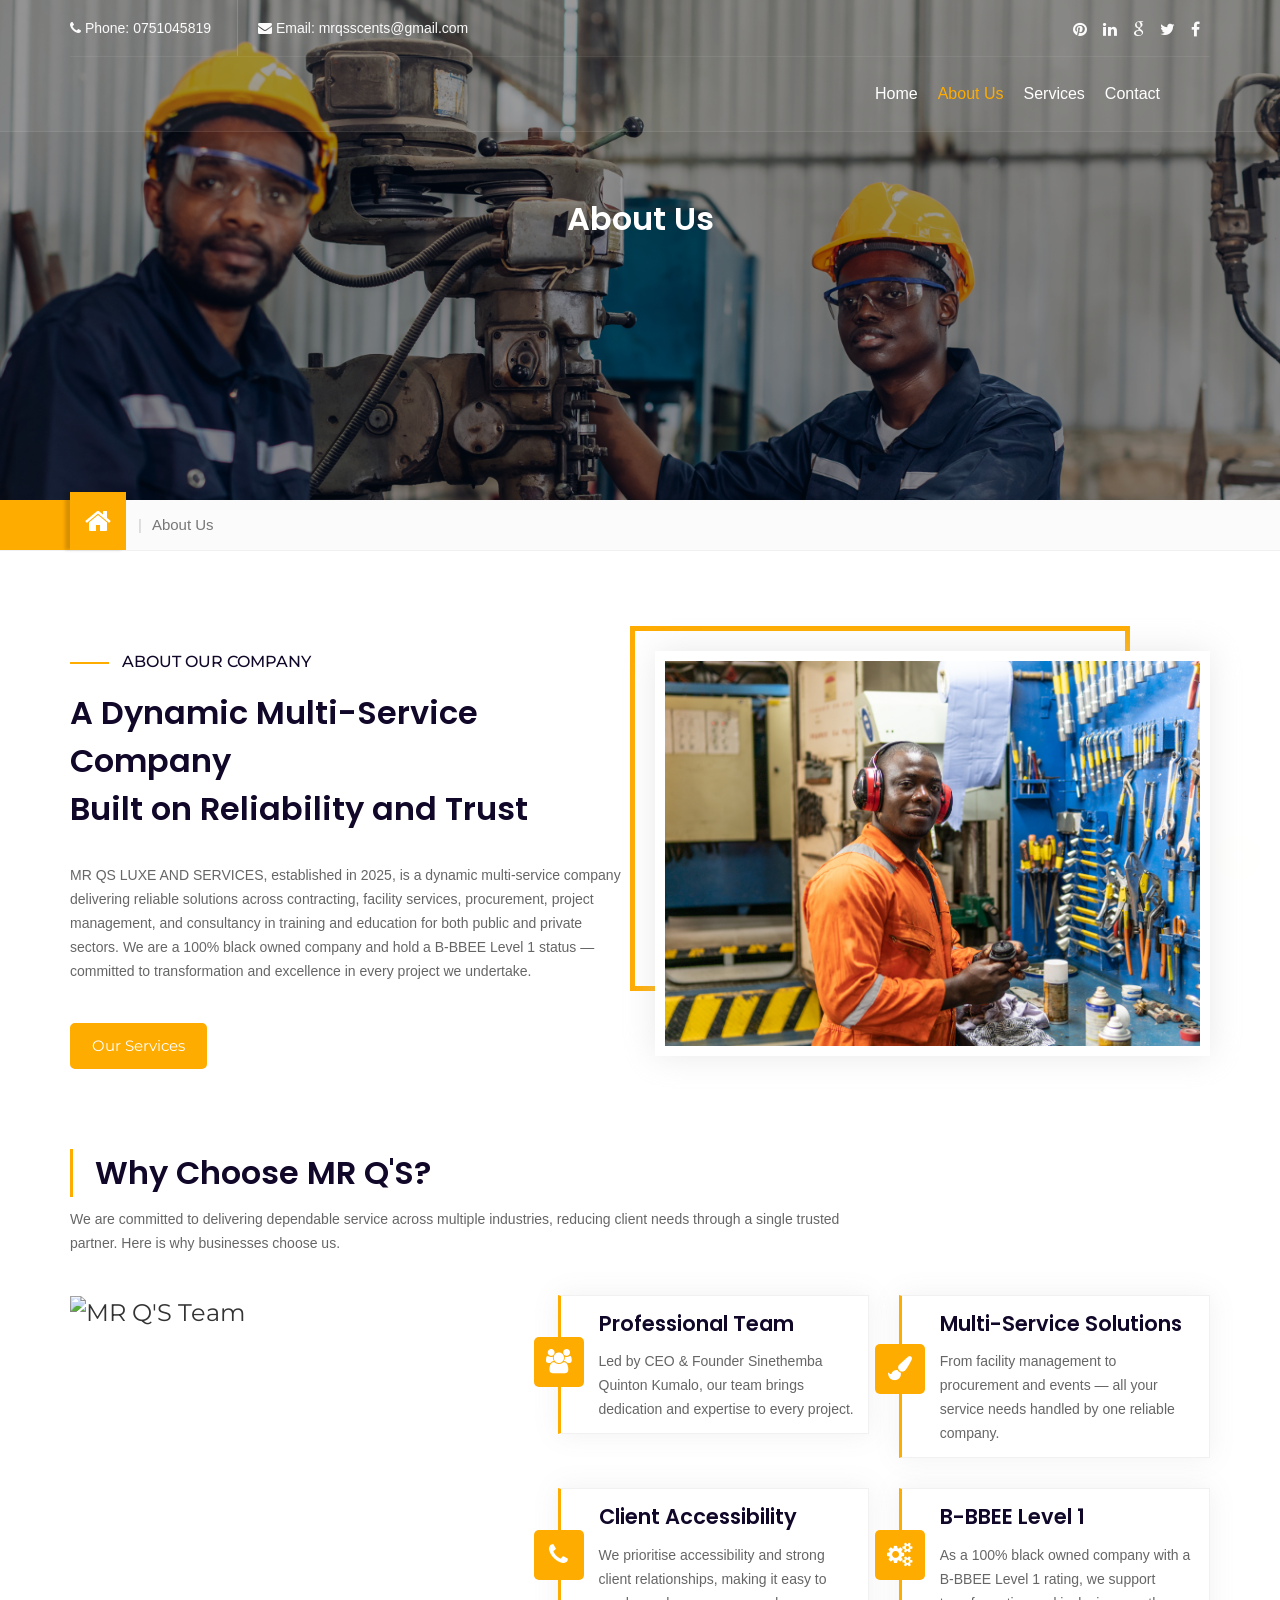
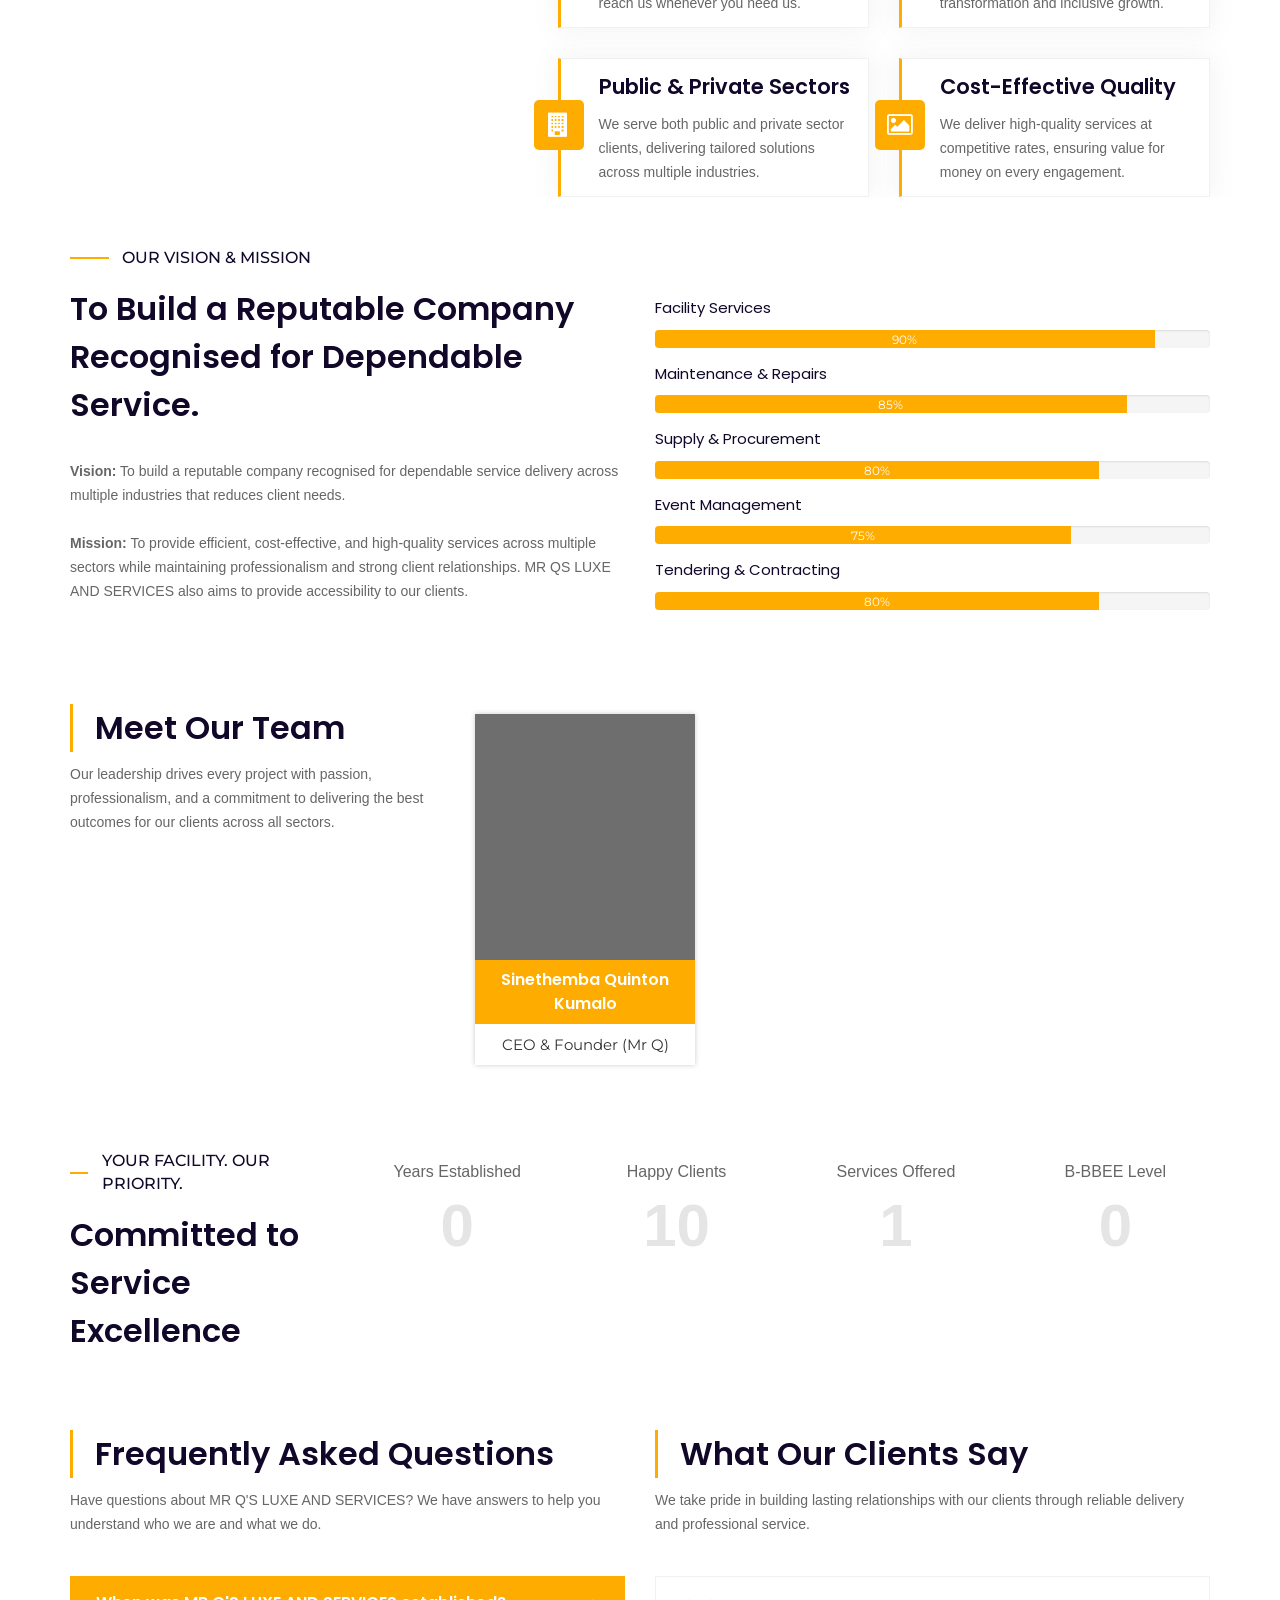
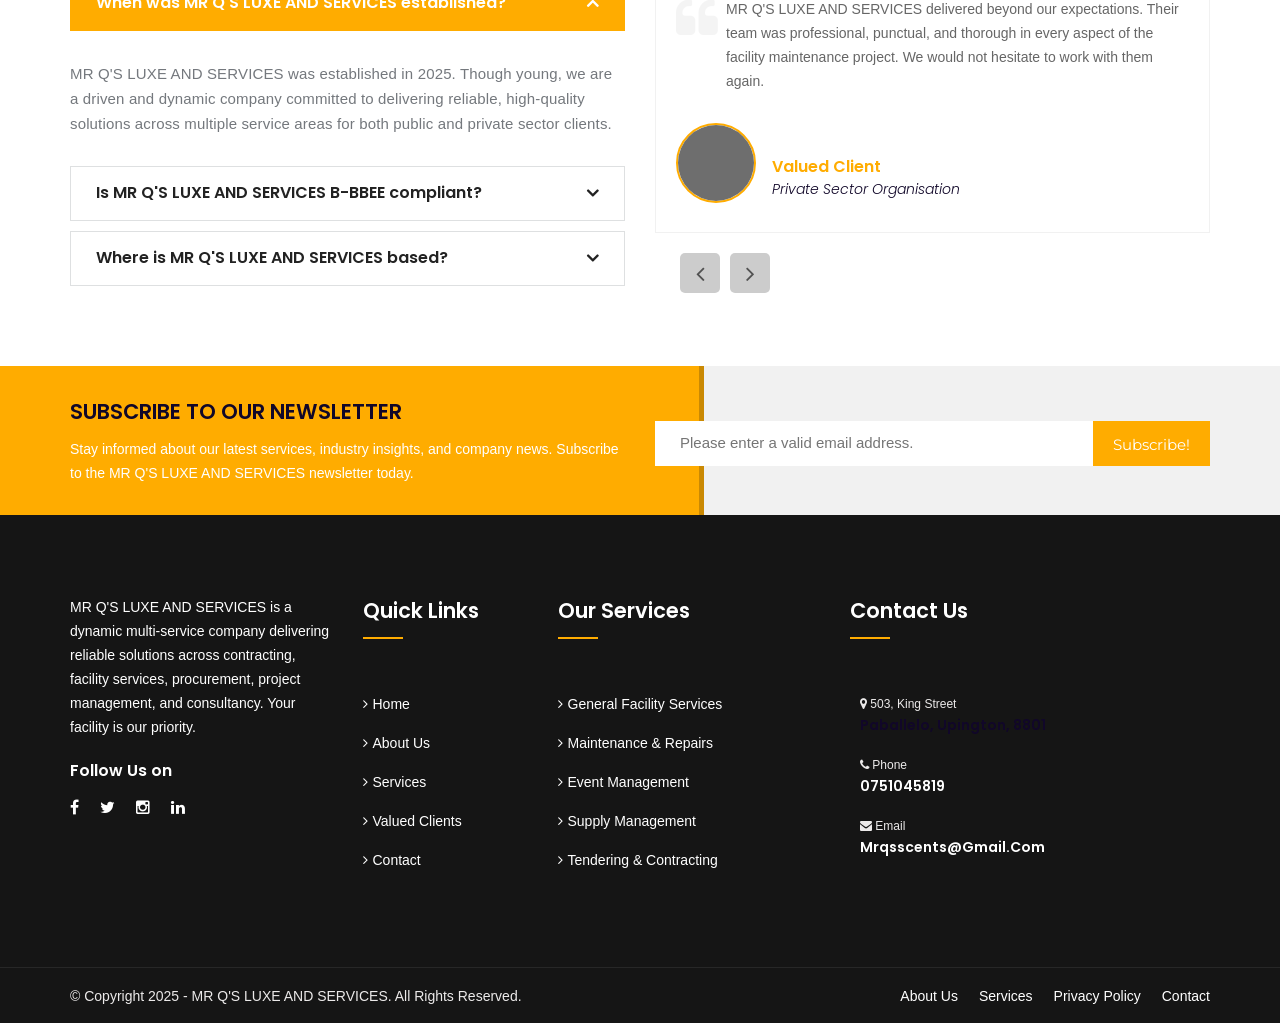
==== about-us.html @ ce166a92 "first commit" ====
<!DOCTYPE html>
<html xmlns="http://www.w3.org/1999/xhtml" lang="zxx">

<head>

    <meta charset="UTF-8">
    <meta name="viewport" content="width=device-width, initial-scale=1">
    <meta name="description" content="About MR Q'S LUXE AND SERVICES - A dynamic multi-service company delivering reliable solutions across multiple sectors.">

    <title>About Us - MR Q'S LUXE & SERVICES</title>
    <!-- Favicon -->
    <link rel="shortcut icon" type="image/x-icon" href="images/favicon.png">

    <!-- Bootstrap core CSS -->
    <link href="css/bootstrap.min.css" rel="stylesheet" type="text/css">

    <!--Default CSS-->
    <link href="css/default.css" rel="stylesheet" type="text/css">

    <!--Custom CSS-->
    <link href="css/style.css" rel="stylesheet" type="text/css">

    <!--Plugin CSS-->
    <link href="css/plugin.css" rel="stylesheet" type="text/css">

    <!--Font Awesome-->
    <link href="css/font-awesome.css" rel="stylesheet" type="text/css">

    <!--[if lt IE 9]> <script src="https://oss.maxcdn.com/html5shiv/3.7.2/html5shiv.min.js"></script> <script src="https://oss.maxcdn.com/respond/1.4.2/respond.min.js"></script><![endif]-->
</head>

<body class="page">
    <!--PRELOADER-->
    <div class="preloader"><div class="spinner"></div></div>

    <!--*Header*-->
    <header id="inner-navigation">

        <!-- top bar -->
        <div class="topbar-section">
            <div class="container">
                <div class="topbar-inner">
                    <div class="top-bar-left pull-left">
                   <ul>
                       <li><i class="fa fa-phone"></i> Phone: 0751045819</li>
                       <li><i class="fa fa-envelope"></i> Email: mrqsscents@gmail.com</li>
                   </ul>
                    </div>
              
                    <div class="top-bar-right pull-right">
                        <ul>
                          <li><a href="#"><i class="fa fa-pinterest"></i></a></li>
                          <li><a href="#"><i class="fa fa-linkedin"></i></a></li>
                          <li><a href="#"><i class="fa fa-google"></i></a></li>
                          <li><a href="#"><i class="fa fa-twitter"></i></a></li>
                          <li><a href="#"><i class="fa fa-facebook"></i></a></li>
                        </ul>
                    </div>
                </div>
            </div>
        </div>

        <!-- navbar start -->
        <nav class="navbar navbar-default navbar-fixed-top navbar-sticky-function navbar-arrow">

            <div class="container">

                <div id="navbar" class="navbar-nav-wrapper pull-right">
                    <ul class="nav navbar-nav navbar-right" id="responsive-menu">
                        <li>
                            <a href="index.html">Home</a>
                        </li>
                        <li class="active">
                            <a href="about-us.html">About Us</a>
                        </li>
                        <li>
                            <a href="services.html">Services</a>
                        </li>
                        <li>
                            <a href="contact-us.html">Contact</a>
                        </li>
                    </ul>
                </div>

            </div>
            
            <div id="slicknav-mobile"></div>
        </nav>
        <!-- navbar end -->
    </header>
    <!--* End Header*-->

    <!-- pagebanner -->
    <section id="pagebanner" style="background-image: url('images/qassets/fmanagement5.jpg'); background-size: cover; background-position: center; background-attachment: fixed; height: 500px;">
        <div class="page-title">
            <h2 class="white text-center">About Us</h2>
        </div>
    </section>
    <!-- End Pagebanner -->

    <!-- breadcrumb -->
    <div class="breadcrumb-main">
        <div class="container">
            <ul class="breadcrumb">
                <li><a href="index.html"><i class="fa fa-home"></i></a></li>
                <li class="active">About Us</li>
            </ul>
        </div>
    </div>
    <!-- End breadcrumb -->

    <!--*About*-->
    <section id="mt_about">
        <div class="container">
            <div class="about_inner">
                <div class="row">

                    <div class="col-md-6 col-sm-12">
                        <div class="about-content">
                            <span class="mar-bottom-15">About Our Company</span>
                            <h2 class="mar-bottom-30">A Dynamic Multi-Service Company <br> Built on Reliability and Trust</h2>
                            <p class="mar-bottom-40">MR QS LUXE AND SERVICES, established in 2025, is a dynamic multi-service company delivering reliable solutions across contracting, facility services, procurement, project management, and consultancy in training and education for both public and private sectors. We are a 100% black owned company and hold a B-BBEE Level 1 status — committed to transformation and excellence in every project we undertake.</p>
                            <a href="services.html" class="btn mt_btn_yellow">Our Services</a>
                        </div>
                    </div>

                    <div class="col-md-6 col-sm-12">
                        <div class="about-img">
                            <img src="images/qassets/maintenance2.jpg">
                        </div>
                    </div>

                </div>
            </div>
        </div>
    </section>
    <!--*End About*-->

    <!--* Choose Us*-->
    <section id="choose_us" class="about_choose_us"> 
        <div class="container">

            <div class="row">
                <div class="col-xs-12">
                    <div class="section_heading">
                        <h2 class="section_title">
                            <span>Why Choose MR Q'S?</span>
                        </h2>
                        <p class="heading_txt">We are committed to delivering dependable service across multiple industries, reducing client needs through a single trusted partner. Here is why businesses choose us.</p>
                    </div>
                </div>
            </div>

            <div class="row">
                <div class="col-md-5 col-sm-12 col-xs-12 mission-image">
                    <img src="images/qassets/fmanagement4.jpg" alt="MR Q'S Team">
                </div>
                <div class="col-md-7 col-sm-12 col-xs-12 mission-list">
                    <div class="row">
                        <div class="col-sm-6">
                            <div class="choose-list mar-bottom-30">
                                <i class="fa fa-users"></i>
                                <h3>Professional Team</h3>
                                <p>Led by CEO &amp; Founder Sinethemba Quinton Kumalo, our team brings dedication and expertise to every project.</p>
                            </div>
                        </div>

                        <div class="col-sm-6">
                            <div class="choose-list mar-bottom-30">
                                <i class="fa fa-paint-brush"></i>
                                <h3>Multi-Service Solutions</h3>
                                <p>From facility management to procurement and events — all your service needs handled by one reliable company.</p>
                            </div>
                        </div>

                        <div class="col-sm-6">
                            <div class="choose-list mar-bottom-30">
                                <i class="fa fa-phone"></i>
                                <h3>Client Accessibility</h3>
                                <p>We prioritise accessibility and strong client relationships, making it easy to reach us whenever you need us.</p>
                            </div>
                        </div>

                        <div class="col-sm-6">
                            <div class="choose-list mar-bottom-30">
                                <i class="fa fa-cogs"></i>
                                <h3>B-BBEE Level 1</h3>
                                <p>As a 100% black owned company with a B-BBEE Level 1 rating, we support transformation and inclusive growth.</p>
                            </div>
                        </div>

                        <div class="col-sm-6">
                            <div class="choose-list">
                                <i class="fa fa-building"></i>
                                <h3>Public &amp; Private Sectors</h3>
                                <p>We serve both public and private sector clients, delivering tailored solutions across multiple industries.</p>
                            </div>
                        </div>

                        <div class="col-sm-6">
                            <div class="choose-list">
                                <i class="fa fa-picture-o"></i>
                                <h3>Cost-Effective Quality</h3>
                                <p>We deliver high-quality services at competitive rates, ensuring value for money on every engagement.</p>
                            </div>
                        </div>
                    </div>
                </div>
            </div>
        </div>
    </section>
    <!--* End choose us*-->

    <!--* Vision & Mission*-->
    <section id="mt_about" class="mission">
        <div class="container">
            <div class="about_inner">
                <div class="row">

                    <div class="col-md-6 col-sm-12 col-xs-12">
                        <div class="about-content">
                            <span class="mar-bottom-15">Our Vision &amp; Mission</span>
                            <h2 class="mar-bottom-30">To Build a Reputable Company <br> Recognised for Dependable Service.</h2>
                            <p><strong>Vision:</strong> To build a reputable company recognised for dependable service delivery across multiple industries that reduces client needs.<br><br>
                            <strong>Mission:</strong> To provide efficient, cost-effective, and high-quality services across multiple sectors while maintaining professionalism and strong client relationships. MR QS LUXE AND SERVICES also aims to provide accessibility to our clients.</p>
                        </div>
                    </div>

                    <div class="col-md-6 col-sm-12">
                        <div class="mission-progress-bar">
                            <div class="progress-wrap">
                                <h5>Facility Services</h5>
                                <div class="progress">
                                  <div class="progress-bar color1" role="progressbar" aria-valuenow="90" aria-valuemin="0" aria-valuemax="100">
                                    <span class="bar-width">90%</span>
                                  </div>
                                </div>
                            </div>

                            <div class="progress-wrap">
                                <h5>Maintenance &amp; Repairs</h5>
                                <div class="progress">
                                  <div class="progress-bar color1" role="progressbar" aria-valuenow="85" aria-valuemin="0" aria-valuemax="100">
                                    <span class="bar-width">85%</span>
                                  </div>
                                </div>
                            </div>

                            <div class="progress-wrap">
                                <h5>Supply &amp; Procurement</h5>
                                <div class="progress">
                                  <div class="progress-bar color1" role="progressbar" aria-valuenow="80" aria-valuemin="0" aria-valuemax="100">
                                    <span class="bar-width">80%</span>
                                  </div>
                                </div>
                            </div>

                            <div class="progress-wrap">
                                <h5>Event Management</h5>
                                <div class="progress">
                                  <div class="progress-bar color1" role="progressbar" aria-valuenow="75" aria-valuemin="0" aria-valuemax="100">
                                    <span class="bar-width">75%</span>
                                  </div>
                                </div>
                            </div>

                            <div class="progress-wrap">
                                <h5>Tendering &amp; Contracting</h5>
                                <div class="progress">
                                  <div class="progress-bar color1" role="progressbar" aria-valuenow="80" aria-valuemin="0" aria-valuemax="100">
                                    <span class="bar-width">80%</span>
                                  </div>
                                </div>
                            </div>
                        </div>
                    </div>

                </div>
            </div>
        </div>
    </section>
    <!--* End Vision & Mission*-->

    <!--*Team*-->
    <section id="const-team" class="about-const-team">
        <div class="container">
            <div class="row">
                <div class="col-md-4 col-sm-12">
                    <div class="section_heading">
                        <h2 class="section_title">
                            <span>Meet Our Team</span>
                        </h2>
                        <p class="heading_txt">Our leadership drives every project with passion, professionalism, and a commitment to delivering the best outcomes for our clients across all sectors.</p>
                    </div>
                </div>
                <div class="col-md-8 col-sm-12">
                    <div class="row slider-team">
                        <div class="col-md-4 item">
                            <div class="team_member">
                                <figure class="effect-julia">
                                    <img src="images/team/team1.png" alt="Sinethemba Quinton Kumalo">
                                </figure>
                                <div class="member_name">
                                    <h4 class="white">Sinethemba Quinton Kumalo</h4>
                                    <span>CEO &amp; Founder (Mr Q)</span>
                                </div>
                                <div class="team-overlay">
                                     <ul class="socialicons">
                                          <li><a href="#"><i class="fa fa-pinterest"></i></a></li>
                                          <li><a href="#"><i class="fa fa-linkedin"></i></a></li>
                                          <li><a href="#"><i class="fa fa-google"></i></a></li>
                                          <li><a href="#"><i class="fa fa-twitter"></i></a></li>
                                          <li><a href="#"><i class="fa fa-facebook"></i></a></li>
                                    </ul>
                                </div>
                            </div>
                        </div>
                    </div>
                </div>
            </div>
        </div>
    </section>
    <!--* End Team*-->

    <!--* Fun And Facts*-->
    <section id="mt_fun">
        <div class="container">
            
            <div class="row">
                <div class="col-md-3 col-sm-12">
                    <div class="fun-content">
                        <span class="mar-bottom-15">YOUR FACILITY. OUR PRIORITY.</span>
                        <h2 class="mar-bottom-0">Committed to Service Excellence</h2>
                    </div>
                </div>
                <div class="col-md-9 col-sm-12">
                    <div class="row facts_row">
                        <div class="col-md-3 col-sm-3 col-xs-6 facts_col">
                            <div class="fun-facts_wrapper text-center">
                                <p class="fun-facts_title mar-bottom-30"> Years Established </p>
                                <p class="fun-facts_figure timer" data-to="1" data-speed="3000"></p>
                            </div>
                        </div>
                        <div class="col-md-3 col-sm-3 col-xs-6 facts_col">
                            <div class="fun-facts_wrapper text-center">
                                <p class="fun-facts_title mar-bottom-30"> Happy Clients </p>
                                <p class="fun-facts_figure timer" data-to="50" data-speed="3000"></p>
                            </div>
                        </div>
                        <div class="col-md-3 col-sm-3 col-xs-6 facts_col">
                            <div class="fun-facts_wrapper text-center">
                                <p class="fun-facts_title mar-bottom-30"> Services Offered </p>
                                <p class="fun-facts_figure timer" data-to="5" data-speed="3000"></p>
                            </div>
                        </div>
                        <div class="col-md-3 col-sm-3 col-xs-6 facts_col">
                            <div class="fun-facts_wrapper text-center">
                                <p class="fun-facts_title mar-bottom-30"> B-BBEE Level </p>
                                <p class="fun-facts_figure timer" data-to="1" data-speed="3000"></p>
                            </div>
                        </div>      
                    </div>
                </div>
            </div>
        </div>
    </section>
    <!--* End Fun And Facts*-->

    <!--* FAQ & Testimonial*-->
    <section id="mt_faq-testi" class="about_mt_faq-testi">
        <div class="container">
            
            <div class="row">
                <div class="col-sm-6 col-xs-12">
                    <div class="section_heading">
                        <h2 class="section_title">
                            <span>Frequently Asked Questions</span>
                        </h2>
                        <p class="heading_txt">Have questions about MR Q'S LUXE AND SERVICES? We have answers to help you understand who we are and what we do.</p>
                    </div>

                    <div class="accrodion-grp faq-accrodion" data-grp-name="faq-accrodion">
                        <div class="accrodion active">
                            <div class="accrodion-title">
                                <h4>When was MR Q'S LUXE AND SERVICES established?</h4>
                            </div>
                            <div class="accrodion-content" style="display: block;">
                                <div class="inner">
                                    <p>MR Q'S LUXE AND SERVICES was established in 2025. Though young, we are a driven and dynamic company committed to delivering reliable, high-quality solutions across multiple service areas for both public and private sector clients.</p>
                                </div>
                            </div>
                        </div>
                        <div class="accrodion">
                            <div class="accrodion-title">
                                <h4>Is MR Q'S LUXE AND SERVICES B-BBEE compliant?</h4>
                            </div>
                            <div class="accrodion-content" style="display: none;">
                                <div class="inner">
                                    <p>Yes. MR Q'S LUXE AND SERVICES is a 100% black owned company and holds a B-BBEE Level 1 rating, making us an ideal partner for organisations that prioritise transformation and procurement compliance.</p>
                                </div>
                            </div>
                        </div>
                        <div class="accrodion">
                            <div class="accrodion-title">
                                <h4>Where is MR Q'S LUXE AND SERVICES based?</h4>
                            </div>
                            <div class="accrodion-content" style="display: none;">
                                <div class="inner">
                                    <p>We are based at 503 King Street, Paballelo, Upington, 8801. We serve clients across the region and are available by phone at 0751045819 or email at mrqsscents@gmail.com.</p>
                                </div>
                            </div>
                        </div>
                    </div>

                </div>

                <div class="col-sm-6 col-xs-12">
                    <div class="mt_testimonial">
                        <div class="section_heading">
                            <h2 class="section_title">
                                <span>What Our Clients Say</span>
                            </h2>
                            <p class="heading_txt">We take pride in building lasting relationships with our clients through reliable delivery and professional service.</p>
                        </div>

                        <div class="row slider-testi">
                            <div class="col-xs-12">
                                <div class="testimonial_main">
                                    <p class="mar-bottom-30">MR Q'S LUXE AND SERVICES delivered beyond our expectations. Their team was professional, punctual, and thorough in every aspect of the facility maintenance project. We would not hesitate to work with them again.</p>
                                    <div class="client-pic"><img src="images/team/member-1.jpg" alt=""></div>
                                    <h4>
                                        <a href="#">Valued Client</a>
                                        <span>Private Sector Organisation</span>
                                    </h4>
                                </div>
                            </div>

                            <div class="col-xs-12">
                                <div class="testimonial_main">
                                    <p class="mar-bottom-30">From concept to completion, the event management service provided by MR Q'S was seamless. Every detail was handled with care and efficiency. Highly recommended.</p>
                                    <div class="client-pic"><img src="images/team/member-2.jpg" alt=""></div>
                                    <h4>
                                        <a href="#">Valued Client</a>
                                        <span>Public Sector Client</span>
                                    </h4>
                                </div>
                            </div>

                            <div class="col-xs-12">
                                <div class="testimonial_main">
                                    <p class="mar-bottom-30">Their procurement and supply management services saved us significant time and cost. A truly reliable partner for any business looking for multi-service solutions.</p>
                                    <div class="client-pic"><img src="images/team/member-3.jpg" alt=""></div>
                                    <h4>
                                        <a href="#">Valued Client</a>
                                        <span>Corporate Client, Upington</span>
                                    </h4>
                                </div>
                            </div>
                            <div class="col-xs-12">
                                <div class="testimonial_main">
                                    <p class="mar-bottom-30">The tendering and contracting support we received from MR Q'S was invaluable. Their attention to quality control and project support made a real difference to our outcomes.</p>
                                    <div class="client-pic"><img src="images/team/member-2.jpg" alt=""></div>
                                    <h4>
                                        <a href="#">Valued Client</a>
                                        <span>Government Department</span>
                                    </h4>
                                </div>
                            </div>
                        </div>
                    </div>
                </div>
            </div>

        </div>
    </section>
    <!--* End FAQ & Testimonial*-->

    <!--*Newsletter*-->
    <div id="newsletter">
        <div class="container">
            <div class="row">
            <div class="col-sm-6 col-xs-12">
                <div class="news-content">
                    <h3>SUBSCRIBE TO OUR NEWSLETTER</h3>
                    <p class="white">Stay informed about our latest services, industry insights, and company news. Subscribe to the MR Q'S LUXE AND SERVICES newsletter today.</p>
                </div>
            </div>
            <div class="col-sm-6 col-xs-12">
                <div class="mailpoet_form">
                    <form target="_self" method="post" action="" novalidate="">
                        <input type="email" class="mailpoet_text" name="" title="Email" placeholder="Please enter a valid email address.">
                        <div class="button"><input type="submit" class="mailpoet_submit" value="Subscribe!"></div>
                    </form>
                </div>
            </div>
            </div>
        </div>    
    </div>
    <!--*End Newsletter*-->

    <!--*Footer*-->
    <footer id="mt_footer">
        <div class="container">
            <div class="row">
                <div class="col-md-3 col-sm-12 col-xs-12">
                    <div class="follow_us">
                        <p>MR Q'S LUXE AND SERVICES is a dynamic multi-service company delivering reliable solutions across contracting, facility services, procurement, project management, and consultancy. Your facility is our priority.</p>

                        <h4>Follow Us on</h4>
                        <ul class="social_icons">
                            <li>
                                <a href="#">
                                    <i class="fa fa-facebook"></i>
                                </a>
                            </li>
                            <li>
                                <a href="#">
                                    <i class="fa fa-twitter"></i>
                                </a>
                            </li>
                            <li>
                                <a href="#">
                                    <i class="fa fa-instagram"></i>
                                </a>
                            </li>
                            <li>
                                <a href="#">
                                    <i class="fa fa-linkedin"></i>
                                </a>
                            </li>
                        </ul>
                    </div>
                </div>
                <div class="col-md-2 col-sm-6 col-xs-12">
                    <div class="mt_contact_ftr">
                        <h3>Quick Links</h3>
                         <ul>
                            <li><a href="index.html"><i class="fa fa-angle-right"></i>Home</a></li>
                            <li><a href="about-us.html"><i class="fa fa-angle-right"></i>About Us</a></li>
                            <li><a href="services.html"><i class="fa fa-angle-right"></i>Services</a></li>
                            <li><a href="partner.html"><i class="fa fa-angle-right"></i>Valued Clients</a></li>
                            <li><a href="contact-us.html"><i class="fa fa-angle-right"></i>Contact</a></li>
                        </ul>
                    </div>
                </div>
                <div class="col-md-3 col-sm-6 col-xs-12">
                    <div class="mt_contact_ftr">
                        <h3>Our Services</h3>
                        <ul>
                            <li><a href="services.html"><i class="fa fa-angle-right"></i>General Facility Services</a></li>
                            <li><a href="services.html"><i class="fa fa-angle-right"></i>Maintenance &amp; Repairs</a></li>
                            <li><a href="services.html"><i class="fa fa-angle-right"></i>Event Management</a></li>
                            <li><a href="services.html"><i class="fa fa-angle-right"></i>Supply Management</a></li>
                            <li><a href="services.html"><i class="fa fa-angle-right"></i>Tendering &amp; Contracting</a></li>
                        </ul>
                    </div>
                </div>
                <div class="col-md-4 col-sm-12 col-xs-12">
                    <div class="mt_post_ftr">
                        <h3>Contact Us</h3>
                        <ul>
                            <li>
                                <div class="post_contnt_ftr">
                                    <p><i class="fa fa-map-marker"></i> 503, King Street</p>
                                    <h4>Paballelo, Upington, 8801</h4>
                                </div>
                            </li>
                            <li>
                                <div class="post_contnt_ftr">
                                    <p><i class="fa fa-phone"></i> Phone</p>
                                    <h4><a href="tel:0751045819">0751045819</a></h4>
                                </div>
                            </li>
                            <li>
                                <div class="post_contnt_ftr">
                                    <p><i class="fa fa-envelope"></i> Email</p>
                                    <h4><a href="mailto:mrqsscents@gmail.com">mrqsscents@gmail.com</a></h4>
                                </div>
                            </li>
                        </ul>
                    </div>
                </div>

            </div>
        </div>
        <div class="mt_footer_copy">
            <div class="container">
                <div class="row">
                    <div class="col-sm-6">
                        <div class="copy_txt">
                            <p>&copy; Copyright 2025 - MR Q'S LUXE AND SERVICES. All Rights Reserved.</p>
                        </div>
                    </div>
                    <div class="col-sm-6">
                        <div class="made_txt">
                           <ul class="pull-right">
                                <li><a href="about-us.html">About Us</a></li>
                                <li><a href="services.html">Services</a></li>
                                <li><a href="#">Privacy Policy</a></li>
                                <li><a href="contact-us.html">Contact</a></li>
                            </ul>
                        </div>
                    </div>
                </div>
            </div>
        </div>
    </footer>
    <!--* End Footer*-->

    <!-- back to top -->
    <a id="back-to-top" href="#" class="btn btn-primary btn-lg back-to-top" role="button" title="" data-placement="left">
        <span class="fa fa-arrow-up"></span>
    </a>

    <!--*Scripts*-->
    <script src="js/jquery-3.2.1.min.js"></script>
    <script src="js/bootstrap.min.js"></script>
    <script src="js/wow.min.js"></script>
    <script src="js/jquery.nav.js"></script>
    <script src="js/slick.js"></script>
    <script src="js/slicknav.js"></script>
    <script src="js/custom-nav.js"></script>
    <script src="js/jquery.easing.min.js"></script>
    <script src="js/jquery.countTo.js"></script>
    <script src="js/jquery.appear.js"></script>
    <script src="js/main.js"></script>

</body>

</html>
---- css/default.css ----
/*------------------------------------------------------------------
* Project:        Nirman
* Author:         CN-InfoTech
* URL:            hthttps://themeforest.net/user/cn-infotech
* Created:        03/22/2019
-------------------------------------------------------------------

*/
/* ========================================= */
/*          Default CSS        */
/* ========================================= */

@import url('https://fonts.googleapis.com/css?family=Poppins');
@import url('https://fonts.googleapis.com/css?family=Montserrat');

* {
  margin: 0;
  padding: 0;
  border: 0;
  outline: 0;
  font-size: 100%;
  background: transparent;
  box-sizing: border-box; 
}

ol, ul {list-style: none; }

:focus {outline: 0; }

.clear {clear: both; line-height: 0; font-size: 0; }

.clearfix:after {
  clear: both;
  content: '.';
  display: block;
  visibility: hidden;
  height: 0; 
}
.clearfix:after .test {color: red; }

.clearfix {display: inline-block; }

* html .clearfix {height: 1%; }

.clearfix {display: block; }

header,
nav,
section,
article,
aside,
footer {
  display: block; }

* {
  margin: 0;
  padding: 0; }

body {
  margin: 0;
  padding: 0;
  font-size: 24px;
  font-family: 'Montserrat', sans-serif;
  overflow-x: hidden; 
}

/* Preloader */

.preloader {
  background-color: #F9B522;
  height: 100%;
  left: 0;
  position: fixed;
  top: 0;
  width: 100%;
  z-index: 9999999;
}
.preloader .spinner {
  width: 60px;
  height: 60px;
  position: absolute;
  top: 50%;
  left: 50%;
  margin-top: -30px;
  margin-left: -30px;
  background-color: #242C33;
  border-radius: 100%;
  -webkit-animation: sk-scaleout 1.0s infinite ease-in-out;
  animation: sk-scaleout 1.0s infinite ease-in-out;
}
@-webkit-keyframes sk-scaleout {
  0% {
    -webkit-transform: scale(0);
  }
  100% {
    -webkit-transform: scale(1);
    opacity: 0;
  }
}
@keyframes sk-scaleout {
  0% {
    -webkit-transform: scale(0);
    transform: scale(0);
  }
  100% {
    -webkit-transform: scale(1);
    transform: scale(1);
    opacity: 0;
  }
}
/* End Preloader */

h1,h2,h3,h4,h5,h6{
  font-weight: 600;
  color: #110729;
  font-family: 'Poppins', sans-serif;
  margin-top:0;
  line-height: 1.5;
}

h1 {
  font-size: 48px;
}

h2 {
  font-size: 32px; 
}

h3 {
  font-size: 21px;
}

h4 {
  font-size: 16px;
}

h5 {
  font-size: 15px;
}

h6 {
  font-size: 13px;
}

@media(max-width: 991px){
  h2{font-size: 28px;}
}

@media(max-width: 735px){
  h2{font-size: 24px;}

  h3{font-size: 18px;}
}

@media(max-width: 360px){
  h2{font-size: 21px;}
}

hr {border: 0.5px solid #444444; }

p {
  font-size: 14px;
  font-weight: 400;
  line-height: 24px;
  margin-bottom: 0;
  color: #666; 
  font-family: 'Roboto', sans-serif;
}

ul {margin: 0; padding: 0;}

ul li {
  font-size: 16px;
  font-weight: 400;
  margin-bottom: 15px;
  line-height: 24px;
  color: #666;
  position: relative;
  padding: 0;
  font-family: 'Roboto', sans-serif;
}


ol {margin: 0; counter-reset: i; position: relative; }

ol li {
  font-size: 16px;
  font-weight: 400;
  margin-bottom: 15px;
  line-height: 24px;
  color: #181d31;
  padding-left: 40px;
  position: relative; 
}

a {color: #181d31;}

a:hover{
  text-decoration: none!important;
  color: #ffac00!important;
  transition: all 0.4s ease; 
}

input[type=text],
input[type=email],
input[type=number],
input[type=search],
input[type=password],
input[type=tel],
textarea,
select {
  font-size: 14px;
  font-weight: 300;
  background-color: #fff;
  border: 1px solid #eee;
  border-radius:0px;
  padding: 10px 20px;
  width: 100%;
  color: #444444;
  margin-bottom: 15px; 
  font-family: 'Roboto', sans-serif;
  height: 42px;
  box-shadow: none;
  margin-bottom: 0;
}

input[type=text]:focus,
input[type=email]:focus,
input[type=number]:focus,
input[type=search]:focus,
input[type=password]:focus,
input[type=tel]:focus,
textarea:focus,
select:focus {
  border-color: #ffac00;
  transition: all 0.5s ease; 
}

select {padding: 10px 20px; border-radius:0;}

textarea {border-radius: 0px; resize: vertical; height: 120px;}

label {
    display: inline-block;
    color: #666;
    margin-bottom: 8px;
    font-weight: 400;
    font-size: 15px;
}

img {max-width: 100%; }

blockquote {
  font-size: 14px;
  font-weight: 300;
  background-color: #FAF8F8;
  margin-bottom: 15px;
  border-left: 4px solid #ffac00;
  padding: 30px 70px 30px 70px;
  line-height: 24px;
  color: #444444;
  margin: 20px 0;
  font-style: italic;
  position: relative; 
}

blockquote:before {
  content: '\f10d';
  font-family: fontawesome;
  font-size: 45px;
  position: absolute;
  top: 26px;
  left: 20px;
  color: #666;
  opacity: 0.1; 
}

blockquote span {position: relative; padding-left: 20px; }

blockquote span:before {
  content: '';
  width: 12px;
  height: 1px;
  background: #ffac00;
  position: absolute;
  left: 0;
  top: 50%;
  margin-top: -2px;
}


/*margin none*/

.mar-0{margin:0 }

/*margin top*/

.mar-top-0{margin-top:0px}

.mar-top-10{margin-top:10px}

.mar-top-15{margin-top:15px}

.mar-top-20{margin-top:20px}

.mar-top-25{margin-top:25px}

.mar-top-30{margin-top:30px}

.mar-top-40{margin-top:40px}

.mar-top-50{margin-top:50px}

.mar-top-60{margin-top:60px}

.mar-top-70{margin-top:70px}

/*margin bottom*/

.mar-bottom-0{margin-bottom:0px}

.mar-bottom-10{margin-bottom:10px}

.mar-bottom-15{margin-bottom:15px}

.mar-bottom-20{margin-bottom:20px}

.mar-bottom-25{margin-bottom:25px}

.mar-bottom-30{margin-bottom:30px}

.mar-bottom-40{margin-bottom:40px}

.mar-bottom-50{margin-bottom:50px}

.mar-bottom-60{margin-bottom:60px}

.mar-bottom-70{margin-bottom:70px}

.mar-bottom-80{margin-bottom:80px}

/*margin top*/

.mar-left-0{margin-left:0px}

.mar-left-10{margin-left:10px}

.mar-left-15{margin-left:15px}

.mar-left-20{margin-left:20px}

.mar-left-25{margin-left:25px}

.mar-left-30{margin-left:30px}

.mar-left-40{margin-left:40px}

.mar-left-50{margin-left:50px}


/*margin right*/

.mar-right-0{margin-right:0px}

.mar-right-10{margin-right:10px}

.mar-right-15{margin-right:15px}

.mar-right-20{margin-right:20px}

.mar-right-25{margin-right:25px}

.mar-right-30{margin-right:30px}

.mar-right-40{margin-right:40px}

.mar-right-50{margin-right:50px}


/*padding*/

.pad-0{padding: 0!important;}

.pad-top-0{padding-top:0px}

.pad-top-5{padding-top:5px}

.pad-top-10{padding-top:10px}

.pad-top-15{padding-top:15px}

.pad-top-20{padding-top:20px}

.pad-top-25{padding-top:25px}

.pad-top-30{padding-top:30px}

.pad-top-40{padding-top:40px}

.pad-top-50{padding-top:50px}

.pad-top-60{padding-top:60px}

.pad-top-70{padding-top:70px}

.pad-bottom-5{padding-bottom:5px}

.pad-bottom-10{padding-bottom:10px}

.pad-bottom-15{padding-bottom:15px}

.pad-bottom-20{padding-bottom:20px}

.pad-bottom-25{padding-bottom:25px}

.pad-bottom-30{padding-bottom:30px}

.pad-bottom-40{padding-bottom:40px}

.pad-bottom-50{padding-bottom:50px}

.pad-bottom-60{padding-bottom:60px}

.pad-bottom-70{padding-bottom:70px}

.pad-bottom-80{padding-bottom:80px}

/*placeholder*/
input::-webkit-input-placeholder { /* Chrome/Opera/Safari */
  font-size: 15px;
}
input::-moz-placeholder { /* Firefox 19+ */
  font-size: 15px;
}
input:-ms-input-placeholder { /* IE 10+ */
  font-size: 15px;
}
input:-moz-placeholder { /* Firefox 18- */
  font-size: 15px;
}


/*color*/
.white{color: #fff!important;}

.line-height{line-height: 1.5;}

.text-uppercase{text-transform: uppercase;}

section{padding:75px 0 80px; position: relative; overflow: hidden;}

.overlay{
    position: absolute;
    top: 0;
    left: 0;
    width: 100%;
    height: 100%;
    background:#00000040;
}

/*heading title*/

.section_heading{margin:0 0px 4rem; padding-right: 30%;}

.section_heading h2.section_title{
    position: relative;
    padding-left: 25px;
}

.section_heading h2.section_title:before {
    content: '';
    height: 100%;
    width: 3px;
    background: #ffac00;
    position: absolute;
    top: 0;
    left: 0;
}
@media(max-width: 812px){

  .page .section_heading h2.section_title{padding-left: 30px;}
}


@media(max-width: 640px){
  .section_heading{padding-right: 0;}
}

/*button*/

.mt_btn_yellow,
input[type="submit"]{
  padding: 10px 20px;
  background: #ffac00;
  font-size: 15px;
  border-radius: 5px;
  display: inline-block;
  color: #ffffff;
  text-decoration: none;
  border: 2px solid #ffac00;
   transition: all 0.5s ease;
}

.mt_btn_yellow:hover,
.mt_btn_yellow:focus,
input[type="submit"]:hover,
input[type="submit"]:focus {
  color: #fff !important;
  background-color: #ffbb2e;
  border-color: #ffbb2e;
  transition: all 0.5s ease;
  text-shadow: initial;
  text-decoration: none; 
}

@media (max-width: 640px) {
  .mt_btn_yellow,
  input[type="submit"] {font-size: 14px; padding: 10px 19px; } 
}

/*pagination*/

.pagination-main{line-height:0.8;} 

.pagination {margin-top: 0px;margin-bottom: 0; }

.pagination {margin-top: 2px;}

.pagination li {padding-left: 0; padding-bottom: 0;  display: inline-block;}

.pagination li:before, .pagination li:after {display: none !important; }

.pagination li a {
  height: 40px;
  line-height: 38px;
  margin-right: 9px;
  padding: 0;
  text-align: center;
  width: 40px;
  color: #444444;
  font-size: 12px;
  border-color: #bfbfbf; 
}

.pagination>li:first-child>a, .pagination>li:first-child>span,
.pagination>li:last-child>a, .pagination>li:last-child>span{border-radius: 0;}

.pagination li a:hover, .pagination li a:focus {
  background-color: #ffac00;
  color: #FFFFFF!important;
  border-color: #ffac00; 
}

.pagination .prev a,
.pagination .next a { border-radius: 0px;}

.pagination li.active a {
    background: #ffac00 !important;
    border-color: #ffac00 !important;
    color: #FFFFFF;
}
---- css/style.css ----
/*------------------------------------------------------------------
* Project:        Nirman
* Author:         CN-InfoTech
* URL:            hthttps://themeforest.net/user/cn-infotech
* Created:        3/22/2019
-------------------------------------------------------------------

- // TABLE OF CONTENTS // -

========================================================================
 

 # Landing Page
 ===============================================
 1) Header
 2) Banner
 3) About
 4) Services
 5) project
 6) Team
 7) Fun And Fact 
 8) Choose Us 
 9) FAQ & Testimonial
 10) Get Started
 11) Partner
 12) Newsletter 
 13) Footer
 14) Error
 15) ComingSoon
 16) Events
 17) Worker Homepage
 18) Video Homepage
 19) Industry Homepage

/* ====================== */
/*         Header         */
/* ====================== */

.topbar-section {
    border-bottom: none; 
    padding: 0;
    float: left;
    width: 100%;
}

.top-bar-left ul li, .top-bar-right ul li {
    display: inline-block;
}

.top-bar-left ul li {
    font-size: 14px;
    border-left: 1px solid #cccccc40;
    color: #fbfbfb;
    font-weight: 300;
    padding: 16px 0 16px 20px;
    margin-left: 20px;
    margin-bottom:0;
}

.top-bar-left ul li:first-child{border: none; padding-left: 0; margin-left: 0;}

.top-bar-right{
    padding: 10px 0 11px;
}

.top-bar-right ul li {
    padding: 0 10px 0 0;
    margin: 0;
}

.top-bar-right ul li a{color: #fbfbfb;}

.top-bar-right ul li a:hover{color: #ffac00;}

.topbar-section .topbar-inner {
    border-bottom: 1px solid rgba(255, 255, 255, 0.07);
    float: left;
    width: 100%;
    padding:0;
}

header#inner-navigation {
    position: absolute;
    top: 0;
    z-index: 9;
    background: rgba(255, 255, 255, 0.05);
    width: 100%;
    border-bottom: 1px solid rgba(255, 255, 255, 0.07);
    left: 0;
}

.navbar.navbar-default.reveal-menu-home.sticky-nav .logo a img, 
.sticky-nav-white .logo a img, 
#inner-navigation .navbar.navbar-sticky-in .logo img{width: auto;}

#inner-navigation .logo {
    margin: 8px 0;
}

#inner-navigation .get-quote {
    margin-top: 14px;
}

.navbar-nav-wrapper{padding-right: 50px;}

#inner-navigation .nav.navbar-nav > li > a{color: #fff; font-size: 16px; letter-spacing: 0;}

.navbar-right{margin-right: 0px;}

#inner-navigation .nav.navbar-nav li ul{border-top-color:  #ffac00;}


.navbar.navbar-default.reveal-menu-home.sticky-nav,
.sticky-nav-white {
  padding: 10px;
  background: #000;
  transition: background 0.5s ease-in-out 0s, padding 0.5s ease-in-out 0s;
  -webkit-transition: background 0.5s ease-in-out 0s, padding 0.5s ease-in-out 0s;
  -moz-transition: background 0.5s ease-in-out 0s, padding 0.5s ease-in-out 0s;
  -o-transition: background 0.5s ease-in-out 0s, padding 0.5s ease-in-out 0s;
  -ms-transition: background 0.5s ease-in-out 0s, padding 0.5s ease-in-out 0s;
  -webkit-box-shadow: 0 1px 5px 0 rgba(0, 0, 0, 0.52);
  -moz-box-shadow: 0 1px 5px 0 rgba(0, 0, 0, 0.52);
  -o-box-shadow: 0 1px 5px 0 rgba(0, 0, 0, 0.52);
  -ms-box-shadow: 0 1px 5px 0 rgba(0, 0, 0, 0.52);
  box-shadow: 0 1px 5px 0 rgba(0, 0, 0, 0.52); 
}

.navbar.navbar-default {
  padding: 10px 0;
  border-bottom: 0; 
}

.sticky-nav-white {
background-color: #FFFFFF !important; 
}

.sticky-nav-white ul.nav.navbar-nav li a {
  color: #444444 !important; 
}

.reveal-menu-home {background-color: transparent; }

.reveal-menu-home ul.nav.navbar-nav li a {color: #444; }

.navbar.navbar-default .navbar-collapse ul.nav.navbar-nav li:last-child {border-bottom: none; } 

.navbar.navbar-default .navbar-collapse ul.nav.navbar-nav li a, #inner-navigation .nav.navbar-nav > li > a {
  font-size: 16px;
  font-family: 'Roboto', sans-serif;
  font-weight: 400;
  color: #FFF;
  padding:25px 0;
  line-height: inherit;
  position: relative; 
}

.navbar.navbar-default .navbar-collapse ul.nav.navbar-nav li.active a, .navbar.navbar-default .navbar-collapse ul.nav.navbar-nav li a:hover {
  background: none;
  color:#ffac00!important;
  transition: all ease-in-out 0.5s; 
}

.navbar.navbar-default .navbar-collapse ul.nav.navbar-nav li:before {display: none; }


.navbar.navbar-default .navbar-collapse ul.nav.navbar-nav li, #inner-navigation .nav.navbar-nav li {
  padding: 0;
  margin-bottom: 0;
  margin-left: 20px; 
}

/*search section*/

.header-search {
    position: relative;
    float: right;
    margin: 0px;
    top: 15px;
}

.header-search i {
    margin-top: 13px;
    color: #fff;
}

 .header-search .search-box-wrap {
    display: none;
    position: absolute;
    right: 0px;
    z-index: 2;
    top: 61px;
    background: rgba(255, 255, 255, 0.05);
    border-width: 0px 1px 1px;
    border-color: rgba(255, 255, 255, 0.07);
    border-style: solid;
    padding: 10px;
}

.navbar-sticky-in .header-search .search-box-wrap{
  background: rgb(92, 82, 86);
}

.header-search .searchform {
    width: 430px;
    max-width: 100%;
    margin: 0px auto;
}

.header-search form.search-form {
    position: relative;
    overflow: hidden;
}

.header-search input.search-field {
    width: 100%;
    margin-bottom: 0px;
    color: rgb(255, 255, 255);
    border-width: 5px;
    border-style: solid;
    border-color: rgba(255, 255, 255, 0.1);
    border-image: initial;
    background: rgba(255, 255, 255, 0.05);
}

.header-search input.search-submit, .header-search input.search-submit:visited {
    background: rgb(255, 172, 0);
    border-color: rgb(255, 172, 0);
    position: absolute;
    top: -3px;
    right: -1px;
    font-size: 14px;
    margin: 0px;
    border-radius: 0px;
    color: #fff;
}

@media(max-width: 1100px){
  .get-quote, .header-search, #inner-navigation .slicknav_nav i.fa.fa-angle-down, 
  #inner-navigation .slicknav_nav i.fa.fa-angle-right{display: none;}
}

@media only screen and (min-width: 768px) and (max-width: 991px) {

  .navbar.navbar-default .navbar-header {
    margin-bottom: 0px;
    margin-top: 0px;
    display: inline-block;
  }

  .navbar.navbar-default .navbar-collapse ul.nav.navbar-nav li, #inner-navigation .nav.navbar-nav li{margin-left: 10px;}

  .navbar.navbar-default .navbar-collapse ul.nav.navbar-nav li a, #inner-navigation .nav.navbar-nav > li > a{font-size: 13px;}

  .navbar.navbar-default .navbar-collapse ul.nav.navbar-nav li {
    margin-bottom: 0;
    padding: 0; 
  } 

   .navbar.navbar-default .navbar-collapse ul.nav.navbar-nav li:first-child {
    margin-left: 0; 
  } 
}

@media (max-width: 991px){
  #inner-navigation .slicknav_btn,  #inner-navigation .navbar-sticky-in.navbar-default .slicknav_btn{top: 27px;}

  #inner-navigation .navbar-sticky-in.navbar-default .slicknav_btn.slicknav_open:before, 
  #inner-navigation .navbar-sticky-in.navbar-default .slicknav_btn.slicknav_collapsed:before{
      color: #ffac00;
  }

   #inner-navigation .slicknav_nav{height: 280px; top: 74px; overflow-y: scroll;}

}

@media only screen and (max-width: 767px) {
  .navbar.navbar-default .navbar-toggle {
    border-color: #ffac00;
    background-color: #ffac00; 
    margin-top: 10px; 
    margin-right: 0;
  }

  .navbar.navbar-default .navbar-toggle .icon-bar {
    background-color: #FFFFFF; 
  } 

  .navbar.navbar-default .navbar-toggle:hover {
      border-color: #FFFFFF;
      background-color: #FFFFFF; 
  }
  .navbar.navbar-default .navbar-toggle:hover .icon-bar {
    background-color: #ffac00; 
  } 

  .navbar.navbar-default .navbar-collapse {
    background: #1F1D26;
    border: none;
    margin-top: 15px;
    max-height: 415px; 
  } 

  .navbar.navbar-default .navbar-collapse ul.nav.navbar-nav li a, #inner-navigation .nav.navbar-nav > li > a{
    color: #B6B3C4!important;
    font-size: 13px;
    font-weight: 400;
    text-transform: uppercase;
    line-height: 1.5;
    }

  .navbar.navbar-default ul.nav.navbar-nav{margin: 0;}

  .navbar.navbar-default .navbar-collapse ul.nav.navbar-nav li{margin: 0;}

  .navbar.navbar-default .navbar-collapse ul.nav.navbar-nav li a {
    padding: 10px 20px;
    border-bottom: 1px solid rgba(255, 255, 255, 0.05); 
  }

  .navbar.navbar-default .navbar-collapse ul.nav.navbar-nav li:last-child a{border-bottom: 0;}
}

@media(max-width: 736px){
  #inner-navigation .slicknav_nav{height: 250px; overflow-y:scroll; }
}

@media only screen and (max-width: 639px) {
  .navbar.navbar-default .navbar-collapse {
    max-height: 225px; 
  } 

  .topbar-section {
      display: none;
  }
}

@media only screen and (max-width: 360px) {
  .navbar.navbar-default.reveal-menu-home.sticky-nav .logo a img,
  .sticky-nav-white .logo a img {
    margin-top: 0px;
    width: 150px;
  } 

  .reveal-menu-home .logo a img {
    margin-top: 0px;
    width: 150px; 
  } 
}


/*innerpage navbar*/

#inner-navigation .navbar {
    border-bottom: 0;
    transition: all ease-in-out 0.5s;
}

#inner-navigation .navbar.navbar-default {
    margin:0;
    height: auto;
    background: transparent;
}

#inner-navigation .navbar-nav{display: inline-block;}

/* Main Menu Dropdown */

#inner-navigation .logo-wrapper {
    width: 100%;
    text-align: center;
    margin-bottom: 20px;
}

#inner-navigation ul.nav-mini{
    padding-top: 3px;
    padding-right: 13px;
}

#inner-navigation ul.nav-mini li {
    display: inline-block;
    margin-right: 10px;
    font-size: 13px;
    background: #00bcd4;
    border-radius: 5px;
    padding: 2px 10px;
}

#inner-navigation ul.nav-mini li:last-child{margin-right: 0px;}

#inner-navigation ul.nav-mini li i{color: #fff; padding-right: 5px;}

#inner-navigation .nav.navbar-nav {
    float: left;
    transition: all ease-in-out 0.5s;
}

#inner-navigation .nav.navbar-nav li a:hover, #inner-navigation  .nav.navbar-nav li.active > a{
    color: #ffac00;
    text-decoration: none;
    background: transparent;
}

#inner-navigation .nav.navbar-nav li a.mt_btn_yellow:hover{
  background:#ffac00;
  color: #fff;
}

#inner-navigation .nav.navbar-nav > li:last-child > a:after {
    display: none;
}

#inner-navigation .nav.navbar-nav li ul {
    z-index: 99999;
    padding: 0;
    margin: 0;
    position: absolute;
    top: 74px;
    left: 0;
    width: 200px;
    display: none;
    background-color: #fff;
    border: 1px solid #f1f1f1;
    border-top: 2px solid #ffac00; 
    -webkit-box-shadow: 0px 0px 12px -3px rgba(0, 0, 0, 0.4);
    -moz-box-shadow: 0px 0px 12px -3px rgba(0, 0, 0, 0.4);
    box-shadow: 0px 0px 12px -3px rgba(0, 0, 0, 0.4);
}

#inner-navigation .nav.navbar-nav li ul li a {
    border-bottom: 1px solid #E6E6E6;
    display: block;
    padding: 14px 20px;
    font-size: 13px;
    -webkit-transition: all 0.2s ease-in-out 0s;
    -moz-transition: all 0.2s ease-in-out 0s;
    -ms-transition: all 0.2s ease-in-out 0s;
    -o-transition: all 0.2s ease-in-out 0s;
    transition: all 0.2s ease-in-out 0s;
    color: #444;
    font-weight: 500;
    letter-spacing: 0.5px;
    line-height: 1.25;
}

#inner-navigation .nav.navbar-nav li ul li a i {
    float: right;
}

#inner-navigation .nav.navbar-nav li > ul > li:last-child > a,
#inner-navigation .navbar-nav li > ul > li > ul > li:last-child > a {
    border-bottom: 0;
}

#inner-navigation .nav.navbar-nav li ul li:hover ul li a {
    color: #444;
}

#inner-navigation .nav.navbar-nav li ul li:hover a, .nav.navbar-nav li ul li ul li:hover a {
    padding-left: 25px;
    padding-right: 15px;
    color: #ffac00;
}

#inner-navigation .nav.navbar-nav li ul li ul {
    position: absolute;
    left: 198px;
    top: -2px;
}

#inner-navigation .nav.navbar-nav li ul li:hover ul li a {
    padding-left: 15px;
    padding-right: 15px;
}

#inner-navigation .nav.navbar-nav li ul li ul li:hover a {
    padding-left: 20px;
    padding-right: 10px;
}

#inner-navigation .nav.navbar-nav li ul li {
    display: block;
    text-align: left;
    margin-left: 0;
}


@media only screen and (max-width: 991px) {
    .logo-wrapper {
        width: 50%;
    }

    .logo img{float: left;}

    #inner-navigation .navbar-nav-wrapper {
        width: 0%;
    }
    #inner-navigation .navbar {
        margin: 0;
        padding: 0;
        -webkit-transition: none;
        -moz-transition: none;
        -ms-transition: none;
        -o-transition: none;
        transition: none;
    }
    #inner-navigation .navbar-brand {
        line-height: 30px;
        -webkit-transition: none;
        -moz-transition: none;
        -ms-transition: none;
        -o-transition: none;
        transition: none;
    }
    #inner-navigation .navbar-arrow > ul > li .arrow-indicator,
    #inner-navigation .navbar-arrow ul ul > li .arrow-indicator {
        display: none;
    }

    #inner-navigation ul.nav-mini{padding-right: 0;}

    #inner-navigation ul.nav-mini li{margin-right: 5px; padding: 2px 6px;}
}

@media (max-width: 767px) {

    #inner-navigation .navbar-nav .open .dropdown-menu > li > a {
        line-height: 23px;
    }
    #inner-navigation .navbar.navbar-default {
        padding: 10px 0;
    }
}


/**
 * Sticky Header
 */

#inner-navigation .navbar.navbar-default{
    padding:0;
    position: relative;
    top: inherit;
    display: inline-block;
    width: 100%;
    background: transparent;
    box-shadow: none;
    float: left;
}

#inner-navigation .navbar-sticky-in.navbar-default{
  background: #fff;
  position: fixed;
  top: 0;
  box-shadow: 0 0 5px #ccc;
}

#inner-navigation .navbar-sticky-in.navbar-default ul.nav.navbar-nav li a, 
#inner-navigation .navbar-sticky-in.navbar-default .nav.navbar-nav > li > a,
#inner-navigation .navbar-sticky-in.navbar-default .header-search i{
  color: #666;
}

#inner-navigation .navbar-sticky-in.navbar-default ul.nav.navbar-nav li a:hover, 
#inner-navigation .navbar-sticky-in.navbar-default .nav.navbar-nav > li > a:hover,
#inner-navigation .navbar-sticky-in.navbar-default .nav.navbar-nav > li.active > a,
#inner-navigation .navbar-sticky-in.navbar-default .header-search i:hover{
  color: #ffac00;
}


#inner-navigation .navbar-sticky-in.navbar-default ul.nav.navbar-nav li a.mt_btn_yellow{color: #fff;}

#inner-navigation .navbar-sticky-in .navbar-nav > li > ul {
    top: 74px;
}

#inner-navigation .transparent-header .navbar-sticky-in {
    padding:0;
    background-color: rgba(0, 0, 0, 0.9);
    margin: 0px;
    border: none;
}


@media only screen and (max-width: 1199px) {}

@media only screen and (max-width: 991px) {

  #inner-navigation .transparent-header .navbar-sticky-in{padding: 10px 0; background: transparent; border: 1px solid rgba(255, 255, 255, 0.2);}

   #inner-navigation .navbar-sticky-in.navbar-default .slicknav_btn{top: 27px;}

  #inner-navigation .slicknav_btn.slicknav_open:before, .slicknav_btn.slicknav_collapsed:before{font-size: 21px; color: #ffac00;}

}

/*====================== */
/*         Banner         */
/* ====================== */

#mt_banner {position: relative; padding: 0;}

#blog_banner{
  position: relative; 
  background-image: url(../images/started-bg1.jpg);
  background-size: auto;
  background-position: center;
  background-attachment: fixed;
  padding: 60px 0 30px;
} 

div#home-banner:before {
    content: '';
    position: absolute;
    top: 0;
    left: 0;
    background:-webkit-linear-gradient(top, #000000 55%, #ffac00);
    height: 100%;
    width: 100%;
}

#mt_banner .s-list{position: relative;}


#mt_banner .banner_caption_text {
  left:110px;
  position: absolute;
  top: 30.5%;
  width: 57%; 
  z-index: 2;
}

#mt_banner .banner_caption_text h1 {
  color: #fff;
  margin:0;
  position: relative;
  font-size: 48px;
}


#mt_banner .banner_caption_text p{font-size:16px; color: #fff; padding: 0; margin: 22px 0 25px;}

#mt_banner .banner_caption_text h3 {
  font-size: 36px;
  font-weight: 300;
}

@media only screen and (min-width: 1200){
  #mt_banner .banner_caption_text{top: 32%;}
}

@media only screen and (max-width: 1100px) {
  #mt_banner .banner_caption_text h1 {
    font-size: 34px; 
  }

  #mt_banner .banner_caption_text{top: 34.5%;} 
}

@media only screen and (max-width: 991px) {
  #mt_banner {height: 600px !important; position: relative; }
}

@media only screen and (max-width: 767px) {

  .caption_slide1{width: 80%;}

  #mt_banner .banner_caption_text{width: 72%; top: 32%; left: 0; margin:0 auto; right: 0;}

  #mt_banner .banner_caption_text h1{
    font-size: 36px;
    line-height: 48px;
    margin-bottom: 0; 
  } 

  #mt_banner .banner_caption_text h3 {
    font-size: 28px;
    margin-bottom: 32px;
    margin-top: 15px; 
  } 
}

@media only screen and (max-width: 480px) {

  .caption_slide1.caption_slide1_center {top: 45%;}

  #mt_banner .banner_caption_text{ left: 0px; right: 0; margin: 0 auto; text-align: center; top: 22%;}

  #mt_banner .banner_caption_text h1, #mt_banner.mt_video .banner_caption_text h1 {font-size: 26px; } 

  #mt_banner .banner_caption_text h1 span{font-size: 21px;}

  #mt_banner .banner_caption_text h3 {font-size: 18px; }
}

/*====================== */
/*         About          */
/* ====================== */

#mt_about {
    position: relative;
    padding:100px 0 35px;
}

#mt_about .about-content{padding-right: 40px; padding-top: 25px;}

#mt_about .about-content span{
    display: block;
    font-size: 16px;
    font-weight: 500;
    padding-left: 52px;
    position: relative;
    color: #110729;
    text-transform: uppercase;
}

#mt_about .about-content span:before {
    content: '';
    height: 2px;
    width: 7%;
    background: #ffac00;
    position: absolute;
    top: 45%;
    left: 0;
}

#mt_about .about-img{
    background: #fff;
    padding: 10px;
    box-shadow: 0 0px 30px #cccccc6e;
    position: relative;
}

#mt_about .about-img:after{
    content: '';
    height: 90%;
    width: 90%;
    border: 5px solid #ffac00;
    position: absolute;
    top: -25px;
    left: -25px;
    z-index: -1;
}

span.about-no {
    background: #ffac00;
    display: inline-block;
    border-radius: 50%;
    width: 80px;
    height: 80px;
    color: #fff;
    line-height: 2.2;
    text-align: center;
    margin-bottom: 30px;
    font-size: 36px;
}

#mt_about .about_services h3{display: block;}

 #mt_about .about_services p{margin-top: 30px;}

#mt_about .about_services .col-sm-4:before {
    content: '';
    position: absolute;
    height: 100%;
    width: 1px;
    background: #cccccc75;
    right: 0;
}

 #mt_about .about_services .col-sm-4:last-child:before {
    background: transparent;
}

#mt_about .about_services p{margin:20px 0 0;}


@media only screen and (min-width: 991px) and (max-width: 1200px) {

  #mt_about .about_sec_img {position: static; }  

   #mt_about .about_sec_img .mt_about_img {
    bottom: 0;
    position: absolute;
    width: 47%; 
  } 
}

@media only screen and (max-width:1100px) {

  #mt_about .about-content h2{font-size: 28px;}

  #mt_about .about_services p{margin: 0;}
}

@media only screen and (max-width:991px) {
  #mt_about{padding-top: 44px;}

  #mt_about .about-content span{padding-left: 66px;}
}

@media only screen and (max-width: 767px) {
  #mt_about .about_services .col-sm-6.mg-1{margin-bottom: 40px;}

  #mt_about .about_services .col-sm-6{padding-left: 15px;}

   #mt_about .about_services .col-sm-4:before{display: none;}
}

@media only screen and (min-width: 768px) and (max-width: 991px) {
  #mt_about .col-sm-7, #mt_about .col-sm-5{width: 100%; } 

  #mt_about .image-rev{margin-top: 40px;} 
}

@media only screen and (max-width: 991px) {
  #mt_about .about_services h2 {font-size: 21px; } 
}

@media only screen and (max-width: 767px) {
  #mt_about .about_services .col-sm-4{margin-bottom: 30px;}

  .about_services{margin-bottom: 25px;}

}

@media only screen and (max-width: 640px) {

  #mt_about .about_services h5{display: block;}

  #mt_about .about_services h2 {font-size: 18px; } 

  #mt_about .about_services .col-sm-6{padding: 0;}
}

@media(max-width: 480px){
  #mt_about .about-content span{padding-left: 50px;}
}

section#choose_us.about_choose_us {
    padding-bottom: 0;
}

.page #mt_about.mission{padding-top: 50px; padding-bottom: 0;}

.page #mt_about .about-content{padding: 0;}

.mission-progress-bar {
    padding-top: 50px;
    display: inline-block;
    width: 100%;
}

.mission-progress-bar .progress{
  height: 18px;
  margin-bottom: 15px;
}

.mission-progress-bar .progress-bar{
  background: #ffac00;
  box-shadow: none;
}

.mission-progress-bar h5{font-weight: 400;}

.page section#const-team.about-const-team .section_heading{padding: 0;}

.page section#mt_fun {
    padding-top: 45px;
}

.page section#mt_faq-testi.about_mt_faq-testi{padding: 75px 0 80px;}


@media(max-width: 1100px){
  #mt_about .about-content{padding-right: 25px;}

  .mission-list .col-sm-6{width: 100%;}
}

@media(max-width: 991px){
  .mission-image{text-align: center; margin-bottom: 30px;}

  #mt_about .about-img{margin-top: 30px; display: inline-block; width: 100%;}

  #mt_about .about-img:after{display: none;}
}

@media(max-width: 767px){
  #mt_about .about-content{padding-right: 0;}
}

@media(max-width: 640px){
  #mt_about .about-content h2{font-size: 24px;}
}


/* ====================== */
/*        Services        */
/* ====================== */

section#mt_services{padding:45px 0 35px;}

section#mt_services .row {
  display: -webkit-flex;
  display: flex;
  -webkit-flex-wrap: wrap;
  flex-wrap: wrap;
}

section#mt_services .row > [class*="col-"] {
  display: -webkit-flex;
  display: flex;
  -webkit-flex-direction: column;
  flex-direction: column;
}

section#mt_services .box img {
  width: 100%;
  height: 580px;
  object-fit: cover;
  object-position: center top;
  display: block;
}

section#mt_services .box .box-content {
  -webkit-flex: 1;
  flex: 1;
}

.box {
  padding:0;
  background: #FFFFFF;
  transition: all 0.5s ease;
  -webkit-transition: all 0.5s ease;
  -moz-transition: all 0.5s ease;
  -o-transition: all 0.5s ease;
  -ms-transition: all 0.5s ease;
  box-shadow: 0px 0px 25px 0px rgba(122,122,122,0.1);
  border: 1px solid #f1f1f1;
  display: -webkit-flex;
  display: flex;
  -webkit-flex-direction: column;
  flex-direction: column;
  height: 100%;
}

.box:hover {
  transition: all 0.5s ease;
  -webkit-transition: all 0.5s ease;
  -moz-transition: all 0.5s ease;
  -o-transition: all 0.5s ease;
  -ms-transition: all 0.5s ease;
  transform: translateY(-5px);
}

.box:after {
    content: '';
    background: #ffac00;
    width: 0;
    height: 2px;
    bottom: 0;
    left: 0;
    position: absolute;
    transition: all ease-in-out 0.5s;
}

.box:hover:after {
    transition: all ease-in-out 0.5s;
    width: 100%;
}

.box .box-content{padding:30px 20px;}

.box .icon {
    border-radius: 50%;
    height: 100px;
    width: 100px;
    background: #ffac00;
    display: inline-block;
}

.box .icon i {
    font-size: 42px;
    color: #fff;
    line-height: 2.4;
    font-weight: 600;
}

/*services style 1*/

section#mt_services.services_one{
  padding: 75px 0 35px;
}

@media(max-width: 735px){
  section#mt_services.services_one .box .box-content h3{font-size: 18px;}
}

/*services style 2*/

section#mt_services.services_two{padding-top: 75px;} 

section#mt_services.services_two .section_heading{
  padding-right: 0;
}

section#mt_services.services_two .services_listing .section_heading{
  padding-right: 30%;
}

.services-chain .box{
  padding:0;
  background: #fff;
  box-shadow:none;
  border-left: 3px solid #ffac00;
  text-align: left;
}

/*innerpages*/

.services-detail span.page-title{
    display: block;
    font-size: 14px;
    font-weight: 500;
    padding-left: 70px;
    position: relative;
    color: #110729;
    text-transform: uppercase;
}

.services-detail span.page-title:before {
    content: '';
    height: 2px;
    width: 7%;
    background: #ffac00;
    position: absolute;
    top: 48%;
    left: 0;
}

.services-detail h3{padding-left: 20px; position: relative;}

.services-detail h3:before {
    content: '';
    height: 100%;
    width: 3px;
    background: #ffac00;
    position: absolute;
    top: 0;
    left: 0;
}

.services-faq{padding: 0 15%;}


@media (max-width: 1100px) and (min-width: 991px){
  #mt_services .box h3{font-size: 18px;}
}

@media only screen and (max-width: 991px){
  #mt_services .box.box-mar{margin-bottom: 30px;}

  #mt_services .slider-services{margin-top: 30px;}

  .services-faq{padding: 0;}
}

@media only screen and (min-width: 768px) and (max-width: 991px) {
  #mt_services .box {margin-bottom: 30px; } 
}

@media (max-width: 736px){
  #mt_services .box{margin-bottom: 30px;}
}

@media (max-width: 639px){
  #mt_services .col-md-4.col-sm-6.col-xs-6{width: 100%;}

  .services-detail span.page-title{padding-left: 50px;}

  section#mt_services.services_two .services_listing .section_heading{padding-right: 0;}
}

/*===================================== */
/*           project Section           */
/* ===================================== */

section#mt_project{padding:68px 0 78px;}

section#mt_project .project_list {
    padding: 0 13px;
}

section#mt_project .col-md-6.col-sm-6.col-xs-12, 
section#mt_project .col-md-4.col-sm-4.col-xs-12,
section#mt_project .col-md-3.col-sm-3.col-xs-12,
section#mt_project .col-sm-12.col-xs-12{
    padding: 2px;
}

section#mt_project .project-image{
    position: relative;
    overflow: hidden;
    background: #000;
    text-align: center;
    cursor: pointer;
}

section#mt_project .project-image img {
    position: relative;
    display: block;
    min-height: 100%;
    max-width: 100%;
    opacity: 0.8;
    opacity: 0.7;
    -webkit-transition: opacity 0.35s;
    transition: opacity 0.35s;
}

section#mt_project .project-image:hover img {
    opacity: 0.4;
    transition: all 0.3s ease-in-out;
}

section#mt_project .project-image .project-overlay{
    position: absolute;
    top: 0;
    left: 0;
    width: 100%;
    height: 100%;
}

section#mt_project .project-image .project-overlay{
    padding:20px;
    color: #fff;
    text-transform: uppercase;
    font-size: 1.25em;
    -webkit-backface-visibility: hidden;
    backface-visibility: hidden;
}

section#mt_project .project-image .project-overlay::before, section#mt_project .project-image .project-overlay::after {
    position: absolute;
    left: 20px;
    right: 20px;
    top: 20px;
    bottom: 20px;
    content: '';
    opacity: 0;
    -webkit-transition: opacity 0.35s, -webkit-transform 0.35s;
    transition: opacity 0.35s, transform 0.35s;
}

section#mt_project .project-image .project-overlay:before {
  content: '';
    border-top: 1px solid #fff;
    border-bottom: 1px solid #fff;
    -webkit-transform: scale(0,1);
    transform: scale(0,1);
}

section#mt_project .project-image .project-overlay:after {
  content: '';
    border-right: 1px solid #fff;
    border-left: 1px solid #fff;
    -webkit-transform: scale(1,0);
    transform: scale(1,0);
}


section#mt_project .project-image h3{
  text-transform: uppercase;
  position: relative;
  padding-top: 28%;
  -webkit-transition: -webkit-transform 0.35s;
  transition: transform 0.35s;
  -webkit-transform: translate3d(0,-20px,0);
  transform: translate3d(0,-20px,0);
  margin-bottom: 0;
}

section#mt_project .project-image.project-big h3{
  padding-top: 18%;
}

section#mt_project .project-image p {
    padding:0 20px;
    opacity: 0;
    -webkit-transition: opacity 0.35s, -webkit-transform 0.35s;
    transition: opacity 0.35s, transform 0.35s;
    -webkit-transform: translate3d(0,20px,0);
    transform: translate3d(0,20px,0);
}

section#mt_project .project-image:hover h2, section#mt_project .project-image:hover p {
    opacity: 1;
    -webkit-transform: translate3d(0,0,0);
    transform: translate3d(0,0,0);
}

section#mt_project .project-image:hover .project-overlay:before, section#mt_project .project-image:hover .project-overlay:after {
    opacity: 1;
    -webkit-transform: scale(1);
    transform: scale(1);
}

section#mt_project .project-button a{
  border: 1px solid #06bbe4;
  padding: 10px 20px;
  color: #06bbe4;
  font-size: 15px;
  border-radius: 0px;
  background: transparent;
  transition: all ease-in-out 0.5s;
  text-align: center;
}

section#mt_project .project-button a:hover{
  background:#06bbe4;
  border-color: #06bbe4;
  color: #fff; 
  transition: all ease-in-out 0.5s;
}

@media(max-width: 991px){
  section#mt_project .project-image .project-overlay{
    padding: 15px;
  }

  section#mt_project .project-image .project-overlay::before, section#mt_project .project-image .project-overlay::after{
    left: 10px;
    right: 10px;
    top: 10px;
    bottom: 10px;
  }
}

@media(max-width: 735px){
  section#mt_project{padding-bottom: 65px;}
}


@media(max-width: 480px){
  section#mt_project .project-image.project-big h3{
    padding-top: 8%;
    margin: 0;
    display: inline;
  } 

  section#mt_project .project-image.project-big p{
    font-size: 13px;
  }
}

.modal.in .modal-dialog{margin: 2% auto; overflow: hidden;}

.modal-content{border: none; border-radius: 0px;}

.modal-body{
  overflow:hidden; 
  padding:15px 15px 0;
}

.ekko-lightbox .modal-footer{
  padding:15px 0 15px;
  border: none;
  font-size: 15px;
  text-align: center!important;
}

.ekko-lightbox-nav-overlay{
    position: absolute;
    bottom: 0px;
    background: transparent;
    padding:2px 10px;
}

.ekko-lightbox-nav-overlay a {
  padding: 0 5px;
}

.ekko-lightbox-nav-overlay a:focus{text-decoration: none;}

.modal-header.hide{display: block!important; position: absolute; right: 0;}

.modal-header .close {
    margin-top: 0px;
    background: #000;
    opacity: 1;
    color: #fff;
    border-radius: 50%;
    height: 30px;
    width: 30px;
    position: relative;
    right: -8px;
    top: -8px;
    z-index: 2;
}

.ekko-lightbox-nav-overlay a span{padding: inherit!important;}

@media(max-width: 991px){
  section#mt_project{padding-top: 100px;}
}

/*innerpages*/
.page section#mt_project{padding-bottom: 30px;}

#project_details{padding-bottom: 30px;}

#project_details .project_description {
    padding-left: 30px;
}

#project_details .project_description ul li {
    margin-bottom: 0;
    line-height: 2.4;
    width: 49%;
    display: inline-block;
    border: 1px solid #f1f1f1;
    margin-bottom: 10px;
    padding: 2px 10px;
    font-size: 15px;
}

#project_details .project_description ul li i {
    color: #ffac00;
    padding-right: 5px;
}

#project_details .slick-slide {
    opacity: 0.5;
}

#project_details .slick-slide.slick-active {
    opacity: 1;
}

#project_details .slick-prev, #project_details .slick-next{
  background: #ffac00;
  left: 0;
}

#project_details .slick-next{
  left: inherit;
  right: 0;
}

#project_details .slick-prev:before, #project_details .slick-next:before{
  font-size: 36px;
}

@media(max-width: 911px){
  #project_details .project_description{padding: 0; margin-top: 30px;}
}

@media(max-width: 480px){
  #project_details .project_description ul li{width: 100%;}
}

/* ====================== */
/*          Team          */
/* ====================== */
  
section#const-team{padding: 70px 0 70px;}

section#const-team .section_heading {
    padding-right: 0;
}

section#const-team .team_member{
  box-shadow: 0 0 5px #ccc;
  overflow: hidden;
  position: relative;
  background:#fbfbfb;
  transition: all ease-in-out 0.5s;
}

section#const-team .team_member:before {
    position: absolute;
    top: 0;
    left: 100%;
    height: 100%;
    width: 100%;
    content: '';
    background: #0000007a;
    transition: all ease-in-out 0.5s;
}

section#const-team .team_member:hover:before{
  left: 0;
}

section#const-team .member_name{
    background: #ffac00;
    text-align: center;
    position: relative;
    z-index: 1;
}

 .team-overlay{
    position: absolute;
    right: 0;
    left: 0;
    bottom: -44px;
    margin: 0 auto;
    text-align: center;
}

 .team_member:hover .team-overlay {
    bottom:100px;
    transition: all ease-in-out 0.5s;
}

 ul.socialicons li {
    display: inline-block;
    padding: 0;
    margin: 0;
    transition: all ease-in-out 0.5s;
}

 ul.socialicons li a i{color: #111; background: #fff; height: 35px; width: 35px; text-align: center; line-height: 2.2;}

ul.socialicons li a i:hover{background:#ffac00; color:#fff;}

section#const-team .member_name h4{margin-bottom: 0; padding: 8px 0;}

section#const-team .member_name span{font-size: 15px; background:#fff; display: inline-block; width: 100%; padding: 10px 0;}

section#const-team .slick-initialized .slick-slide{padding: 10px 15px;}

section#const-team .slick-prev, section#const-team .slick-next{
  top: 42%;
  background: #ffac00;
}

section#const-team .slick-prev:before, section#const-team .slick-next:before{
  font-size: 32px;
  line-height: 1.3;
}
      
/*innerpages*/
.page section#const-team{padding-bottom: 30px}

.page section#const-team .section_heading {
    padding-right: 30%;
}

@media(max-width: 911px){
  .page section#const-team .team_member img{width: 100%;}

  .page section#const-team .col-md-3.col-sm-6.col-xs-12.item{margin-bottom: 30px;}
}

/* ============================= */
/*          Fun And Fact         */
/* ============================= */

#mt_fun {
  padding:80px 0 0;
}

#mt_fun .fun-content span{
  display: block;
    font-size: 16px;
    font-weight: 500;
    padding-left: 32px;
    position: relative;
    color: #110729;
}

#mt_fun .fun-content span:before{
    content: '';
    height: 2px;
    width: 7%;
    background: #ffac00;
    position: absolute;
    top: 48%;
    left: 0;
}

#mt_fun .fun-facts_figure {
  font-weight: 600;
  font-size:60px;
  color: #e5e5e5;
}

#mt_fun .fun-facts_title {
  font-size: 16px;
  text-transform: capitalize;
}

#mt_fun .fun-facts_title:before {
  content: "";
  display: block;
  height: 2px;
  width: 40px;
  margin: 0 auto;
  margin-bottom: 8px; 
}

@media(max-width: 1100px){
  #mt_fun{padding-top: 75px;}
}

@media(max-width: 991px){
  section#mt_fun{overflow: visible; padding-top: 50px;}

  .fun-content{margin-bottom: 40px;}

  #mt_fun .fun-content span{padding-left: 66px;}
}

@media(max-width: 736px){
  .fun-facts_wrapper{margin-bottom: 30px;}
}

@media(max-width: 640px){
  #mt_fun .fun-facts_figure{font-size: 36px;}
}

@media(max-width: 480px){
  #mt_fun .fun-content span{padding-left: 50px;}
}

@media (max-width: 359px){
  #mt_fun .col-md-3.col-sm-3.col-xs-6.facts_col{
    width: 100%;
  }
}



/* ============================= */
/*          Choose Us        */
/* ============================= */

section#choose_us{
  padding-top: 45px;
}

.choose-list {
    border-width: 1px 1px 1px 3px;
    border-color: #f1f1f1 #f1f1f1 #f1f1f1 #ffac00;
    border-style: solid;
    padding: 12px 12px 12px 38px;
    background: #fff;
    position: relative;
    box-shadow: 0px 0px 25px 0px rgba(122,122,122,0.1);
}

.choose-list h3{margin-bottom: 10px;} 

.choose-list  p{margin: 0;}

.choose-list i {
    position: absolute;
    left: -27px;
    top: 30%;
    background: #ffac00;
    border-radius: 5px;
    padding: 10px;
    font-size: 24px;
    height: 50px;
    width: 50px;
    color: #fff;
    text-align: center;
    line-height: 1.2;
    height: 50px;
}

.mission-image img{width: 87%;}

@media(max-width: 991px){
  .choose-list{margin-bottom: 30px;}

  section#choose_us{padding-bottom: 0;}

  .choose-list i{top: 24%;}

  .mission-image img{width: auto;}
}

@media(max-width: 811px){

  .choose-list{padding-left: 100px;}

  .choose-list i{left: 27px; top: 25%;}
}

/* ====================== */
/*      FAQ & Testimonials      */
/* ====================== */
section#mt_faq-testi{
  padding:0;
}

section#mt_faq-testi .section_heading{padding: 0;}

.accrodion-grp .accrodion + .accrodion {
  margin-top: 10px;
}
.accrodion-grp .accrodion .accrodion-title {
  border: 1px solid #DEE0E1;
  background: #FFFFFF;
  padding: 14.5px 25px;
  cursor: pointer;
  -webkit-transition: all .4s ease;
  transition: all .4s ease;
}
.accrodion-grp .accrodion .accrodion-title h4 {
  margin: 0;
  position: relative;
  color: #222222;
}
.accrodion-grp .accrodion .accrodion-title h4:before {
  content: '\f107';
  font-family: 'FontAwesome';
  color: #222222;
  font-size: 20px;
  position: absolute;
  top: 50%;
  right: 0px;
  -webkit-transform: translateY(-50%);
          transform: translateY(-50%);
}
.accrodion-grp .accrodion .accrodion-content {
  padding-top: 10px;
}
.accrodion-grp .accrodion .accrodion-content .inner {
  padding: 20px 0px;
}
.accrodion-grp .accrodion .accrodion-content p {
  margin: 0;
  font-size: 15px;
  line-height: 25px;
  letter-spacing: .01em;
  color: #74787D;
}
.accrodion-grp .accrodion.active .accrodion-title {
  background: #ffac00;
  border-color:#ffac00;
}
.accrodion-grp .accrodion.active .accrodion-title h4:before {
  content: '\f106';
  color: #fff;
}

.accrodion-grp .accrodion.active .accrodion-title h4{
  color: #fff;
}

.mt_testimonial .slick-slider{margin: 0 -15px;}

.mt_testimonial .testimonial_main{
  border-bottom:1px dashed #f1f1f1;
  background: #fff;
  padding:0px 30px 10px;
  position: relative;
}

.mt_testimonial .testimonial_main p{position: relative; padding-left: 50px;}

.mt_testimonial .testimonial_main p:before {
    content: "\f10d";
    font-family: fontawesome;
    font-size: 45px;
    left: 0px;
    opacity: 0.2;
    position: absolute;
    top: 10px;
    color: #ccc;
}

.mt_testimonial .testimonial_main h4 {
    display: inline-block;
    vertical-align: super;
    padding-left: 10px;
}

.mt_testimonial .testimonial_main h4 span{font-size: 14px; display: block; font-style: italic; font-weight: 300;}

.mt_testimonial .testimonial_main h4 a{
  color: #ffac00;
}

.client-pic{
  width: 80px;
  height: 80px;
  border-radius: 50%;
  border:2px solid #ffac00;
  overflow: hidden; 
  display: inline-block;
}

.mt_testimonial .slick-dots{bottom: -30px;}

.mt_testimonial .slick-prev, .mt_testimonial .slick-next {
    left: 40px;
    bottom: -60px;
    top: inherit;
    background: #ccc;
    border-radius: 5px;
    line-height: 2;
    transition: all ease-in-out 0.5s;
}

.mt_testimonial .slick-next{
  left: 90px;
}

.mt_testimonial .slick-prev:hover, .mt_testimonial .slick-next:hover, 
.mt_testimonial .slick-prev:focus, .mt_testimonial .slick-next:focus{
  background: #ffac00;
  transition: all ease-in-out 0.5s;
} 

.mt_testimonial .slick-prev:before, .mt_testimonial .slick-next:before{
  color: #333;
  font-size: 24px;
}

/*innerpages*/

.page .mt_testimonial{padding-bottom: 30px;} 

.page .mt_testimonial .testimonial_main {
    padding: 20px;
    border: 1px solid #f1f1f1;
}

@media(max-width: 911px){
  .page .mt_testimonial .col-md-4.col-sm-6.col-xs-12{margin-bottom: 30px;}
}

@media only screen and (max-width: 767px) {
  .mt_testimonial{margin-top: 30px;}
}


@media only screen and (max-width: 480px) {
  .accrodion-grp .accrodion .accrodion-title{padding: 14.5px 10px;}

  .mt_testimonial .testimonial_main{padding: 0 0 10px;}
}

/* ============================= */
/*          Get Started          */
/* ============================= */
#mt_get_started {
  padding:0 0 10px;
}

#mt_get_started .watch_inner{
  padding: 50px 0px 0 50px;
  position: relative;
}

#mt_get_started .watch_inner .watch_content{
    padding: 40px;
    background: #ffac00;
    position: absolute;
    top: 0;
    left: 0;
    width: 50%;
}

.watch_inner img {
    border: 8px solid #fff;
    box-shadow: 0 0 10px #ccc;
}

#mt_get_started .watch_content{text-align: left; margin: 0; width: auto;}

#mt_get_started .watch_content h2{text-align: left; color: #ffac00; }

#mt_get_started .watch_content p{margin: 0; color: #fff;}

#mt_get_started a{border: 1px solid #fff;}

#mt_get_started .pulses button.play-btn {
    font-size: 16px;
    transition: all ease-in-out 0.5s;
    position: absolute;
    right: 20%;
    top: 48%;
    animation: pulse 1.5s cubic-bezier(0.66, 0.66, 0.88, 1.86) infinite;
}

#mt_get_started  .pulses button.play-btn:before {
    content: "";
    border: 2px solid #ffffff;
    height: 90px;
    position: absolute;
    width: 90px;
    left: -5px;
    top: -5px;
    border-radius: 50%;
}

#mt_get_started .pulses button.play-btn i {
    font-size: 28px;
    border: 3px solid #ffac00;
    height: 80px;
    width: 80px;
    line-height: 2.8;
    text-align: center;
    color: #fff;
    border-radius: 50%;
    background: #ffac00;
    transition: all ease-in-out 0.5s;
    padding-left: 5px;
}

#mt_get_started .pulses button.play-btn:hover i{
  color: #ffac00;
  border-color: #fff;
  background: #fff;
  transition: all ease-in-out 0.5s;
}


.page #mt_get_started{padding:45px 0 80px;}

@media (max-width: 1100px){
  #mt_get_started a{margin-top: 80px;}
}

@media (max-width:991px){
  #mt_get_started{padding-bottom: 40px;}

  #mt_get_started .watch_inner .watch_content{padding:25px; width: 60%; }

  #mt_get_started,  #mt_get_started .watch_content,
  #mt_get_started .watch_content h2{text-align: center;}

  #mt_get_started .col-sm-9, #mt_get_started .col-sm-3{width: 100%;}

  #mt_get_started a{float: none!important; margin-top: 30px;}
}

@media only screen and (max-width: 767px) {
  #mt_get_started .watch_content{width: 100%;}

  #mt_get_started .watch_inner .watch_content{padding: 20px;}
}


@media only screen and (max-width: 735px) {

  #mt_get_started{padding:15px 0 0px;}

  #mt_get_started .watch_inner{padding: 0;}

  #mt_get_started .watch_inner .watch_content{position: inherit; width: 90%; margin:-30px auto 0;}

  #mt_get_started .pulses button.play-btn{right: 45%; top: 10%;}

  #mt_get_started .watch_content h1 {
    font-size: 28px;
    margin-bottom: 15px; 
  }

  #mt_get_started .watch_content h2{font-size: 24px;}
}

@media(max-width:567px){
  #mt_get_started .pulses button.play-btn {
    right: 40%;
    top: 11%;
  }

  #mt_get_started .watch_inner .watch_content{margin: 0; width: 100%;}

  #mt_get_started .pulses button.play-btn i{font-size: 18px; height: 60px; width: 60px; line-height: 3;}

  #mt_get_started .pulses button.play-btn:before{width: 70px; height: 70px;}
}

@media(max-width:479px){
  #mt_get_started .pulses button.play-btn {
    top: 6%;
  } 
}


/* ====================== */
/*         Partner         */
/* ====================== */
#mt_partner{padding: 0 0 113px;}

#mt_partner .slick-dots{bottom: -40px;}

/*innerpages*/
.page #mt_partner{padding: 75px 0 50px;}

.partner-img {
    border: 1px solid #f1f1f1;
    margin-bottom: 30px;
    padding: 10px;
}

.page #mt_partner.core_partner{padding-bottom: 0;}

.core_partner .core_list{
  border: 1px solid #f1f1f1;
  box-shadow: 0px 0px 15px 0px rgba(122,122,122,0.1);
  padding: 15px;
  margin: 15px 0;
}

.page #mt_partner.super_partner{padding-top: 60px;}

@media(max-width: 767px){
  .partner-img{text-align: center;}
}

/* ====================== */
/*         Newsletter         */
/* ====================== */

#newsletter{ 
    padding: 30px 0;
    background: #f1f1f1;
    position: relative;
  }

#newsletter:before {
  background: #ffac00;
  content: '';
  height: 100%;
  width: 55%;
  position: absolute;
  top: 0;
  left: 0;
  border-right: 5px solid #ca8903;
}

#newsletter .mailpoet_form {
    margin-top: 25px;
    position: relative;
    overflow:hidden;
    background: #fff;
}

#newsletter .mailpoet_form input.mailpoet_text {
    border: none;
    padding: 16px 142px 16px 25px;
    margin: 0;
    border-radius: 0;
    background: transparent;
    height: 45px;
}

#newsletter input[type="submit"] {
    border: none;
    background: #ffac00;
    position: absolute;
    top: 0;
    right: 0;
    color: #fff;
    margin: 0;
    padding: 13px 20px 12px;
    border-radius: 0;
}


@media (max-width:736px){

  #newsletter:before{width: 100%;}

  #newsletter input[type="submit"]{color: #ffac00; background: #333;}

}

@media (max-width: 480px){
  #newsletter input[type="submit"] {
    width: 100%;
    position: inherit;
  }

  #newsletter .news-content{text-align: center;}

  #newsletter .mailpoet_form input.mailpoet_text {
    padding: 16px 25px 16px 25px;
  }
}



/* ====================== */
/*         Footer         */
/* ====================== */

#mt_footer {
    background: #000 url(../images/footer-bg.jpg) no-repeat;
    background-size: 100%;
    padding-top: 80px;
    position: relative;
}

#mt_footer:before {
    content: '';
    position: absolute;
    background: #000000d6;
    height: 100%;
    width: 100%;
    top: 0;
}

#mt_footer h3 {
  color: #fff;
  margin: 0 0 65px; 
  position: relative;
}

#mt_footer h3:before {
  content: '';
  position: absolute;
  bottom: -12px;
  height: 2px;
  width: 40px;
  background: #ffac00;
  left: 0;
}
#mt_footer .footer-time {
    width: 70%;
    margin-bottom: 25px;
}

#mt_footer .footer-time p{margin-bottom: 5px;}

#mt_footer .footer-time span {
    float: right;
}

#mt_footer .follow_us a {display: inline-block; margin-bottom: 30px; }

#mt_footer .follow_us p, #mt_footer .follow_us h4 {color: #FFFFFF; }

#mt_footer .follow_us h4 {margin-bottom: 5px; margin-top: 20px; }

#mt_footer .follow_us .social_icons li {
  display: inline-block;
  line-height: 0;
  margin-bottom: 0;
  padding-left: 0;
  padding-right: 15px; 
}
#mt_footer .follow_us .social_icons li:before {
  display: none; }

#mt_footer .follow_us .social_icons li a {color: #fff; margin-bottom: 0; }

#mt_footer .follow_us .social_icons li a:hover {color: #ffac00; }

#mt_footer .mt_contact_ftr {float: left; width: 100%; }

#mt_footer .mt_contact_ftr li {
  padding-left: 0;
  width: 100%;
  float: left; 
}

#mt_footer .mt_contact_ftr li span {
  display: inline-block;
  float: left;
  margin-right: 0;
  font-size: 28px;
  color: #FFFFFF;
}

#mt_footer .mt_contact_ftr li a {
  display: inline-block;
  float: left;
  width: 85%;
  color: #FFFFFF;
  font-size: 14px; 
}

#mt_footer .mt_contact_ftr li a:hover {color: #ffac00; }

#mt_footer .post_contnt_ftr {
  clear: both; 
  display: inline-block;
  padding-left: 10px;
  vertical-align: top;
}

#mt_footer .mt_contact_ftr li a i{padding-right: 5px;}

#mt_footer .mt_post_ftr li {padding: 0; }

#mt_footer .mt_post_ftr li:last-child{margin-bottom: 0;}

#mt_footer .mt_post_ftr ul.thumbs li{padding: 0 5px; margin-bottom: 10px;}

#mt_footer .mt_post_ftr ul.thumbs li img{width: 100%;}

#mt_footer .mt_post_ftr li:before,  #mt_footer .mt_contact_ftr li:before {display: none; }

#mt_footer .mt_post_ftr li h4 {
  font-size: 14px;
  line-height: 19px;
  margin-bottom: 3px;
  text-transform: capitalize;
}

#mt_footer .mt_post_ftr li a{color: #FFFFFF; }


#mt_footer .mt_post_ftr li a:hover{color: #ffac00; }

#mt_footer .mt_post_ftr li p {
  color: #eceaea; 
  margin-bottom: 0;
  font-size: 12px;
}

#mt_footer .single-tweet .name {
    color: #19d0fa;
    font-size: 16px;
    margin-top: 8px;
}

#mt_footer .mt_footer_copy {
    border-top: 1px solid #f1f1f1;
    margin-top: 80px;
    padding: 16px 0 5px;
}

#mt_footer .mt_footer_copy .copy_txt p {color: #eceaea;}

#mt_footer .mt_footer_copy .made_txt i {color: #e91e63; margin-left: 5px; }

#mt_footer .mt_footer_copy .made_txt ul li{display: inline-block; margin: 0; padding-left: 15px; vertical-align: top;}

#mt_footer .mt_footer_copy .made_txt ul li a{color: #fff; font-size: 14px; font-weight: 300;}

@media (max-width: 1100px) and (min-width: 991px){
  ul.socialicons li a {
    padding: 6px 10px;
    font-size: 12px;
  }
}

@media only screen and (max-width: 991px) {

  #mt_footer {
    background-size: cover;
    background-attachment:initial;
  }

  #mt_footer .col-md-4.col-sm-12.col-xs-12, #mt_footer .col-md-3.col-sm-6.col-xs-12, 
  #mt_footer .col-md-2.col-sm-6.col-xs-12, #mt_footer .col-md-3.col-sm-12.col-xs-12 {
    margin-bottom: 30px;
  }

  #mt_footer .mt_contact_ftr li:last-child, #mt_footer .mt_post_ftr li:last-child{margin-bottom: 0;}

  #mt_footer .mt_footer_copy .copy_txt p {text-align: center; }

  #mt_footer .mt_footer_copy .made_txt p {text-align: center; } 
}

@media only screen and (max-width: 767px){

  #mt_footer{padding-top: 40px;}

   #mt_footer .mt_footer_copy{margin-top: 40px;}

  #mt_footer h3{margin-bottom: 40px;}

  #mt_footer .mt_footer_copy .copy_txt p{margin-bottom: 5px;}

  #mt_footer .footer-time{width: 100%;}

  .made_txt {
    text-align: center;
    margin-top: 10px;
  }

  .made_txt ul {
      float: none!important;
      display: inline-block;
  }
}

@media only screen and (max-width: 639px){
  #mt_footer .col-md-3.col-sm-3.col-xs-6, #mt_footer .col-md-4.col-sm-4.col-xs-6{width: 100%;}

  #mt_footer .mt_contact_ftr{margin-bottom: 40px;}
}

@media only screen and (max-width: 480px) {

  #mt_footer .mt_post_ftr li img {width: 25%; } 

  #mt_footer .post_contnt_ftr{padding: 10px 0 0; width: 100%;}
}


/* ================================== */
/*            Back to Top          */
/* ================================== */

#back-to-top{
    cursor: pointer;
    position: fixed;
    bottom: 20px;
    right: 20px;
    display:none;
    background-color:#ffac00; 
    border:none;
    border-radius: 50%;
    height: 45px;
    width: 45px;
    text-align: center;
    padding: 10px 0 0;
    z-index: 1;
}

#back-to-top:hover{
    opacity: 0.8;
    color: #fff;
    background-color:#ffac00; 
}

#back-to-top:hover span{color: #fff;}


/*homepage version 1.1*/

/*------------------------------------------------------*/
/* FULL WIDTH ANIMATED LAYERS 
/*------------------------------------------------------*/
#home-banner{
  overflow: hidden;
  height: 700px;
  position: relative;
  background: #000000;
}
#home-banner:hover{
  cursor: -moz-grab;
  cursor: -webkit-grab;
}
#home-banner:active{
  cursor: -moz-grabbing;
  cursor: -webkit-grabbing;
}
#home-banner > .carousel-inner > .item > img,
#home-banner > .carousel-inner > .item > a > img{
  opacity: 0.4;
  width: 100%;
  height: 700px;
  object-fit: cover;
  object-position: center;
}
/*---------- ROTATE AND SCALE CLOCK WISE EFFECT ----------*/
.ps_rotate_scale_c {
  opacity: 1;
  -webkit-transform: scale(1) rotate(0deg);
  transform: scale(1) rotate(0deg);
}
.ps_rotate_scale_c .item {
  top: 0;
  z-index: 1;
  opacity: 0;
  width: 100%;
  position: absolute;
  left: 0;
  display: block;
  -webkit-transform: scale(2) rotate(45deg);
  transform: scale(2) rotate(45deg);
  -webkit-transition: -webkit-transform 2s cubic-bezier(0.230, 1.000, 0.320, 1.000) 0s, opacity cubic-bezier(0.230, 1.000, 0.320, 1.000) 2s;
  transition: transform 2s cubic-bezier(0.230, 1.000, 0.320, 1.000) 0s, opacity cubic-bezier(0.230, 1.000, 0.320, 1.000) 2s;
}
.ps_rotate_scale_c .item:first-child {
  top: auto;
  position: relative;
}
.ps_rotate_scale_c .item.active {
  opacity: 1;
  z-index: 2;
  -webkit-transform: scale(1) rotate(0deg);
  transform: scale(1) rotate(0deg);
  -webkit-transition: -webkit-transform 2s cubic-bezier(0.230, 1.000, 0.320, 1.000) 0s, opacity cubic-bezier(0.230, 1.000, 0.320, 1.000) 2s;
  transition: transform 2s cubic-bezier(0.230, 1.000, 0.320, 1.000) 0s, opacity cubic-bezier(0.230, 1.000, 0.320, 1.000) 2s;
}
/*---------- INDICATORS CONTROL ----------*/
.ps_indicators_l > .carousel-indicators {
  left: 0;
  width: 100%;
  bottom: 5%;
  right: 0;
  margin: auto;
  z-index: 1;
}
.ps_indicators_l > .carousel-indicators li {
  width: 30px;
  height: 4px;
  background: rgba(255, 255, 255, 1);
  border: none;
  padding: inherit;
  transition:  all ease-in-out 0.5s;
}
.ps_indicators_l > .carousel-indicators .active {
  background: #ffac00;
  height:10px;
  transition:  all ease-in-out 0.5s;
}
/*---------- LEFT/RIGHT CONTROL ----------*/
.ps_control_rotate_f .carousel-control {
  top: 55%;
  opacity: 0;
  width: 50px;
  height: 50px;
  z-index: 1;
  color: #000000;
  display: block;
  font-size: 34px;
  cursor: pointer;
  overflow: hidden;
  line-height: 48px;
  text-shadow: none;
  position: absolute;
  font-weight: normal;
  background: #fff;
}
.ps_control_rotate_f:hover .carousel-control{
  opacity: 1;
  -webkit-transition: all 1s cubic-bezier(0.230, 1.000, 0.320, 1.000);
  transition: all 1s cubic-bezier(0.230, 1.000, 0.320, 1.000);
}

.ps_control_rotate_f .carousel-control.left {
  left: 3%;
  -webkit-border-radius: 0;
  border-radius: 0;
}
.ps_control_rotate_f .carousel-control.right {
  right: 3%;
  -webkit-border-radius: 0;
  border-radius: 0;
}
.ps_control_rotate_f .carousel-control.left:hover,
.ps_control_rotate_f .carousel-control.right:hover{
  color: #ffffff!important;
  background: #ffac00;
}
.ps_control_rotate_f .carousel-control.left>span:nth-child(1){
  left: 45%;
}
.ps_control_rotate_f .carousel-control.right>span:nth-child(1){
  right: 45%;
}


/*------------------------------------------------------*/
/* RESPONSIVE
/*------------------------------------------------------*/
@media(min-width: 1500px){
  #home-banner > .carousel-inner > .item > img,
  #home-banner > .carousel-inner > .item > a > img{width: 100%;}
}


@media (max-width: 639px){

  #home-banner{height: 500px;}

  #mt_banner .banner_caption_text{ width: 70%; top:30%;}

  #mt_banner .banner_caption_text h1{
    font-size: 32px;
    line-height: 40px;
    margin-bottom: 15px;
    position: relative; 
  } 

  .caption_slide > h1{font-size: 28px;}

  .ps_control_rotate_f .carousel-control {
    top: inherit;
    bottom: 4%;
    display: block;
  }  

}


/*------------------------------------------------------*/
/* SLIDING TIMING FUNCTIONS
/*------------------------------------------------------*/

/*---------- ps_ease ----------*/
.ps_ease .carousel-inner > .item{
  -webkit-transition-timing-function: ease;
  -moz-transition-timing-function: ease;
  -ms-transition-timing-function: ease;
  -o-transition-timing-function: ease;
  transition-timing-function: ease;
}
@media all and (transform-3d), (-webkit-transform-3d){
  .ps_ease .carousel-inner > .item {
    -webkit-transition-timing-function: ease;
    -moz-transition-timing-function: ease;
    -ms-transition-timing-function: ease;
    -o-transition-timing-function: ease;
    transition-timing-function: ease;
  }
}

/*---------- ps_easeInOut ----------*/
.ps_easeInOut .carousel-inner > .item{
  -webkit-transition-timing-function: ease-in-out;
  -moz-transition-timing-function: ease-in-out;
  -ms-transition-timing-function: ease-in-out;
  -o-transition-timing-function: ease-in-out;
  transition-timing-function: ease-in-out;
}
@media all and (transform-3d), (-webkit-transform-3d){
  .ps_easeInOut .carousel-inner > .item {
    -webkit-transition-timing-function: ease-in-out;
    -moz-transition-timing-function: ease-in-out;
    -ms-transition-timing-function: ease-in-out;
    -o-transition-timing-function: ease-in-out;
    transition-timing-function: ease-in-out;
  }
}

/*---------- ps_speedy ----------*/
.ps_speedy .carousel-inner > .item{
  -webkit-transition-timing-function: cubic-bezier(0,1,0,1);
  -moz-transition-timing-function: cubic-bezier(0,1,0,1);
  -ms-transition-timing-function: cubic-bezier(0,1,0,1);
  -o-transition-timing-function: cubic-bezier(0,1,0,1);
  transition-timing-function: cubic-bezier(0,1,0,1);
}
@media all and (transform-3d), (-webkit-transform-3d){
  .ps_speedy .carousel-inner > .item {
    -webkit-transition-timing-function: cubic-bezier(0,1,0,1);
    -moz-transition-timing-function: cubic-bezier(0,1,0,1);
    -ms-transition-timing-function: cubic-bezier(0,1,0,1);
    -o-transition-timing-function: cubic-bezier(0,1,0,1);
    transition-timing-function: cubic-bezier(0,1,0,1);
  }
}

/*---------- ps_slowSpeedy ----------*/
.ps_slowSpeedy .carousel-inner > .item{
  -webkit-transition-timing-function: cubic-bezier(0.3,1,0,1);
  -moz-transition-timing-function: cubic-bezier(0.3,1,0,1);
  -ms-transition-timing-function: cubic-bezier(0.3,1,0,1);
  -o-transition-timing-function: cubic-bezier(0.3,1,0,1);
  transition-timing-function: cubic-bezier(0.3,1,0,1);
}
@media all and (transform-3d), (-webkit-transform-3d){
  .ps_slowSpeedy .carousel-inner > .item {
    -webkit-transition-timing-function: cubic-bezier(0.3,1,0,1);
    -moz-transition-timing-function: cubic-bezier(0.3,1,0,1);
    -ms-transition-timing-function: cubic-bezier(0.3,1,0,1);
    -o-transition-timing-function: cubic-bezier(0.3,1,0,1);
    transition-timing-function: cubic-bezier(0.3,1,0,1);
  }
}

/*---------- ps_easeOutInCubic ----------*/
.ps_easeOutInCubic .carousel-inner > .item{
  -webkit-transition-timing-function: cubic-bezier(0.22,0.81,0.01,0.99);
  -moz-transition-timing-function: cubic-bezier(0.22,0.81,0.01,0.99);
  -ms-transition-timing-function: cubic-bezier(0.22,0.81,0.01,0.99);
  -o-transition-timing-function: cubic-bezier(0.22,0.81,0.01,0.99);
  transition-timing-function: cubic-bezier(0.22,0.81,0.01,0.99);
}
@media all and (transform-3d), (-webkit-transform-3d){
  .ps_easeOutInCubic .carousel-inner > .item {
    -webkit-transition-timing-function: cubic-bezier(0.22,0.81,0.01,0.99);
    -moz-transition-timing-function: cubic-bezier(0.22,0.81,0.01,0.99);
    -ms-transition-timing-function: cubic-bezier(0.22,0.81,0.01,0.99);
    -o-transition-timing-function: cubic-bezier(0.22,0.81,0.01,0.99);
    transition-timing-function: cubic-bezier(0.22,0.81,0.01,0.99);
  }
}

/*---------- ps_swing ----------*/
.ps_swing .carousel-inner > .item{
  -webkit-transition-timing-function: cubic-bezier(.02,.01,.47,1);
  -moz-transition-timing-function: cubic-bezier(.02,.01,.47,1);
  -ms-transition-timing-function: cubic-bezier(.02,.01,.47,1);
  -o-transition-timing-function: cubic-bezier(.02,.01,.47,1);
  transition-timing-function: cubic-bezier(.02,.01,.47,1);
}
@media all and (transform-3d), (-webkit-transform-3d){
  .ps_swing .carousel-inner > .item {
    -webkit-transition-timing-function: cubic-bezier(.02,.01,.47,1);
    -moz-transition-timing-function: cubic-bezier(.02,.01,.47,1);
    -ms-transition-timing-function: cubic-bezier(.02,.01,.47,1);
    -o-transition-timing-function: cubic-bezier(.02,.01,.47,1);
    transition-timing-function: cubic-bezier(.02,.01,.47,1);
  }
}

/*---------- ps_easeOutCubic ----------*/
.ps_easeOutCubic .carousel-inner > .item{
  -webkit-transition-timing-function: cubic-bezier(.215,.61,.355,1);
  -moz-transition-timing-function: cubic-bezier(.215,.61,.355,1);
  -ms-transition-timing-function: cubic-bezier(.215,.61,.355,1);
  -o-transition-timing-function: cubic-bezier(.215,.61,.355,1);
  transition-timing-function: cubic-bezier(.215,.61,.355,1);
}
@media all and (transform-3d), (-webkit-transform-3d){
  .ps_easeOutCubic .carousel-inner > .item {
    -webkit-transition-timing-function: cubic-bezier(.215,.61,.355,1);
    -moz-transition-timing-function: cubic-bezier(.215,.61,.355,1);
    -ms-transition-timing-function: cubic-bezier(.215,.61,.355,1);
    -o-transition-timing-function: cubic-bezier(.215,.61,.355,1);
    transition-timing-function: cubic-bezier(.215,.61,.355,1);
  }
}

/*---------- ps_easeInOutCubic ----------*/
.ps_easeInOutCubic .carousel-inner > .item{
  -webkit-transition-timing-function: cubic-bezier(.645,.045,.355,1);
  -moz-transition-timing-function: cubic-bezier(.645,.045,.355,1);
  -ms-transition-timing-function: cubic-bezier(.645,.045,.355,1);
  -o-transition-timing-function: cubic-bezier(.645,.045,.355,1);
  transition-timing-function: cubic-bezier(.645,.045,.355,1);
}
@media all and (transform-3d), (-webkit-transform-3d){
  .ps_easeInOutCubic .carousel-inner > .item {
    -webkit-transition-timing-function: cubic-bezier(.645,.045,.355,1);
    -moz-transition-timing-function: cubic-bezier(.645,.045,.355,1);
    -ms-transition-timing-function: cubic-bezier(.645,.045,.355,1);
    -o-transition-timing-function: cubic-bezier(.645,.045,.355,1);
    transition-timing-function: cubic-bezier(.645,.045,.355,1);
  }
}

/*---------- ps_easeOutCirc ----------*/
.ps_easeOutCirc .carousel-inner > .item{
  -webkit-transition-timing-function: cubic-bezier(.075,.82,.165,1);
  -moz-transition-timing-function: cubic-bezier(.075,.82,.165,1);
  -ms-transition-timing-function: cubic-bezier(.075,.82,.165,1);
  -o-transition-timing-function: cubic-bezier(.075,.82,.165,1);
  transition-timing-function: cubic-bezier(.075,.82,.165,1);
}
@media all and (transform-3d), (-webkit-transform-3d){
  .ps_easeOutCirc .carousel-inner > .item {
    -webkit-transition-timing-function: cubic-bezier(.075,.82,.165,1);
    -moz-transition-timing-function: cubic-bezier(.075,.82,.165,1);
    -ms-transition-timing-function: cubic-bezier(.075,.82,.165,1);
    -o-transition-timing-function: cubic-bezier(.075,.82,.165,1);
    transition-timing-function: cubic-bezier(.075,.82,.165,1);
  }
}

/*---------- ps_easeOutExpo ----------*/
.ps_easeOutExpo .carousel-inner > .item{
  -webkit-transition-timing-function: cubic-bezier(.19,1,.22,1);
  -moz-transition-timing-function: cubic-bezier(.19,1,.22,1);
  -ms-transition-timing-function: cubic-bezier(.19,1,.22,1);
  -o-transition-timing-function: cubic-bezier(.19,1,.22,1);
  transition-timing-function: cubic-bezier(.19,1,.22,1);
}
@media all and (transform-3d), (-webkit-transform-3d){
  .ps_easeOutExpo .carousel-inner > .item {
    -webkit-transition-timing-function: cubic-bezier(.19,1,.22,1);
    -moz-transition-timing-function: cubic-bezier(.19,1,.22,1);
    -ms-transition-timing-function: cubic-bezier(.19,1,.22,1);
    -o-transition-timing-function: cubic-bezier(.19,1,.22,1);
    transition-timing-function: cubic-bezier(.19,1,.22,1);
  }
}

/*---------- ps_easeInQuad ----------*/
.ps_easeInQuad .carousel-inner > .item{
  -webkit-transition-timing-function: cubic-bezier(.55,.085,.68,.53);
  -moz-transition-timing-function: cubic-bezier(.55,.085,.68,.53);
  -ms-transition-timing-function: cubic-bezier(.55,.085,.68,.53);
  -o-transition-timing-function: cubic-bezier(.55,.085,.68,.53);
  transition-timing-function: cubic-bezier(.55,.085,.68,.53);
}
@media all and (transform-3d), (-webkit-transform-3d){
  .ps_easeInQuad .carousel-inner > .item {
    -webkit-transition-timing-function: cubic-bezier(.55,.085,.68,.53);
    -moz-transition-timing-function: cubic-bezier(.55,.085,.68,.53);
    -ms-transition-timing-function: cubic-bezier(.55,.085,.68,.53);
    -o-transition-timing-function: cubic-bezier(.55,.085,.68,.53);
    transition-timing-function: cubic-bezier(.55,.085,.68,.53);
  }
}

/*---------- ps_easeOutQuad ----------*/
.ps_easeOutQuad .carousel-inner > .item{
  -webkit-transition-timing-function: cubic-bezier(.25,.46,.45,.94);
  -moz-transition-timing-function: cubic-bezier(.25,.46,.45,.94);
  -ms-transition-timing-function: cubic-bezier(.25,.46,.45,.94);
  -o-transition-timing-function: cubic-bezier(.25,.46,.45,.94);
  transition-timing-function: cubic-bezier(.25,.46,.45,.94);
}
@media all and (transform-3d), (-webkit-transform-3d){
  .ps_easeOutQuad .carousel-inner > .item {
    -webkit-transition-timing-function: cubic-bezier(.25,.46,.45,.94);
    -moz-transition-timing-function: cubic-bezier(.25,.46,.45,.94);
    -ms-transition-timing-function: cubic-bezier(.25,.46,.45,.94);
    -o-transition-timing-function: cubic-bezier(.25,.46,.45,.94);
    transition-timing-function: cubic-bezier(.25,.46,.45,.94);
  }
}

/*---------- ps_easeInOutQuad ----------*/
.ps_easeInOutQuad .carousel-inner > .item{
  -webkit-transition-timing-function: cubic-bezier(.455,.03,.515,.955);
  -moz-transition-timing-function: cubic-bezier(.455,.03,.515,.955);
  -ms-transition-timing-function: cubic-bezier(.455,.03,.515,.955);
  -o-transition-timing-function: cubic-bezier(.455,.03,.515,.955);
  transition-timing-function: cubic-bezier(.455,.03,.515,.955);
}
@media all and (transform-3d), (-webkit-transform-3d){
  .ps_easeInOutQuad .carousel-inner > .item {
    -webkit-transition-timing-function: cubic-bezier(.455,.03,.515,.955);
    -moz-transition-timing-function: cubic-bezier(.455,.03,.515,.955);
    -ms-transition-timing-function: cubic-bezier(.455,.03,.515,.955);
    -o-transition-timing-function: cubic-bezier(.455,.03,.515,.955);
    transition-timing-function: cubic-bezier(.455,.03,.515,.955);
  }
}

/*---------- ps_easeOutQuart ----------*/
.ps_easeOutQuart .carousel-inner > .item{
  -webkit-transition-timing-function: cubic-bezier(.165,.84,.44,1);
  -moz-transition-timing-function: cubic-bezier(.165,.84,.44,1);
  -ms-transition-timing-function: cubic-bezier(.165,.84,.44,1);
  -o-transition-timing-function: cubic-bezier(.165,.84,.44,1);
  transition-timing-function: cubic-bezier(.165,.84,.44,1);
}
@media all and (transform-3d), (-webkit-transform-3d){
  .ps_easeOutQuart .carousel-inner > .item {
    -webkit-transition-timing-function: cubic-bezier(.165,.84,.44,1);
    -moz-transition-timing-function: cubic-bezier(.165,.84,.44,1);
    -ms-transition-timing-function: cubic-bezier(.165,.84,.44,1);
    -o-transition-timing-function: cubic-bezier(.165,.84,.44,1);
    transition-timing-function: cubic-bezier(.165,.84,.44,1);
  }
}

/*---------- ps_easeInOutQuart ----------*/
.ps_easeInOutQuart .carousel-inner > .item{
  -webkit-transition-timing-function: cubic-bezier(.77,0,.175,1);
  -moz-transition-timing-function: cubic-bezier(.77,0,.175,1);
  -ms-transition-timing-function: cubic-bezier(.77,0,.175,1);
  -o-transition-timing-function: cubic-bezier(.77,0,.175,1);
  transition-timing-function: cubic-bezier(.77,0,.175,1);
}
@media all and (transform-3d), (-webkit-transform-3d){
  .ps_easeInOutQuart .carousel-inner > .item {
    -webkit-transition-timing-function: cubic-bezier(.77,0,.175,1);
    -moz-transition-timing-function: cubic-bezier(.77,0,.175,1);
    -ms-transition-timing-function: cubic-bezier(.77,0,.175,1);
    -o-transition-timing-function: cubic-bezier(.77,0,.175,1);
    transition-timing-function: cubic-bezier(.77,0,.175,1);
  }
}

/*---------- ps_easeOutQuint ----------*/
.ps_easeOutQuint .carousel-inner > .item{
  -webkit-transition-timing-function: cubic-bezier(.23,1,.32,1);
  -moz-transition-timing-function: cubic-bezier(.23,1,.32,1);
  -ms-transition-timing-function: cubic-bezier(.23,1,.32,1);
  -o-transition-timing-function: cubic-bezier(.23,1,.32,1);
  transition-timing-function: cubic-bezier(.23,1,.32,1);
}
@media all and (transform-3d), (-webkit-transform-3d){
  .ps_easeOutQuint .carousel-inner > .item {
    -webkit-transition-timing-function: cubic-bezier(.23,1,.32,1);
    -moz-transition-timing-function: cubic-bezier(.23,1,.32,1);
    -ms-transition-timing-function: cubic-bezier(.23,1,.32,1);
    -o-transition-timing-function: cubic-bezier(.23,1,.32,1);
    transition-timing-function: cubic-bezier(.23,1,.32,1);
  }
}

/*---------- ps_easeInSine ----------*/
.ps_easeInSine .carousel-inner > .item{
  -webkit-transition-timing-function: cubic-bezier(.47,0,.745,.715);
  -moz-transition-timing-function: cubic-bezier(.47,0,.745,.715);
  -ms-transition-timing-function: cubic-bezier(.47,0,.745,.715);
  -o-transition-timing-function: cubic-bezier(.47,0,.745,.715);
  transition-timing-function: cubic-bezier(.47,0,.745,.715);
}
@media all and (transform-3d), (-webkit-transform-3d){
  .ps_easeInSine .carousel-inner > .item {
    -webkit-transition-timing-function: cubic-bezier(.47,0,.745,.715);
    -moz-transition-timing-function: cubic-bezier(.47,0,.745,.715);
    -ms-transition-timing-function: cubic-bezier(.47,0,.745,.715);
    -o-transition-timing-function: cubic-bezier(.47,0,.745,.715);
    transition-timing-function: cubic-bezier(.47,0,.745,.715);
  }
}

/*---------- ps_easeOutSine ----------*/
.ps_easeOutSine .carousel-inner > .item{
  -webkit-transition-timing-function: cubic-bezier(.39,.575,.565,1);
  -moz-transition-timing-function: cubic-bezier(.39,.575,.565,1);
  -ms-transition-timing-function: cubic-bezier(.39,.575,.565,1);
  -o-transition-timing-function: cubic-bezier(.39,.575,.565,1);
  transition-timing-function: cubic-bezier(.39,.575,.565,1);
}
@media all and (transform-3d), (-webkit-transform-3d){
  .ps_easeOutSine .carousel-inner > .item {
    -webkit-transition-timing-function: cubic-bezier(.39,.575,.565,1);
    -moz-transition-timing-function: cubic-bezier(.39,.575,.565,1);
    -ms-transition-timing-function: cubic-bezier(.39,.575,.565,1);
    -o-transition-timing-function: cubic-bezier(.39,.575,.565,1);
    transition-timing-function: cubic-bezier(.39,.575,.565,1);
  }
}

/*---------- ps_easeInOutSine ----------*/
.ps_easeInOutSine .carousel-inner > .item{
  -webkit-transition-timing-function: cubic-bezier(.445,.05,.55,.95);
  -moz-transition-timing-function: cubic-bezier(.445,.05,.55,.95);
  -ms-transition-timing-function: cubic-bezier(.445,.05,.55,.95);
  -o-transition-timing-function: cubic-bezier(.445,.05,.55,.95);
  transition-timing-function: cubic-bezier(.445,.05,.55,.95);
}
@media all and (transform-3d), (-webkit-transform-3d){
  .ps_easeInOutSine .carousel-inner > .item {
    -webkit-transition-timing-function: cubic-bezier(.445,.05,.55,.95);
    -moz-transition-timing-function: cubic-bezier(.445,.05,.55,.95);
    -ms-transition-timing-function: cubic-bezier(.445,.05,.55,.95);
    -o-transition-timing-function: cubic-bezier(.445,.05,.55,.95);
    transition-timing-function: cubic-bezier(.445,.05,.55,.95);
  }
}


/*------------------------------------------------------*/
/* FULL WIDTH ANIMATED LAYERS ONE
/*------------------------------------------------------*/
#home-banner>.carousel-inner>.item {
    overflow: hidden;
}
.caption_slide1{
  top: 50%;
  left: 9%;
  width: 45%;
  right: auto;
  height: -webkit-fit-content;
  height: -moz-fit-content;
  height: fit-content;
  -webkit-transform: translateY(calc(-50% + 55px));
  transform: translateY(calc(-50% + 55px));
  text-align: left;
  position: absolute;
  -webkit-animation-delay: 0s;
  animation-delay: 0s;
  -webkit-animation-duration: 2s;
  animation-duration: 2s;
  -webkit-animation-timing-function: cubic-bezier(.165,.84,.44,1);
  animation-timing-function: cubic-bezier(.165,.84,.44,1);
  z-index: 1;
}

.video-banner .caption_slide1{top: 50%;}

.caption_slide1 > h1{
  font-size: 52px;
  letter-spacing: 1px;
  margin-bottom: 0;
}

.caption_slide1 > span {
    display: block;
    font-size: 16px;
    font-weight: 500;
    padding-left: 62px;
    position: relative;
    letter-spacing: 1px;
}

.caption_slide1 > span:before {
    content: '';
    height: 2px;
    width: 6%;
    background: #ffac00;
    position: absolute;
    top: 46%;
    left: 0;
}

/*------------------------------------------------------*/
/* RESPONSIVE
/*------------------------------------------------------*/

@media(min-width: 1400px){
  .caption_slide1{width: 40%;}
}

@media(max-width: 1100px){
  .caption_slide1{width: 55%;}
}

@media(max-width:991px ){

  .caption_slide1 > h1{font-size: 40px;}

  .caption_slide1 > h2{font-size: 32px;}

  .ps_control_rotate_f .carousel-control.left{left: 0;}
  
  .ps_control_rotate_f .carousel-control.right{right: 0; } 

  .caption_slide1{left: 10%;}

}

@media(max-width: 811px){

  .caption_slide1 > h1{font-size: 40px;}

}

@media (max-width: 639px){

  .caption_slide1{
    width: 80%;
  }

  .caption_slide1 > h1{font-size: 32px;}
}

@media(max-width: 360px){
  .caption_slide1 > h1{font-size: 24px;}

  .caption_slide1 > span{padding-left: 35px;}
}

@media(max-width: 359px){
  .caption_slide1{margin-top: 20px;}
}
/*------------------------------------------------------*/
/* ANIMATION EFFECTS
/*------------------------------------------------------*/
.kbrns_zoomInOut > .carousel-inner > .item > img,
.kbrns_zoomInOut > .carousel-inner > .item > a > img{
  -webkit-transform-origin: 100% 0%;
  -moz-transform-origin: 100% 0%;
  -ms-transform-origin: 100% 0%;
  -o-transform-origin: 100% 0%;
  transform-origin: 100% 0%;
  -webkit-animation: kbrns_zoomInOut 25s linear 0s infinite alternate;
  -moz-animation: kbrns_zoomInOut 25s linear 0s infinite alternate;
  -o-animation: kbrns_zoomInOut 25s linear 0s infinite alternate;
  -ms-animation: kbrns_zoomInOut 25s linear 0s infinite alternate;
  animation: kbrns_zoomInOut 25s linear 0s infinite alternate;
}
/*---------- ANIMATION ----------*/
@-webkit-keyframes kbrns_zoomInOut {
  0% {
    -webkit-transform: scale(1);
  }
  100% {
    -webkit-transform: scale(1.2);
  }
}
@-moz-keyframes kbrns_zoomInOut {
  0% {
    -moz-transform: scale(1);
  }
  100% {
    -moz-transform: scale(1.2);
  }
}
@-ms-keyframes kbrns_zoomInOut {
  0% {
    -ms-transform: scale(1);
  }
  100% {
    -ms-transform: scale(1.2);
  }
}

@-o-keyframes kbrns_zoomInOut {
  0% {
    -o-transform: scale(1);
  }
  100% {
    -o-transform: scale(1.2);
  }
}
@keyframes kbrns_zoomInOut {
  0% {
    transform: scale(1);
  }
  100% {
    transform: scale(1.2);
  }
}


#pagebanner{
  background: url(../images/pagebanner.jpg) no-repeat;
  background-size:100%;
  background-attachment: fixed;
  background-position: bottom;
  height: 300px;
  width: 100%;
}

#pagebanner:before{
  content: '';
  background: #00000068;
  height: 100%;
  width: 100%;
  position: absolute;
  top: 0;
  left: 0;
  right: 0;
}

#pagebanner .page-title{
  padding-top: 120px;
  position: relative;
  z-index: 1;
}

@media(max-width: 911px){
  #pagebanner{background-attachment: initial;} 
}

@media(max-width: 767px){
  #pagebanner{background-size: cover;}
}

@media(max-width: 639px){
  #pagebanner .page-title{padding-top: 90px;}
}

/* ========================================= */
/*            BREADCRUMB           */
/* ========================================= */

.breadcrumb-main {
    border-bottom: 1px solid #f1f1f1;
    width: 100%;
    display: inline-block;
    background: #fbfbfb;
    position: relative;
}

.breadcrumb-main:before {
    content: '';
    background: #ffac00;
    height: 100%;
    width: 50%;
    position: absolute;
    left: 0;
}

.breadcrumb-main .breadcrumb{
  background: #fbfbfb; 
  margin-bottom: 0; 
  padding-bottom: 13px; 
  position: relative; 
  padding: 5px 15px 11px 50px;
  z-index: 1;
  border-radius: 0;
}

.breadcrumb-main .breadcrumb>li {
    margin-bottom: 0;
    padding-left: 0;
    font-size: 15px;
    line-height: inherit;
}

.breadcrumb-main .breadcrumb>li+li:before {
    content: '|';
    padding: 0 10px 0 2px;
}
.breadcrumb-main .breadcrumb>li+li:nth-child(2n):before{
    padding: 0 10px 0 12px;
}

.breadcrumb-main .breadcrumb i {
    font-size: 28px;
    position: absolute;
    left: -50px;
    top: -38px;
    background: #ffac00;
    color: #fff;
    padding: 15px;
    box-shadow: -5px 0px 3px 0px #00000028;
}

/* ====================== */
/*         Contact        */
/* ====================== */

#mt_contact{padding: 75px 0 80px;}

.contact-info ul{text-align: center; margin-bottom: 30px;}

.contact-info ul li {padding: 0 25px 0 0; display: inline-block; margin-bottom: 0;}

.contact-info ul li:last-child{padding: 0;}

.contact-info ul li i{color: #ffac00; padding-right:5px;}

.contact-inner {
    text-align: center;
}

#mt_contact .map_info {overflow: hidden; }

#mt_contact .map{
    overflow: hidden;
    border-radius: 10px;
    margin-bottom: 30px;
}

#mt_contact .map.map1{border-radius: 0;}


#mt_contact .contact_form h3 {line-height: 35px; margin-bottom: 40px; }

#mt_contact .contact_form #submit-btn {
  margin-bottom: 0;
  position: relative; 
}

#mt_contact .contact_form textarea {resize: none !important; height: 150px; }

#mt_contact .contact-inner{text-align: left;}

#mt_contact .contact-info ul{text-align: inherit;}

#mt_contact .contact-info ul li{display: block; padding: 0 0 20px;}

/*contact page two*/
#mt_contact.contact-main .contact-info ul li {
    display: inline-block;
    padding: 15px 30px;
    border: 1px solid #f1f1f1;
    background: #fbfbfb;
}

#mt_contact.contact-main .contact-info ul{margin-bottom: 0;}

/*contact page three*/

#mt_contact.contact-main1{
  padding-top: 0;
}

@media(max-width: 1100px){
  #mt_contact.contact-main .contact-info ul li{padding: 15px 24px;}
}

@media(max-width: 991px){
  #mt_contact.contact-main .contact-info ul li{margin-bottom: 15px;}
}

@media only screen and (max-width: 767px) {
  #mt_contact .map_info{margin: 30px 0 0;}

  #mt_contact .map_info{margin: 0 0 30px;}
}

@media only screen and (max-width: 640px) {
  #mt_get_started .watch_content{width: 100%;}

  #mt_contact .contact-inner{padding: 0px;}

  #mt_contact .contact_form{margin-bottom: 0;} 

  #mt_contact h2 {margin-bottom: 30px; }

  #mt_contact .contact-inner{text-align: center;}
}

@media only screen and (max-width: 480px) {
  #mt_contact.contact-main .contact-info ul li{width: 100%;}

  #mt_contact .contact_form {padding:0; }

  #mt_contact .contact_form h3 {
  font-size: 18px;
  line-height: 27px;
  margin-bottom: 28px; 
  } 

  .contact-info ul{text-align: left;}
}

/* ====================== */
/*         Career        */
/* ====================== */

#mt_career .accrodion-grp .accrodion .accrodion-title{padding: 10px 25px;}

#mt_position{padding-top: 0;}

#mt_position .extra-content {
    padding: 10px 0 20px;
    color: #ffac00;
    display: block;
    font-size: 14px;
    font-weight: 500;
}

@media(max-width: 991px){
  .accrodion-grp .accrodion .accrodion-title{padding: 10px 15px;}

  .accrodion-grp .accrodion .accrodion-title h4{font-size: 14px;}

  #mt_position .col-md-4.col-sm-12.col-xs-12{margin-bottom: 30px;}
}

@media(max-width: 767px){
  #mt_career .contact_form{margin-top: 30px;}
}

@media(max-width: 480px){
  #mt_position .col-md-4.col-sm-6.col-xs-6{width: 100%; margin-bottom: 30px;}

  #mt_career .accrodion-grp .accrodion .accrodion-title h4{font-size: 12px;}
}

/* ====================== */
/*         history      */
/* ====================== */

#mt_history{
  padding-bottom: 0px;
}

.history-timeline {
    position: relative;
}
.history-timeline.history-time-mb {
    display: none;
}
.history-lt-rt {
    position: relative;
}
.history-lt-rt.history-lt {
    text-align: right;
}
.expand-history {
    display: inline-block;
    width: 91%;
    margin-top: 95px;
    padding: 0 30px 0;
    margin-right: 25px;
}
.history-rt .expand-history {
    margin-right: 0;
    margin-left: 25px;
}
.history-head h5 {
    padding: 3px 15px;
    font-weight: 400;
    color: #ffac00;
    border: 1px solid #ffac00;
    display: inline-block;
    margin-bottom: 30px;
}
.expand-history .expand-history-content {
    position: relative;
    background: #fff;
    min-height: 155px;
    padding: 40px 20px;
    box-shadow: 0 0px 15px #e4e4e4;
}
.expand-history .expand-history-content:after {
    content: "\f04b";
    font-family: fontawesome;
    font-size: 35px;
    position: absolute;
    right: -22px;
    top: 22px;
    color: #fff;
    text-shadow: 20px 0px 24px #eee;
}
.history-rt .expand-history .expand-history-content:after { 
    right: initial;
    left: -22px;
    transform: rotate(180deg);
}
.history-head:before {
    content: "";
    position: absolute;
    bottom: -238px;
    right: 0;
    width: 2px;
    height: 250px;
    background: #ffac00;
    border-radius: 50%;
}
.history-rt .expand-history .history-head:before{
    right: inherit;
    left: 0;
}
.history-head {
    position: absolute;
    top: 0;
}
.history-lt .expand-history .history-head{
    right: -16px
}
.history-rt .expand-history .history-head{
    left: -16px;
}

.image-history {
    width: 80%;
    margin: 0 auto 80px;
}
.image-history:before {
    content: "";
    position: absolute;
    border: 2px solid #fbfbfbad;
    top: 10px;
    left: 65px;
    right: 66px;
    bottom: 10px;
    -webkit-transition: all .6s ease-in-out; -o-transition: all .6s ease-in-out;
    transition: all .6s ease-in-out;
}
.image-history:hover:before{
    background: #fbfbfb52;
    -webkit-transition: all .6s ease-in-out;
    -o-transition: all .6s ease-in-out;
    transition: all .6s ease-in-out;
}

@media(max-width: 911px){

  .history-rt .expand-history{margin-left: 0;}

  .expand-history{margin-right: 0;}

  .history-rt .expand-history .history-head{padding-left: 20px;}

  .history-lt .expand-history .history-head{padding-right: 20px;}

  .expand-history .expand-history-content{padding: 20px;}

  .history-head:before{bottom: -85px; height: 182px;}
}

@media(max-width: 640px){

  #mt_history{padding-bottom: 80px;}

  .expand-history .expand-history-content{min-height: inherit;}

  .expand-history .expand-history-content:after{display: none;}

  .expand-history {
        width: 100%;
        padding: 0 20px 0 0;
    }
    .image-history {
        width: 100%;
        margin: 50px auto 80px;
    }
    .image-history:before{
        left: 10px;
        right: 10px;
    }

    .expand-history {
        padding: 0;
        margin-right: 0;
    }
    .expand-history p{
        text-align: center;
    }
    .expand-history p:after{
        display: none;
    }
    .history-timeline{
        display: none;
    }
    .history-timeline.history-time-mb {
        display: block;
    }
    .history-time-mb .history-lt-rt .expand-history {
        margin-top: 60px;
    }
    .history-time-mb .history-lt-rt .image-history {
        margin: 30px auto 0px;
    }
    .history-timeline .col-xs-6 {
        width: 100%;
    }
    .history-lt .expand-history .history-head, .history-rt .expand-history .history-head{
        right: inherit;
        left: inherit;
        text-align: center;
        position: inherit;
        padding: 0;
    }
    .history-head:before{
        display: none;
    }

    .history-rt .expand-history{
        margin-left: 0;
    }
}

/* ====================== */
/*         Shop      */
/* ====================== */

.our_store{ padding: 75px 0 50px;}

.our_store .col-sm-3.col-xs-12{padding: 0 10px;}

.rt-product-wrapper {
    border: 1px solid #f1f1f1;
    transition: all 0.5s;
    margin-bottom: 30px;
}

.rt-product-wrapper:hover {
    border-bottom-color: #ffac00;
    transition: all 0.5s;
    box-shadow: 0 0 5px #cccccc52;
}

.rt-product-wrapper .product-image img{
  transition: all 0.5s;
}

.rt-product-wrapper:hover .product-image img{
  transform: rotate(15deg) scale(1.2);
  transition: all 0.5s;
}

.product-thumbnail-wrapper {
    position: relative;
    overflow:hidden;
}

.rt-product-wrapper .product-label span {
    position: absolute;
    bottom: 0;
    left: 0;
    padding: 5px 15px;
    background: #333;
    text-align: center;
    text-transform: uppercase;
    color: #fff;
    font-size: 15px;
}

.rt-product-wrapper .product-label span.hot{
  background:#ffac00;
  text-align: center;
  left: inherit;
  right: 0;
}

.rt-product-meta-wrapper {
    text-align: center;
    background: #fff;
    padding: 28px 15px 30px;
}

.product-categories , .product-categories a{color: #ffac00; font-size: 14px;}

h3.product_title{margin: 15px 0; }

.rt-product-meta-wrapper del{opacity: 0.6; font-size: 16px;}

.rt-product-meta-wrapper ins {
    padding-left: 15px;
    text-decoration: none;
    font-size: 16px;
}

.rt-cartprice-wrapper span.price{
    display: inline-block;
    width: 100%;
}

.rt-product-meta-wrapper .btn_red{margin-bottom: 0;}

.our_store .slick-prev, .our_store .slick-next {
    top: -50px;
    border: 1px solid #ccc;
    background: #fff;
    text-align: center;
    height: 35px;
    width: 35px;
    margin-top: 0;
    line-height: inherit;
}

.our_store .slick-prev {
    right: 55px;
    left: inherit;
}

.our_store .slick-next{right: 10px;}

.our_store .slick-prev:before, .our_store  .slick-next:before{
  font-size: 28px;
  color: #666;
}

.our_store .slick-prev:hover, .our_store .slick-prev:focus, .our_store .slick-next:hover, .our_store .slick-next:focus,
.our_store .slick-prev:visited, .our_store .slick-next:visited{
    color: #666;
    outline: none;
    background: #ffac00;
    border-color:#ffac00;
    transition: all 0.5s; 
}

.our_store .slick-prev:hover:before, .our_store .slick-prev:focus:before, 
.our_store .slick-next:hover:before, .our_store .slick-next:focus:before{
  color: #fff;
  transition: all 0.5s;
}

@media(max-width: 1100px){
  .rt-product-meta-wrapper{padding:28px 5px 30px;}
}

/*store detail*/

.store-detail{padding: 75px 0 0px;}

.store-detail .slider.slider-thumbs{margin-top: 2px;}

.store-detail .slider.slider-thumbs .slick-slide{opacity: 0.5;}

.store-detail .slider.slider-thumbs .slick-slide.slick-active{opacity: 1;}

.store-detail .slider.slider-thumbs .slick-prev, .store-detail .slider.slider-thumbs .slick-next{top: 45%;}

.store-detail .slider.slider-thumbs .slick-prev{left: 0;}

.store-detail .slider.slider-thumbs .slick-next{right: 0;}

.store-detail .slider.slider-thumbs .slick-prev:before, .store-detail .slider.slider-thumbs .slick-next:before{color:#eb262a; opacity: 1;}

.store-detail .rt-product-meta-wrapper{background: transparent; text-align: left; padding: 0;}

.store-detail .quantity-buttons{display: inline-block;}

.store-detail span.rt-price-amount{font-weight: 600; font-size: 18px;}

.single-product-summary .product-details_short-description {
    position: relative;
    display: inline-block;
    width: 100%;
    vertical-align: middle;
}

.single-product-summary .product-details_short-description p{margin-bottom: 0;}

.single-product-summary form.cart {
    position: relative;
    display: inline-block;
    width: 100%;
    vertical-align: middle;
}

span.quantity-buttons input {
    width: 40%;
    text-align: left;
    margin: 0;
    height: 42px;
}

input.quantity-input {
    padding: 2px 0 2px 10px;
    border: 1px solid #ccc;
    text-align: center;
    margin-bottom: 0;
}

.single-product-summary .product_meta>span {
    display: block;
    margin: 10px 0;
}

.single-product-summary .product_meta a, .single-product-summary .product_meta span {
    font-size: 14px;
    line-height: 1.82em;
    letter-spacing: .12em;
    font-weight: 600;
    text-transform: uppercase;
    color: #333;
}

.single-product-summary .product_meta a:hover{color:#eb262a;}

.our_store.related_store{padding-top: 0;}

#store-tab-main .nav-tabs {
    border-color:#f1f1f1;
}

#store-tab-main .nav-tabs>li{margin: 0;}

#store-tab-main .nav-tabs>li>a{
    position: relative;
    display: inline-block;
    vertical-align: top;
    padding: 14px 17px 14px;
    font-size: 21px;
    text-align: center;
    font-weight: 300;
    color: #ffac00;
    background: transparent;
    border-radius: 0;
    margin: 0;
    line-height: inherit;
    border: none;
}

#store-tab-main .nav-tabs>li>a:hover, #store-tab-main .nav-tabs>li.active>a, 
#store-tab-main .nav-tabs>li.active>a, #store-tab-main .nav-tabs>li.active>a:focus{
    color: #fff!important;
    border: none;
    background: #ffac00;
}

#store-tab-main  .tab-content{
    border: 1px solid #f1f1f1;
    padding: 30px;
    border-top: 1px solid transparent;
}

.shopping-main {
    position: absolute;
    right: 90px;
}

.shopping-cart-holder .header-cart {
    position: relative;
    display: table-cell;
    vertical-align: middle;
    padding: 25px 0 0;
}

.shopping-cart-holder .header-cart span.cart-icon path {
    fill: #fff;
}

#inner-navigation .navbar-sticky-in.navbar-default .shopping-cart-holder .header-cart span.cart-icon path,
.home-2 .shopping-cart-holder .header-cart span.cart-icon path{
  fill: #000;
}

.shopping-cart-holder .header-cart:hover {
    color: #818491;
}

.shopping-cart-holder .header-cart .cart-number {
    position: relative;
    top: 0px;
    right: 10px;
    font-weight: 500;
    font-size: 10px;
    border-radius: 100%;
    background-color: #ffac00;
    color: #fff;
    width: 15px;
    height: 15px;
    text-align: center;
    line-height: 15px;
    display: inline-block;
}

.shopping-cart-dropdown {
    position: absolute;
    top: 75px;
    right:0px;
    width: 260px;
    background-color: #fff;
    text-align: left;
    z-index: 1000;
    opacity: 0;
    visibility: hidden;
    box-sizing: border-box;
    -webkit-transition: all .35s cubic-bezier(.53,.01,.18,1);
    -moz-transition: all .35s cubic-bezier(.53,.01,.18,1);
    transition: all .35s cubic-bezier(.53,.01,.18,1);
    box-shadow: 0 5px 5px 0 rgba(0,0,0,.03);
}

.shopping-cart-holder:hover .shopping-cart-dropdown {
    opacity: 1;
    visibility: visible;
}

.shopping-cart-dropdown ul {
    margin: 22px 20px;
    padding: 0;
}


.shopping-cart-dropdown ul li {
    position: relative;
    display: table;
    table-layout: fixed;
    height: 100%;
    width: 100%;
    padding: 0px 0 5px;
    box-sizing: border-box;
}

.shopping-cart-dropdown ul li:first-child {
    padding-top: 0;
}

.shopping-cart-dropdown ul li:last-child {
    padding-bottom: 0;
}

.shopping-cart-dropdown .item-image-holder {
    position: relative;
    display: table-cell;
    height: 100%;
    width: 75px;
}

.shopping-cart-dropdown .item-image-holder img {
    display: block;
    width: 75px;
    height: 75px;
    border-radius: 50%;
}

.shopping-cart-dropdown .item-info-holder {
    position: relative;
    display: table-cell;
    height: 100%;
    width: 100%;
    vertical-align: middle;
    padding-left: 14px;
}

.shopping-cart-dropdown .item-info-holder .product-title {
    display: block;
    margin: 0;
    padding: 0 20px 0 0;
    box-sizing: border-box;
    line-height: 1.2em;
}

.shopping-cart-dropdown .item-info-holder .rt-price-amount, .shopping-cart-dropdown .item-info-holder .rt-quantity {
    display: inline-block;
    font-size: 16px;
    color: #c78665;
    font-weight: 600;
    margin-top: 3px;
}

.shopping-cart-dropdown .item-info-holder .remove i{
    position: absolute;
    top: -1px;
    right: 0;
    font-size: 22px;
    line-height: 1;
}

.shopping-cart-dropdown .cart-bottom {
    padding: 16px 0 0;
    border-top: 1px solid #e1e1e1;
}

.shopping-cart-dropdown .cart-bottom .subtotal-holder {
    position: relative;
    display: table;
    width: 100%;
    margin: 0 0 17px;
}

.shopping-cart-dropdown .cart-bottom a.mt_btn_yellow{
    padding: 5px 18px;
    width: 48%;
    float: left;
    color: #fff;
    margin: 0 1%;
}

.shopping-cart-dropdown .cart-bottom a:hover{
  opacity: 0.9;
  color: #fff;
}

@media(max-width: 1100px){
  .shopping-main{right: 36px;}
}

@media(max-width: 991px){
  .navbar-sticky-in .shopping-cart-holder .header-cart{padding-top: 22px;}

}

@media(max-width: 767px){
  .single-product-summary{margin-top: 30px;}
}


/*checkout*/

.checkout-inner h3, .cart-inner h3, .account-inner h3{position: relative; padding-left: 25px;}

.checkout-inner h3:before, .cart-inner h3:before, .account-inner h3:before{
    content: '';
    height: 100%;
    width: 3px;
    background: #ffac00;
    position: absolute;
    top: 0;
    left: 0;
}

.checkout-inner .checkout-coupon{
    position: relative;
    display: block;
    padding: 30px 30px;
    list-style: none;
    background-color: transparent;
    border: 1px solid #e1e1e1;
    width: 100%;
    font-size: 16px;
}

.checkout-inner .checkout-coupon a{float: right; color: #ffac00;}

.checkout-info, .checkout-order{margin-bottom: 20px;}

.checkout-info label span{padding-left: 5px;}

.checkout-info label abbr[data-original-title], .checkout-infolabel abbr[title]{border: none;}

.checkout-info .form-control, .checkout-info textarea.form-control{
  height: 42px;
  box-shadow: none;
  background: #fff;
  border-color: #eeeeee;
  border-radius: 0px;
}

.checkout-info textarea.form-control{min-height: 174px;}

table.shop_table.rt-checkout-review-order-table{width: 100%;}

table.shop_table.rt-checkout-review-order-table tr{border: 1px solid #f1f1f1;}

table.shop_table.rt-checkout-review-order-table tr th, 
table.shop_table.rt-checkout-review-order-table tr td{padding:10px 15px; font-size: 15px; border: 1px solid #f1f1f1;}

table.shop_table.rt-checkout-review-order-table thead, table.shop_table.rt-checkout-review-order-table tr.order-total{
  background: #fbfbfb;
}

.checkout-place-order button{margin:15px 0 0;}


/*cart*/

.cart-table-list thead{width: 100%;}

.cart-table-list th, .cart-table-list td{text-align: center;}

.cart-table-list .product-thumbnail img {
    width: 30%;
    margin-right: 15px;
}

.cart-inner .checkout-order{margin: 30px 0 20px;}

.cart-table-list table td.actions .coupon {
    position: relative;
    display: inline-block;
    vertical-align: middle;
    float: left;
}

.cart-table-list .coupon input[type=text]{
    width: 250px;
    margin-left: 22px;
    box-shadow: none;
    border: 1px solid #f1f1f1;
    background: #fff;
    height: 35px;
    vertical-align: top;
    padding-left: 10px;
}

.cart-table-list table td.actions .coupon button{
    color: #ffac00;
    background-color: transparent;
    border: 1px solid #ffac00;
    border-radius: 0px;
}

.cart-table-list table td.actions .coupon button.update_cart{
  background: #ffac00;
  color: #fff;
  border-color:#ffac00;
}

.cart-table-list table td.actions .button {
    margin: 0 0 0 22px;
}

@media(max-width: 991px){

  .cart-table-list .quantity-buttons{position: relative;}

}

@media(max-width: 568px){
  .cart-table-list table.shop_table.rt-checkout-review-order-table{display: inline-block; overflow-x: scroll;}
}

@media(max-width: 479px){

  .checkout-inner .checkout-coupon{text-align: center;}

  .checkout-inner .checkout-coupon a{float: none; }
}

/*account*/

.account-inner.lost-pswrd{width: 60%; margin: 0 auto;}

.account-inner span{color: #666; font-size: 15px;}

.account-inner button.mt_btn_yellow{margin-right: 15px;}

.account-inner input[type="checkbox"]{
  display: inline-block;
}

p.lt-pswrd{margin-bottom: 20px;}

@media(max-width: 991px){
  .account-inner{width: 100%;}
}

@media(max-width: 767px){
  .account-inner.registration{margin-top: 30px;}
}

@media(max-width: 640px){
  .account-inner.lost-pswrd{width: 100%;}

  span.quantity-buttons input{width: 70%;}

  .cart-table-list table td.actions .coupon button.update_cart{margin-top: 10px;}
}

@media(max-width: 480px){
  .cart-table-list table td.actions .coupon button{margin-top: 10px;}
}

/* ====================== */
/*         Error      */
/* ====================== */


#error .notfound .notfound-404 {
    position: relative;
    width: 220px;
    height: 220px;
    margin: 0px auto 20px;
}

#error .notfound .notfound-404>div:first-child {
    position: absolute;
    left: 0;
    right: 0;
    top: 0;
    bottom: 0;
    background: #ffac00;
    border: 5px dashed #fff;
    border-radius: 50%;
}


#error .notfound .notfound-404 h1 {
    font-size: 90px;
    position: absolute;
    top: 50%;
    -webkit-transform: translate(-50%, -50%);
    -ms-transform: translate(-50%, -50%);
    transform: translate(-50%, -50%);
    left: 50%;
    line-height: 40px;
}

/*error page 2*/

#error.error-1{padding: 120px 0;} 

#error.error-1 .button span {
    font-size: 16px;
}

#error.error-1 .notfound{position: inherit; left: inherit; top: inherit; transform: none;}

#error.error-1 .notfound .notfound-404>div:first-child{border-radius: 10px; background: #110729;}

#error.error-1 .notfound .notfound-404 {
    position: relative;
     width: inherit;
     height: inherit; 
    padding: 85px 140px;
    margin: 0 auto;
}

#error.error-1 .notfound .notfound-404 h1 {
    font-size: 70px;
    top: 48%;
  }

  @media(max-width: 911px){
    .error-content {
      text-align: center;
      margin-top: 30px;
    }
  }

@media(max-width: 360px){
  .error-content .mt_btn_yellow{
    width: 100%;
  }
}

/* ====================== */
/*         Coming soon      */
/* ====================== */

#coming{
  background: url(../images/pagebanner.jpg) no-repeat;
  background-size:100%;
  background-attachment: fixed;
  background-position: center;
  width: 100%;
  height: 100vh;
  padding: 160px 0;
  background-size: cover;
}

#coming:before{
  content: '';
  background: #fff;
  height: 100%;
  width: 52%;
  position: absolute;
  top: 0;
  left: 0;
  right: 0;
  z-index: 1;
}

#coming:after{
  content: '';
  background: #00000068;
  height: 100%;
  width: 100%;
  position: absolute;
  top: 0;
  left: 0;
  right: 0;
}

#coming .container{position: relative; z-index: 2;}

#coming .top-bar-right ul li a{color: rgb(204, 204, 204); font-size: 21px;}

#coming .count-content {
    padding-left: 15%;
}

#coming .count-content #demo {
    position: relative;
    font-size: 76px;
    font-weight:600;
    color: #fff;
    display: inline-block;
    line-height: 2.2;
    background: #ffffff30;
    border-left:5px solid #ffac00; 
}

#coming .count-content #demo span {
    font-size: 24px;
    padding: 0 10px;
}

/*coming page two*/
#coming.coming-1{padding: 100px 0;}

#coming.coming-1:before{background: #ffffff20; width: 80%; transform: skew(-45deg); left: 120px; }

#coming.coming-1 .coming-main{width: 60%; margin: 0 auto;}

#coming.coming-1 .coming-main h1{font-size: 60px;}

#coming.coming-1 .count-content{padding: 0;}

#coming.coming-1 .count-content #demo{
  border: none;
  background: transparent;
  font-size: 58px;
} 

#coming.coming-1 .mailpoet_form {
    position: relative;
    overflow: hidden;
    background: #fff;
    height: 42px;
    width: 80%;
    margin: 0 auto;
}

#coming.coming-1 input.mailpoet_submit {
    position: absolute;
    right: 0;
    top: 0;
    border-radius: 0;
    padding: 9px 20px;
}

@media(max-width: 911px){
  #coming{height: auto; background-attachment: initial;}

  #coming .count-content #demo{font-size: 48px;}

  #coming.coming-1 .mailpoet_form{width: 100%; display: inline-block;}
}

@media(max-width: 811px) and (min-width: 768px){
  #coming{height:100vh }
}

@media(max-width: 767px){
  #coming:before{display: none;}

  #coming .count-content{padding: 0; margin-top: 60px;}

  .coming-main{text-align: center;}

  .coming-content h1, .coming-content p{color: #fff;}

  .act-counter{padding: 15px;}

  #coming.coming-1 .coming-main{width: 100%; display: inline-block;}
}

@media(max-width: 480px){

  #coming .count-content{margin-top: 0;}

  #coming.coming-1 .mailpoet_form{overflow: visible;}

  #coming.coming-1 input.mailpoet_submit{position: inherit;}
}

/* ====================== */
/*         Events      */
/* ====================== */

#event ul#nav-tabs-wrapper {
    padding: 0;
    background: transparent;
    border: 1px solid #f1f1f1;
    box-shadow: none;
    border-radius: 0px;
    margin: 0;
}

#event .nav-pills>li{margin: 0;}

#event .nav-pills>li>a{
  border-radius: 0px;
  border: none;
  padding: 15px;
  margin: 0;
  transition: all ease-in-out 0.5s;
}

#event .nav-pills>li.active>a:after, #event .nav-pills>li.active>a:before{
   position: absolute;
    right: -30px;
    left: auto;
    top: 50%;
    margin-top: -15px;
    content: '';
    display: block;
    border: 15px solid #ffac00;
    border-top-color: rgba(0, 0, 0, 0);
    border-bottom-color: rgba(0, 0, 0, 0);
    border-right-color: rgba(0, 0, 0, 0);
    z-index: 9;
} 

#event .nav-pills>li.active>a:before{  
    right: -31px;
    border: 15px solid #f1f1f1;
    border-top-color: rgba(0, 0, 0, 0);
    border-bottom-color: rgba(0, 0, 0, 0);
    border-right-color: rgba(0, 0, 0, 0);  
}   


#event .nav-pills>li.active>a, #event .nav-pills>li.active>a:focus, #event .nav-pills>li.active>a:hover,
#event .nav>li>a:focus, #event .nav>li>a:hover{
  background: #ffac00;
  transition: all ease-in-out 0.5s;
  border: none;
  color: #fff!important;
}

.event-inner .event-box-content{position: relative;}

.event-inner .event-box-content{
  padding: 20px; 
  border-width: 2px 1px 1px;
  border-top-color: #ffac00;
  border-color: #f1f1f1;
  border-style: solid;
}

.event-inner .event-date{
    position: absolute;
    width: 80px;
    height: 80px;
    right: 10px;
    top: -45px;
    border: 3px solid #FBFBFB;
    background-color: #ffac00;
    text-align: center;
    padding: 12px 13px 13px;
    font-size: 18px;
}

@media(max-width: 767px){
  #event .nav-pills>li.active>a:after, #event .nav-pills>li.active>a:before{display: none;}

  #event ul#nav-tabs-wrapper{margin-bottom: 30px;}

  .event-inner{margin-bottom: 30px;}
}


/* ====================== */
/*         WORKER   */
/* ====================== */


/*header*/

.worker header#inner-navigation{
    position: relative;
    top: inherit;
    z-index: inherit;
    width: 100%;
    left: inherit;
    float: left;
    width: 100%;
}

.worker .topbar-section {
    background: #182333;
}

.worker .topbar-section .topbar-inner{border: none;}

.worker .top-bar-left{
    background: #ffac00;
}

.worker .top-bar-left ul li{
  padding: 9px 15px;
  margin: 0;
  border-color:#fdc34a; 
}

.worker .top-bar-right {
    padding: 4px 0 4px;
}

.worker .slicknav_btn.slicknav_open:before, .worker .slicknav_btn.slicknav_collapsed:before{
  color: #ffac00;
}

.worker .navbar.navbar-default .navbar-collapse ul.nav.navbar-nav li a, .worker #inner-navigation .nav.navbar-nav > li > a{
  color: #666;
}

.worker #inner-navigation .shopping-cart-holder .header-cart span.cart-icon path{
    fill: #000;
}

.worker .header-search i{color: #666;}

/*slider*/

.worker #home-banner{
  display: inline-block;
  width: 100%;
  height: 500px;
}

.worker #home-banner .caption_slide1{
  top: 9%;
}

.worker #home-banner .carousel-control{
  top: 42%;
}

/*services*/

.worker section#mt_services {
    padding: 0px 0 80px;
    overflow: visible;
}

.worker section#mt_services .services-inner{margin-top: -60px;} 

.worker section#mt_services .col-md-4.col-sm-6.col-xs-12,
.worker section#mt_services .col-md-4.col-sm-12{padding: 0;}

.worker section#mt_services .box{border: none;}

@media(max-width: 911px){
  .worker section#mt_services .col-md-4.col-sm-6.col-xs-12,
.worker section#mt_services .col-md-4.col-sm-12{padding: 0 15px;}
}

/*about us*/

.worker #mt_about{
  background: url(../images/about-bg.jpg) no-repeat;
  background-size: cover;
  background-position: bottom left; 
  background-attachment: fixed;
  padding-bottom: 80px;
  z-index: 1;
}

.worker #mt_about.mission{padding-top: 75px;}

.worker #mt_about .about-content{padding: 0 0 0 40px;}

.worker #mt_about .about-img:after{left: inherit; right: -25px;}

.worker #mt_about.mission .about-content{padding:0; }

@media(max-width: 991px){
  .worker #mt_about{background-attachment: initial;}

  .worker #mt_about .about-img, .worker .mission-progress-bar{margin:0 0 30px}

  .worker #mt_about .about-content{padding: 0;}
}

/*choose us*/

.worker section#choose_us{
  background: #ffac00;
}

.worker section#choose_us:before {
    content: '';
    background: #fff;
    width: 70%;
    position: absolute;
    height: 100%;
    top: 0;
    transform: skew(-30deg);
    left: -220px;
}

.worker .choose-list{
  border-left:3px solid #ffac00; 
  border: none;
}

@media(max-width: 991px){
  .worker .section_heading h2.section_title{padding-left: 30px;}

  .worker #choose_us .section_heading h2.section_title:before{background: #fff;}
}

/*fun fact*/

.worker section#mt_fun{
  background: #182333;
  padding: 75px 0 80px;
}

.worker section#mt_fun:before {
    content: '';
    background: #fff;
    position: absolute;
    left: -78px;
    height: 100%;
    width: 50%;
    top: 0;
    transform: skew(-30deg);
}

.worker #mt_fun .fun-facts_title{color: #ffac00;}

.worker #mt_fun .fun-facts_title:before{background: #ffac00;}

@media(max-width: 480px){
  .worker section#mt_fun:before{display: none;}

  .worker section#mt_fun .fun-content span, .worker section#mt_fun .fun-content h2{color: #fff;}
}

/*project*/

.worker section#mt_project{padding:75px 0 140px;}

/*started*/
.worker #mt_get_started {overflow: visible; padding-bottom: 0;}

.worker #mt_get_started .watch_inner .watch_content{
  padding: 85px 40px;
  z-index: 1;
}

.worker #mt_get_started .pulses button.play-btn{top: 32%;}

.worker #mt_get_started .watch_inner{padding-top: 0;}

.worker #mt_get_started .watch_inner img{border: none; width: 100%; margin-top: -60px; box-shadow: none;}

@media(max-width: 911px){
  .worker #mt_get_started .watch_inner .watch_content{padding: 25px; top: -88px;}

  .worker #mt_get_started .pulses button.play-btn{top: 18%;}
}

@media(max-width: 767px){
  .worker #mt_get_started .watch_inner .watch_content{top: -106px;}
}

@media(max-width: 735px){
  .worker #mt_get_started .watch_inner .watch_content {
    position: inherit;
    width: 100%;
    top: inherit;
    margin: 0;
  }

  .worker #mt_get_started .pulses button.play-btn{top: 10%;}
}

@media(max-width: 639px){
  .worker #mt_get_started .pulses button.play-btn{top: 0;}

  .worker section#mt_project{padding-top: 80px;}
}

@media(max-width: 360px){
  .worker #mt_get_started .pulses button.play-btn{top: -32px;}
}

/*team*/

.worker section#const-team{overflow: visible; padding-top: 100px;}

.worker section#const-team:before{
  content: '';
  background:#182333;
  height: 49%;
  width: 100%;
  position: absolute;
  top: 0;

} 

.worker section#const-team h2.section_title:before {
    background: #fff;
}

.worker section#const-team .section_heading{padding-right: 30%;}


/*testi*/

.worker #mt_faq-testi{
  background:#fbfbfb url(../images/testi-bg.jpg) no-repeat;
  background-position: bottom right;
  background-size: 100%; 
  background-attachment: fixed;
  padding: 75px 0 80px;
}

.worker .mt_testimonial .testimonial_main{padding: 30px;}

.worker .mt_testimonial .slick-prev, .worker .mt_testimonial .slick-next{
  top: 0;
  bottom: inherit;
  left: inherit;
  right: 90px;
  background: #182333;
}

.worker .mt_testimonial .slick-prev:before, .worker .mt_testimonial .slick-next:before{color: #fff;}

.worker .mt_testimonial .slick-next{
  left: inherit;
  right: 40px;
}

@media(max-width: 911px){
  .worker #mt_faq-testi{background-attachment: initial;}

  .worker .mt_testimonial .testimonial_main h4{width: 100%;}
}

/*partner*/
.worker #mt_partner {
    padding: 55px 0 80px;
    background: #182333;
}

/*blog*/

.worker #mt_blog{
  background:url(../images/blog-bg.jpg) no-repeat;
  background-position: bottom;
  background-size: cover; 
  background-attachment: fixed;
}

.worker #mt_blog .post-detail_container{background: #fff;}

@media(max-width: 911px){
  .worker #mt_blog{background-attachment: initial;}
}

/* ====================== */
/*         HOMEPAGE 3    */
/* ====================== */

#home-banner.video-banner{height: 630px;}

#home-banner.video-banner:before{display: none;}

#home-banner.video-banner .home-banner_vid:before {
    content: '';
    position: absolute;
    top: 0;
    left: 0;
    background: -webkit-linear-gradient(top, #0000006e 55%, #ffac00a6);
    height: 100%;
    width: 100%;
    z-index: 1;
}

#home-banner.video-banner .home-banner_vid {
    top: 0;
    left: 0;
    right: 0;
    bottom: 0;
    width: 100%;
    position: relative;
}

#home-banner.video-banner .home-banner_vid > video {
    width: 100%;
}

/* ====================== */
/*         HOMEPAGE 4    */
/* ====================== */

/*heading*/
.industry .section_heading{padding: 0; width: 60%; margin: 0 auto 4rem;}

.industry .section_heading h2.section_title:before {
    content: '';
    height: 4px;
    width: 8%;
    background: #ffac00;
    position: absolute;
    bottom: -12px;
    left: 0;
    right: 0;
    margin: 0 auto;
    top: inherit;
}

@media(max-width: 1100px){
  .industry .section_heading{width: 70%;}
}

@media(max-width: 735px){
  .industry .section_heading{width: 90%;}
}

/*header*/
.industry .topbar-section{
  background: #ffac00; 
}

.industry .topbar-section .topbar-inner{border: none;}

.industry .top-bar-left ul li{
  padding: 9px 15px;
  margin: 0;
}

.industry .top-bar-right {
    padding: 2px 0 2px;
}

.industry .slicknav_btn.slicknav_open:before, .industry .slicknav_btn.slicknav_collapsed:before{
  color: #ffac00;
}

.industry #inner-navigation .navbar.navbar-default{
  background: #fff;
}

.industry .navbar.navbar-default .navbar-collapse ul.nav.navbar-nav li a, .industry #inner-navigation .nav.navbar-nav > li > a{
  color: #666;
}

.industry #inner-navigation .shopping-cart-holder .header-cart span.cart-icon path{
    fill: #000;
}

.worker .header-search i{color: #666;}


/*about us*/

.industry #mt_about {
    background: url(../images/about-bg.jpg) no-repeat;
    background-size: 100%;
    background-position: bottom left;
    background-attachment: fixed;
    padding-bottom: 90px;
    z-index: 1;
}

.industry #mt_about  .small-img {
    width: 60%;
    position: absolute;
    z-index: 1;
    bottom: -72px;
    left: 70px;
    border: 10px solid #fff;
    box-shadow: 0 0px 30px #cccccc6e;
}

.industry #mt_about  .fun-facts_figure{
  font-weight: 500;
  font-size: 42px;
  color: #ffac00;
  line-height: 1.5;
}

.industry #mt_about  .fun-facts_wrapper{
    border: 1px solid #f1f1f1;
    background: #fff;
}

.industry .fun-facts_wrapper .fun-facts_title{border-top: 1px solid #f1f1f1; padding: 10px 0;}

@media(max-width: 1100px){
  .industry #mt_about{
    background-size: cover;
    background-position: inherit;
    background-attachment: initial;
  }
}

@media(max-width: 991px){
  .industry #mt_about .small-img{bottom: -30px;}
}

/*services*/
.industry #mt_services{padding:75px 0 80px;}

.industry #mt_services .box {
    box-shadow: 0px 0px 10px 0px rgba(122,122,122,0.1);
}

.industry #mt_services .slick-prev, .industry #mt_services .slick-next{
  top: 41%;
  background: #ffac00;
  margin-top: 0;
}

.industry #mt_services .slick-prev:before, .industry #mt_services .slick-next:before{
  font-size: 40px;
}

@media(max-width: 991px){
.industry #mt_services .box{margin-bottom: 0;}
}

/*choose_us*/

.industry #choose_us{
   background: url(../images/service-bg.jpg) no-repeat;
    background-size: cover;
    background-position: bottom left;
    background-attachment: fixed;
    padding:75px 0 80px;
    z-index: 1;
}

.industry #choose_us:before{
  content: '';
  background: #00000070;
  top: 0;
  position: absolute;
  height: 100%;
  width: 100%;
}

@media(max-width: 1100px){
.industry #choose_us{background-attachment: initial;}

.industry #choose_us .choose-list{margin: 0 0 30px;}
}

/*team*/

.industry section#const-team{
  background: #182333;
  padding: 75px 0 80px;
}

.industry section#const-team .team_member{
  box-shadow: none;
}

.industry section#const-team .team-overlay{bottom: -116px; transition: all ease-in-out 0.5s;}

.industry section#const-team .team_member:hover .team-overlay{
  bottom: 4%;
  transition: all ease-in-out 0.5s;
}


.industry section#const-team .member_name{background: transparent;}

.industry section#const-team .member_name h4 {
    padding: 10px 0;
    background: #ffac00;
}

.industry section#const-team .member_name p{padding:15px;}

.industry section#const-team .slick-prev, .industry section#const-team .slick-next{top: 30px;}

@media(max-width: 1100px){
.industry section#const-team ul.socialicons li a{
    padding: 0;
    font-size: 16px;
  }
}

/*ads*/

.industry section#ads{
  background:#1a2f4c;
  padding: 30px 0; 
}

.industry section#ads p{font-size: 18px;}

.industry section#ads p a{color: #fff; text-decoration: underline;}

.industry section#ads p a:hover{color: #fff!important; opacity: 0.8;}

/*faq-testi*/
.industry section#mt_faq-testi{padding: 75px 0 80px;}

.industry section#mt_faq-testi .section_heading{width: 100%;}

@media(max-width: 735px){
  .industry .mt_testimonial .slick-prev, .industry .mt_testimonial .slick-next{left: inherit; bottom: 0px; right: 25px;}

  .industry .mt_testimonial .slick-prev{right: 90px;}
}

@media(max-width: 359px){
  .industry .mt_testimonial .slick-prev, .industry .mt_testimonial .slick-next{bottom: -10%;}
}

/*started*/
.industry section#mt_get_started{
  background: url(../images/watch_inner.jpg) no-repeat;
    background-size: cover;
    background-position: bottom left;
    background-attachment: fixed;
    padding:75px 0 80px;
    z-index: 1;
}

.industry section#mt_get_started:before{
  content: '';
  background: #00000060;
  top: 0;
  position: absolute;
  height: 100%;
  width: 100%;
  left: 0;
}

.industry section#mt_get_started:after {
    content: '';
    background: #ffffff2e;
    height: 100%;
    width: 50%;
    position: absolute;
    top: 0;
    right: 0px;
    transform: skew(45deg);
}

.industry section#mt_get_started .section_heading{margin-bottom: 0; position: relative; z-index: 1;}

.industry #mt_get_started .watch_inner .watch_content, 
.industry #mt_get_started .pulses button.play-btn{position: inherit;}

.industry #mt_get_started a{border: 2px solid #ffac00;;}

@media(max-width: 1100px){
  .industry section#mt_get_started{background-attachment: initial;}
}

@media(max-width: 639px){
  .industry section#mt_get_started:after{width: 70%;}
}

/*partner*/
.industry section#mt_partner{
  background: #182333;
  padding: 45px 0 40px;
}


@media(max-width: 823px){
  .wow{
    visibility: visible !important;
   -webkit-animation: none !important;
   -moz-animation: none !important;
   -o-animation: none !important;
   -ms-animation: none !important;
   animation: none !important;
  }
}
---- css/plugin.css ----
/* 
/*------------------------------------------------------------------
* Project:        RhinoBuilder
* Author:         CN-InfoTech
* URL:            hthttps://themeforest.net/user/cn-infotech
* Created:        3/22/2019
-------------------------------------------------------------------

- // TABLE OF CONTENTS // -

========================================================================
 
 1.* Animate Css
 2.* Slick
 3.* SlickNav
 4.* Lightbox
 4.* Modal Video



@charset "UTF-8";

/*!
 * animate.css -http://daneden.me/animate
 * Version - 3.5.2
 * Licensed under the MIT license - http://opensource.org/licenses/MIT
 *
 * Copyright (c) 2017 Daniel Eden
 */

.animated {
  animation-duration: 1s;
  animation-fill-mode: both;
}

.animated.infinite {
  animation-iteration-count: infinite;
}

.animated.hinge {
  animation-duration: 2s;
}

.animated.flipOutX,
.animated.flipOutY,
.animated.bounceIn,
.animated.bounceOut {
  animation-duration: .75s;
}

@keyframes bounce {
  from, 20%, 53%, 80%, to {
    animation-timing-function: cubic-bezier(0.215, 0.610, 0.355, 1.000);
    transform: translate3d(0,0,0);
  }

  40%, 43% {
    animation-timing-function: cubic-bezier(0.755, 0.050, 0.855, 0.060);
    transform: translate3d(0, -30px, 0);
  }

  70% {
    animation-timing-function: cubic-bezier(0.755, 0.050, 0.855, 0.060);
    transform: translate3d(0, -15px, 0);
  }

  90% {
    transform: translate3d(0,-4px,0);
  }
}

.bounce {
  animation-name: bounce;
  transform-origin: center bottom;
}

@keyframes flash {
  from, 50%, to {
    opacity: 1;
  }

  25%, 75% {
    opacity: 0;
  }
}

.flash {
  animation-name: flash;
}

/* originally authored by Nick Pettit - https://github.com/nickpettit/glide */

@keyframes pulse {
  from {
    transform: scale3d(1, 1, 1);
  }

  50% {
    transform: scale3d(1.05, 1.05, 1.05);
  }

  to {
    transform: scale3d(1, 1, 1);
  }
}

.pulse {
  animation-name: pulse;
}

@keyframes rubberBand {
  from {
    transform: scale3d(1, 1, 1);
  }

  30% {
    transform: scale3d(1.25, 0.75, 1);
  }

  40% {
    transform: scale3d(0.75, 1.25, 1);
  }

  50% {
    transform: scale3d(1.15, 0.85, 1);
  }

  65% {
    transform: scale3d(.95, 1.05, 1);
  }

  75% {
    transform: scale3d(1.05, .95, 1);
  }

  to {
    transform: scale3d(1, 1, 1);
  }
}

.rubberBand {
  animation-name: rubberBand;
}

@keyframes shake {
  from, to {
    transform: translate3d(0, 0, 0);
  }

  10%, 30%, 50%, 70%, 90% {
    transform: translate3d(-10px, 0, 0);
  }

  20%, 40%, 60%, 80% {
    transform: translate3d(10px, 0, 0);
  }
}

.shake {
  animation-name: shake;
}

@keyframes headShake {
  0% {
    transform: translateX(0);
  }

  6.5% {
    transform: translateX(-6px) rotateY(-9deg);
  }

  18.5% {
    transform: translateX(5px) rotateY(7deg);
  }

  31.5% {
    transform: translateX(-3px) rotateY(-5deg);
  }

  43.5% {
    transform: translateX(2px) rotateY(3deg);
  }

  50% {
    transform: translateX(0);
  }
}

.headShake {
  animation-timing-function: ease-in-out;
  animation-name: headShake;
}

@keyframes swing {
  20% {
    transform: rotate3d(0, 0, 1, 15deg);
  }

  40% {
    transform: rotate3d(0, 0, 1, -10deg);
  }

  60% {
    transform: rotate3d(0, 0, 1, 5deg);
  }

  80% {
    transform: rotate3d(0, 0, 1, -5deg);
  }

  to {
    transform: rotate3d(0, 0, 1, 0deg);
  }
}

.swing {
  transform-origin: top center;
  animation-name: swing;
}

@keyframes tada {
  from {
    transform: scale3d(1, 1, 1);
  }

  10%, 20% {
    transform: scale3d(.9, .9, .9) rotate3d(0, 0, 1, -3deg);
  }

  30%, 50%, 70%, 90% {
    transform: scale3d(1.1, 1.1, 1.1) rotate3d(0, 0, 1, 3deg);
  }

  40%, 60%, 80% {
    transform: scale3d(1.1, 1.1, 1.1) rotate3d(0, 0, 1, -3deg);
  }

  to {
    transform: scale3d(1, 1, 1);
  }
}

.tada {
  animation-name: tada;
}

/* originally authored by Nick Pettit - https://github.com/nickpettit/glide */

@keyframes wobble {
  from {
    transform: none;
  }

  15% {
    transform: translate3d(-25%, 0, 0) rotate3d(0, 0, 1, -5deg);
  }

  30% {
    transform: translate3d(20%, 0, 0) rotate3d(0, 0, 1, 3deg);
  }

  45% {
    transform: translate3d(-15%, 0, 0) rotate3d(0, 0, 1, -3deg);
  }

  60% {
    transform: translate3d(10%, 0, 0) rotate3d(0, 0, 1, 2deg);
  }

  75% {
    transform: translate3d(-5%, 0, 0) rotate3d(0, 0, 1, -1deg);
  }

  to {
    transform: none;
  }
}

.wobble {
  animation-name: wobble;
}

@keyframes jello {
  from, 11.1%, to {
    transform: none;
  }

  22.2% {
    transform: skewX(-12.5deg) skewY(-12.5deg);
  }

  33.3% {
    transform: skewX(6.25deg) skewY(6.25deg);
  }

  44.4% {
    transform: skewX(-3.125deg) skewY(-3.125deg);
  }

  55.5% {
    transform: skewX(1.5625deg) skewY(1.5625deg);
  }

  66.6% {
    transform: skewX(-0.78125deg) skewY(-0.78125deg);
  }

  77.7% {
    transform: skewX(0.390625deg) skewY(0.390625deg);
  }

  88.8% {
    transform: skewX(-0.1953125deg) skewY(-0.1953125deg);
  }
}

.jello {
  animation-name: jello;
  transform-origin: center;
}

@keyframes bounceIn {
  from, 20%, 40%, 60%, 80%, to {
    animation-timing-function: cubic-bezier(0.215, 0.610, 0.355, 1.000);
  }

  0% {
    opacity: 0;
    transform: scale3d(.3, .3, .3);
  }

  20% {
    transform: scale3d(1.1, 1.1, 1.1);
  }

  40% {
    transform: scale3d(.9, .9, .9);
  }

  60% {
    opacity: 1;
    transform: scale3d(1.03, 1.03, 1.03);
  }

  80% {
    transform: scale3d(.97, .97, .97);
  }

  to {
    opacity: 1;
    transform: scale3d(1, 1, 1);
  }
}

.bounceIn {
  animation-name: bounceIn;
}

@keyframes bounceInDown {
  from, 60%, 75%, 90%, to {
    animation-timing-function: cubic-bezier(0.215, 0.610, 0.355, 1.000);
  }

  0% {
    opacity: 0;
    transform: translate3d(0, -3000px, 0);
  }

  60% {
    opacity: 1;
    transform: translate3d(0, 25px, 0);
  }

  75% {
    transform: translate3d(0, -10px, 0);
  }

  90% {
    transform: translate3d(0, 5px, 0);
  }

  to {
    transform: none;
  }
}

.bounceInDown {
  animation-name: bounceInDown;
}

@keyframes bounceInLeft {
  from, 60%, 75%, 90%, to {
    animation-timing-function: cubic-bezier(0.215, 0.610, 0.355, 1.000);
  }

  0% {
    opacity: 0;
    transform: translate3d(-3000px, 0, 0);
  }

  60% {
    opacity: 1;
    transform: translate3d(25px, 0, 0);
  }

  75% {
    transform: translate3d(-10px, 0, 0);
  }

  90% {
    transform: translate3d(5px, 0, 0);
  }

  to {
    transform: none;
  }
}

.bounceInLeft {
  animation-name: bounceInLeft;
}

@keyframes bounceInRight {
  from, 60%, 75%, 90%, to {
    animation-timing-function: cubic-bezier(0.215, 0.610, 0.355, 1.000);
  }

  from {
    opacity: 0;
    transform: translate3d(3000px, 0, 0);
  }

  60% {
    opacity: 1;
    transform: translate3d(-25px, 0, 0);
  }

  75% {
    transform: translate3d(10px, 0, 0);
  }

  90% {
    transform: translate3d(-5px, 0, 0);
  }

  to {
    transform: none;
  }
}

.bounceInRight {
  animation-name: bounceInRight;
}

@keyframes bounceInUp {
  from, 60%, 75%, 90%, to {
    animation-timing-function: cubic-bezier(0.215, 0.610, 0.355, 1.000);
  }

  from {
    opacity: 0;
    transform: translate3d(0, 3000px, 0);
  }

  60% {
    opacity: 1;
    transform: translate3d(0, -20px, 0);
  }

  75% {
    transform: translate3d(0, 10px, 0);
  }

  90% {
    transform: translate3d(0, -5px, 0);
  }

  to {
    transform: translate3d(0, 0, 0);
  }
}

.bounceInUp {
  animation-name: bounceInUp;
}

@keyframes bounceOut {
  20% {
    transform: scale3d(.9, .9, .9);
  }

  50%, 55% {
    opacity: 1;
    transform: scale3d(1.1, 1.1, 1.1);
  }

  to {
    opacity: 0;
    transform: scale3d(.3, .3, .3);
  }
}

.bounceOut {
  animation-name: bounceOut;
}

@keyframes bounceOutDown {
  20% {
    transform: translate3d(0, 10px, 0);
  }

  40%, 45% {
    opacity: 1;
    transform: translate3d(0, -20px, 0);
  }

  to {
    opacity: 0;
    transform: translate3d(0, 2000px, 0);
  }
}

.bounceOutDown {
  animation-name: bounceOutDown;
}

@keyframes bounceOutLeft {
  20% {
    opacity: 1;
    transform: translate3d(20px, 0, 0);
  }

  to {
    opacity: 0;
    transform: translate3d(-2000px, 0, 0);
  }
}

.bounceOutLeft {
  animation-name: bounceOutLeft;
}

@keyframes bounceOutRight {
  20% {
    opacity: 1;
    transform: translate3d(-20px, 0, 0);
  }

  to {
    opacity: 0;
    transform: translate3d(2000px, 0, 0);
  }
}

.bounceOutRight {
  animation-name: bounceOutRight;
}

@keyframes bounceOutUp {
  20% {
    transform: translate3d(0, -10px, 0);
  }

  40%, 45% {
    opacity: 1;
    transform: translate3d(0, 20px, 0);
  }

  to {
    opacity: 0;
    transform: translate3d(0, -2000px, 0);
  }
}

.bounceOutUp {
  animation-name: bounceOutUp;
}

@keyframes fadeIn {
  from {
    opacity: 0;
  }

  to {
    opacity: 1;
  }
}

.fadeIn {
  animation-name: fadeIn;
}

@keyframes fadeInDown {
  from {
    opacity: 0;
    transform: translate3d(0, -100%, 0);
  }

  to {
    opacity: 1;
    transform: none;
  }
}

.fadeInDown {
  animation-name: fadeInDown;
}

@keyframes fadeInDownBig {
  from {
    opacity: 0;
    transform: translate3d(0, -2000px, 0);
  }

  to {
    opacity: 1;
    transform: none;
  }
}

.fadeInDownBig {
  animation-name: fadeInDownBig;
}

@keyframes fadeInLeft {
  from {
    opacity: 0;
    transform: translate3d(-100%, 0, 0);
  }

  to {
    opacity: 1;
    transform: none;
  }
}

.fadeInLeft {
  animation-name: fadeInLeft;
}

@keyframes fadeInLeftBig {
  from {
    opacity: 0;
    transform: translate3d(-2000px, 0, 0);
  }

  to {
    opacity: 1;
    transform: none;
  }
}

.fadeInLeftBig {
  animation-name: fadeInLeftBig;
}

@keyframes fadeInRight {
  from {
    opacity: 0;
    transform: translate3d(100%, 0, 0);
  }

  to {
    opacity: 1;
    transform: none;
  }
}

.fadeInRight {
  animation-name: fadeInRight;
}

@keyframes fadeInRightBig {
  from {
    opacity: 0;
    transform: translate3d(2000px, 0, 0);
  }

  to {
    opacity: 1;
    transform: none;
  }
}

.fadeInRightBig {
  animation-name: fadeInRightBig;
}

@keyframes fadeInUp {
  from {
    opacity: 0;
    transform: translate3d(0, 100%, 0);
  }

  to {
    opacity: 1;
    transform: none;
  }
}

.fadeInUp {
  animation-name: fadeInUp;
}

@keyframes fadeInUpBig {
  from {
    opacity: 0;
    transform: translate3d(0, 2000px, 0);
  }

  to {
    opacity: 1;
    transform: none;
  }
}

.fadeInUpBig {
  animation-name: fadeInUpBig;
}

@keyframes fadeOut {
  from {
    opacity: 1;
  }

  to {
    opacity: 0;
  }
}

.fadeOut {
  animation-name: fadeOut;
}

@keyframes fadeOutDown {
  from {
    opacity: 1;
  }

  to {
    opacity: 0;
    transform: translate3d(0, 100%, 0);
  }
}

.fadeOutDown {
  animation-name: fadeOutDown;
}

@keyframes fadeOutDownBig {
  from {
    opacity: 1;
  }

  to {
    opacity: 0;
    transform: translate3d(0, 2000px, 0);
  }
}

.fadeOutDownBig {
  animation-name: fadeOutDownBig;
}

@keyframes fadeOutLeft {
  from {
    opacity: 1;
  }

  to {
    opacity: 0;
    transform: translate3d(-100%, 0, 0);
  }
}

.fadeOutLeft {
  animation-name: fadeOutLeft;
}

@keyframes fadeOutLeftBig {
  from {
    opacity: 1;
  }

  to {
    opacity: 0;
    transform: translate3d(-2000px, 0, 0);
  }
}

.fadeOutLeftBig {
  animation-name: fadeOutLeftBig;
}

@keyframes fadeOutRight {
  from {
    opacity: 1;
  }

  to {
    opacity: 0;
    transform: translate3d(100%, 0, 0);
  }
}

.fadeOutRight {
  animation-name: fadeOutRight;
}

@keyframes fadeOutRightBig {
  from {
    opacity: 1;
  }

  to {
    opacity: 0;
    transform: translate3d(2000px, 0, 0);
  }
}

.fadeOutRightBig {
  animation-name: fadeOutRightBig;
}

@keyframes fadeOutUp {
  from {
    opacity: 1;
  }

  to {
    opacity: 0;
    transform: translate3d(0, -100%, 0);
  }
}

.fadeOutUp {
  animation-name: fadeOutUp;
}

@keyframes fadeOutUpBig {
  from {
    opacity: 1;
  }

  to {
    opacity: 0;
    transform: translate3d(0, -2000px, 0);
  }
}

.fadeOutUpBig {
  animation-name: fadeOutUpBig;
}

@keyframes flip {
  from {
    transform: perspective(400px) rotate3d(0, 1, 0, -360deg);
    animation-timing-function: ease-out;
  }

  40% {
    transform: perspective(400px) translate3d(0, 0, 150px) rotate3d(0, 1, 0, -190deg);
    animation-timing-function: ease-out;
  }

  50% {
    transform: perspective(400px) translate3d(0, 0, 150px) rotate3d(0, 1, 0, -170deg);
    animation-timing-function: ease-in;
  }

  80% {
    transform: perspective(400px) scale3d(.95, .95, .95);
    animation-timing-function: ease-in;
  }

  to {
    transform: perspective(400px);
    animation-timing-function: ease-in;
  }
}

.animated.flip {
  -webkit-backface-visibility: visible;
  backface-visibility: visible;
  animation-name: flip;
}

@keyframes flipInX {
  from {
    transform: perspective(400px) rotate3d(1, 0, 0, 90deg);
    animation-timing-function: ease-in;
    opacity: 0;
  }

  40% {
    transform: perspective(400px) rotate3d(1, 0, 0, -20deg);
    animation-timing-function: ease-in;
  }

  60% {
    transform: perspective(400px) rotate3d(1, 0, 0, 10deg);
    opacity: 1;
  }

  80% {
    transform: perspective(400px) rotate3d(1, 0, 0, -5deg);
  }

  to {
    transform: perspective(400px);
  }
}

.flipInX {
  -webkit-backface-visibility: visible !important;
  backface-visibility: visible !important;
  animation-name: flipInX;
}

@keyframes flipInY {
  from {
    transform: perspective(400px) rotate3d(0, 1, 0, 90deg);
    animation-timing-function: ease-in;
    opacity: 0;
  }

  40% {
    transform: perspective(400px) rotate3d(0, 1, 0, -20deg);
    animation-timing-function: ease-in;
  }

  60% {
    transform: perspective(400px) rotate3d(0, 1, 0, 10deg);
    opacity: 1;
  }

  80% {
    transform: perspective(400px) rotate3d(0, 1, 0, -5deg);
  }

  to {
    transform: perspective(400px);
  }
}

.flipInY {
  -webkit-backface-visibility: visible !important;
  backface-visibility: visible !important;
  animation-name: flipInY;
}

@keyframes flipOutX {
  from {
    transform: perspective(400px);
  }

  30% {
    transform: perspective(400px) rotate3d(1, 0, 0, -20deg);
    opacity: 1;
  }

  to {
    transform: perspective(400px) rotate3d(1, 0, 0, 90deg);
    opacity: 0;
  }
}

.flipOutX {
  animation-name: flipOutX;
  -webkit-backface-visibility: visible !important;
  backface-visibility: visible !important;
}

@keyframes flipOutY {
  from {
    transform: perspective(400px);
  }

  30% {
    transform: perspective(400px) rotate3d(0, 1, 0, -15deg);
    opacity: 1;
  }

  to {
    transform: perspective(400px) rotate3d(0, 1, 0, 90deg);
    opacity: 0;
  }
}

.flipOutY {
  -webkit-backface-visibility: visible !important;
  backface-visibility: visible !important;
  animation-name: flipOutY;
}

@keyframes lightSpeedIn {
  from {
    transform: translate3d(100%, 0, 0) skewX(-30deg);
    opacity: 0;
  }

  60% {
    transform: skewX(20deg);
    opacity: 1;
  }

  80% {
    transform: skewX(-5deg);
    opacity: 1;
  }

  to {
    transform: none;
    opacity: 1;
  }
}

.lightSpeedIn {
  animation-name: lightSpeedIn;
  animation-timing-function: ease-out;
}

@keyframes lightSpeedOut {
  from {
    opacity: 1;
  }

  to {
    transform: translate3d(100%, 0, 0) skewX(30deg);
    opacity: 0;
  }
}

.lightSpeedOut {
  animation-name: lightSpeedOut;
  animation-timing-function: ease-in;
}

@keyframes rotateIn {
  from {
    transform-origin: center;
    transform: rotate3d(0, 0, 1, -200deg);
    opacity: 0;
  }

  to {
    transform-origin: center;
    transform: none;
    opacity: 1;
  }
}

.rotateIn {
  animation-name: rotateIn;
}

@keyframes rotateInDownLeft {
  from {
    transform-origin: left bottom;
    transform: rotate3d(0, 0, 1, -45deg);
    opacity: 0;
  }

  to {
    transform-origin: left bottom;
    transform: none;
    opacity: 1;
  }
}

.rotateInDownLeft {
  animation-name: rotateInDownLeft;
}

@keyframes rotateInDownRight {
  from {
    transform-origin: right bottom;
    transform: rotate3d(0, 0, 1, 45deg);
    opacity: 0;
  }

  to {
    transform-origin: right bottom;
    transform: none;
    opacity: 1;
  }
}

.rotateInDownRight {
  animation-name: rotateInDownRight;
}

@keyframes rotateInUpLeft {
  from {
    transform-origin: left bottom;
    transform: rotate3d(0, 0, 1, 45deg);
    opacity: 0;
  }

  to {
    transform-origin: left bottom;
    transform: none;
    opacity: 1;
  }
}

.rotateInUpLeft {
  animation-name: rotateInUpLeft;
}

@keyframes rotateInUpRight {
  from {
    transform-origin: right bottom;
    transform: rotate3d(0, 0, 1, -90deg);
    opacity: 0;
  }

  to {
    transform-origin: right bottom;
    transform: none;
    opacity: 1;
  }
}

.rotateInUpRight {
  animation-name: rotateInUpRight;
}

@keyframes rotateOut {
  from {
    transform-origin: center;
    opacity: 1;
  }

  to {
    transform-origin: center;
    transform: rotate3d(0, 0, 1, 200deg);
    opacity: 0;
  }
}

.rotateOut {
  animation-name: rotateOut;
}

@keyframes rotateOutDownLeft {
  from {
    transform-origin: left bottom;
    opacity: 1;
  }

  to {
    transform-origin: left bottom;
    transform: rotate3d(0, 0, 1, 45deg);
    opacity: 0;
  }
}

.rotateOutDownLeft {
  animation-name: rotateOutDownLeft;
}

@keyframes rotateOutDownRight {
  from {
    transform-origin: right bottom;
    opacity: 1;
  }

  to {
    transform-origin: right bottom;
    transform: rotate3d(0, 0, 1, -45deg);
    opacity: 0;
  }
}

.rotateOutDownRight {
  animation-name: rotateOutDownRight;
}

@keyframes rotateOutUpLeft {
  from {
    transform-origin: left bottom;
    opacity: 1;
  }

  to {
    transform-origin: left bottom;
    transform: rotate3d(0, 0, 1, -45deg);
    opacity: 0;
  }
}

.rotateOutUpLeft {
  animation-name: rotateOutUpLeft;
}

@keyframes rotateOutUpRight {
  from {
    transform-origin: right bottom;
    opacity: 1;
  }

  to {
    transform-origin: right bottom;
    transform: rotate3d(0, 0, 1, 90deg);
    opacity: 0;
  }
}

.rotateOutUpRight {
  animation-name: rotateOutUpRight;
}

@keyframes hinge {
  0% {
    transform-origin: top left;
    animation-timing-function: ease-in-out;
  }

  20%, 60% {
    transform: rotate3d(0, 0, 1, 80deg);
    transform-origin: top left;
    animation-timing-function: ease-in-out;
  }

  40%, 80% {
    transform: rotate3d(0, 0, 1, 60deg);
    transform-origin: top left;
    animation-timing-function: ease-in-out;
    opacity: 1;
  }

  to {
    transform: translate3d(0, 700px, 0);
    opacity: 0;
  }
}

.hinge {
  animation-name: hinge;
}

@keyframes jackInTheBox {
  from {
    opacity: 0;
    transform: scale(0.1) rotate(30deg);
    transform-origin: center bottom;
  }

  50% {
    transform: rotate(-10deg);
  }

  70% {
    transform: rotate(3deg);
  }

  to {
    opacity: 1;
    transform: scale(1);
  }
}

.jackInTheBox {
  animation-name: jackInTheBox;
}

/* originally authored by Nick Pettit - https://github.com/nickpettit/glide */

@keyframes rollIn {
  from {
    opacity: 0;
    transform: translate3d(-100%, 0, 0) rotate3d(0, 0, 1, -120deg);
  }

  to {
    opacity: 1;
    transform: none;
  }
}

.rollIn {
  animation-name: rollIn;
}

/* originally authored by Nick Pettit - https://github.com/nickpettit/glide */

@keyframes rollOut {
  from {
    opacity: 1;
  }

  to {
    opacity: 0;
    transform: translate3d(100%, 0, 0) rotate3d(0, 0, 1, 120deg);
  }
}

.rollOut {
  animation-name: rollOut;
}

@keyframes zoomIn {
  from {
    opacity: 0;
    transform: scale3d(.3, .3, .3);
  }

  50% {
    opacity: 1;
  }
}

.zoomIn {
  animation-name: zoomIn;
}

@keyframes zoomInDown {
  from {
    opacity: 0;
    transform: scale3d(.1, .1, .1) translate3d(0, -1000px, 0);
    animation-timing-function: cubic-bezier(0.550, 0.055, 0.675, 0.190);
  }

  60% {
    opacity: 1;
    transform: scale3d(.475, .475, .475) translate3d(0, 60px, 0);
    animation-timing-function: cubic-bezier(0.175, 0.885, 0.320, 1);
  }
}

.zoomInDown {
  animation-name: zoomInDown;
}

@keyframes zoomInLeft {
  from {
    opacity: 0;
    transform: scale3d(.1, .1, .1) translate3d(-1000px, 0, 0);
    animation-timing-function: cubic-bezier(0.550, 0.055, 0.675, 0.190);
  }

  60% {
    opacity: 1;
    transform: scale3d(.475, .475, .475) translate3d(10px, 0, 0);
    animation-timing-function: cubic-bezier(0.175, 0.885, 0.320, 1);
  }
}

.zoomInLeft {
  animation-name: zoomInLeft;
}

@keyframes zoomInRight {
  from {
    opacity: 0;
    transform: scale3d(.1, .1, .1) translate3d(1000px, 0, 0);
    animation-timing-function: cubic-bezier(0.550, 0.055, 0.675, 0.190);
  }

  60% {
    opacity: 1;
    transform: scale3d(.475, .475, .475) translate3d(-10px, 0, 0);
    animation-timing-function: cubic-bezier(0.175, 0.885, 0.320, 1);
  }
}

.zoomInRight {
  animation-name: zoomInRight;
}

@keyframes zoomInUp {
  from {
    opacity: 0;
    transform: scale3d(.1, .1, .1) translate3d(0, 1000px, 0);
    animation-timing-function: cubic-bezier(0.550, 0.055, 0.675, 0.190);
  }

  60% {
    opacity: 1;
    transform: scale3d(.475, .475, .475) translate3d(0, -60px, 0);
    animation-timing-function: cubic-bezier(0.175, 0.885, 0.320, 1);
  }
}

.zoomInUp {
  animation-name: zoomInUp;
}

@keyframes zoomOut {
  from {
    opacity: 1;
  }

  50% {
    opacity: 0;
    transform: scale3d(.3, .3, .3);
  }

  to {
    opacity: 0;
  }
}

.zoomOut {
  animation-name: zoomOut;
}

@keyframes zoomOutDown {
  40% {
    opacity: 1;
    transform: scale3d(.475, .475, .475) translate3d(0, -60px, 0);
    animation-timing-function: cubic-bezier(0.550, 0.055, 0.675, 0.190);
  }

  to {
    opacity: 0;
    transform: scale3d(.1, .1, .1) translate3d(0, 2000px, 0);
    transform-origin: center bottom;
    animation-timing-function: cubic-bezier(0.175, 0.885, 0.320, 1);
  }
}

.zoomOutDown {
  animation-name: zoomOutDown;
}

@keyframes zoomOutLeft {
  40% {
    opacity: 1;
    transform: scale3d(.475, .475, .475) translate3d(42px, 0, 0);
  }

  to {
    opacity: 0;
    transform: scale(.1) translate3d(-2000px, 0, 0);
    transform-origin: left center;
  }
}

.zoomOutLeft {
  animation-name: zoomOutLeft;
}

@keyframes zoomOutRight {
  40% {
    opacity: 1;
    transform: scale3d(.475, .475, .475) translate3d(-42px, 0, 0);
  }

  to {
    opacity: 0;
    transform: scale(.1) translate3d(2000px, 0, 0);
    transform-origin: right center;
  }
}

.zoomOutRight {
  animation-name: zoomOutRight;
}

@keyframes zoomOutUp {
  40% {
    opacity: 1;
    transform: scale3d(.475, .475, .475) translate3d(0, 60px, 0);
    animation-timing-function: cubic-bezier(0.550, 0.055, 0.675, 0.190);
  }

  to {
    opacity: 0;
    transform: scale3d(.1, .1, .1) translate3d(0, -2000px, 0);
    transform-origin: center bottom;
    animation-timing-function: cubic-bezier(0.175, 0.885, 0.320, 1);
  }
}

.zoomOutUp {
  animation-name: zoomOutUp;
}

@keyframes slideInDown {
  from {
    transform: translate3d(0, -100%, 0);
    visibility: visible;
  }

  to {
    transform: translate3d(0, 0, 0);
  }
}

.slideInDown {
  animation-name: slideInDown;
}

@keyframes slideInLeft {
  from {
    transform: translate3d(-100%, 0, 0);
    visibility: visible;
  }

  to {
    transform: translate3d(0, 0, 0);
  }
}

.slideInLeft {
  animation-name: slideInLeft;
}

@keyframes slideInRight {
  from {
    transform: translate3d(100%, 0, 0);
    visibility: visible;
  }

  to {
    transform: translate3d(0, 0, 0);
  }
}

.slideInRight {
  animation-name: slideInRight;
}

@keyframes slideInUp {
  from {
    transform: translate3d(0, 100%, 0);
    visibility: visible;
  }

  to {
    transform: translate3d(0, 0, 0);
  }
}

.slideInUp {
  animation-name: slideInUp;
}

@keyframes slideOutDown {
  from {
    transform: translate3d(0, 0, 0);
  }

  to {
    visibility: hidden;
    transform: translate3d(0, 100%, 0);
  }
}

.slideOutDown {
  animation-name: slideOutDown;
}

@keyframes slideOutLeft {
  from {
    transform: translate3d(0, 0, 0);
  }

  to {
    visibility: hidden;
    transform: translate3d(-100%, 0, 0);
  }
}

.slideOutLeft {
  animation-name: slideOutLeft;
}

@keyframes slideOutRight {
  from {
    transform: translate3d(0, 0, 0);
  }

  to {
    visibility: hidden;
    transform: translate3d(100%, 0, 0);
  }
}

.slideOutRight {
  animation-name: slideOutRight;
}

@keyframes slideOutUp {
  from {
    transform: translate3d(0, 0, 0);
  }

  to {
    visibility: hidden;
    transform: translate3d(0, -100%, 0);
  }
}

.slideOutUp {
  animation-name: slideOutUp;
}


/* Slider */

.slick-slider {
    position: relative;
    display: block;
    -moz-box-sizing: border-box;
    box-sizing: border-box;
    -webkit-user-select: none;
    -moz-user-select: none;
    -ms-user-select: none;
    user-select: none;
    -webkit-touch-callout: none;
    -khtml-user-select: none;
    -ms-touch-action: pan-y;
    touch-action: pan-y;
    -webkit-tap-highlight-color: transparent
}

.slick-list {
    position: relative;
    display: block;
    overflow: hidden;
    margin: 0;
    padding: 0
}

.slick-list:focus {
    outline: none
}

.slick-list.dragging {
    cursor: pointer;
    cursor: hand
}

.slick-slider .slick-track,
.slick-slider .slick-list {
    -webkit-transform: translate3d(0, 0, 0);
    -moz-transform: translate3d(0, 0, 0);
    -ms-transform: translate3d(0, 0, 0);
    -o-transform: translate3d(0, 0, 0);
    transform: translate3d(0, 0, 0)
}

.slick-track {
    position: relative;
    top: 0;
    left: 0;
    display: block
}

/*.slick-track:before,
.slick-track:after {
    display: table;
    content: ''
}

.slick-track:after {
    clear: both
}
*/
.slick-loading .slick-track {
    visibility: hidden
}

.slick-slide {
    display: none;
    float: left;
    height: 100%;
    min-height: 1px
}

[dir='rtl'] .slick-slide {
    float: right;
}

.slick-slide img {
    display: block
}

.slick-slide.slick-loading img {
    display: none
}

.slick-slide.dragging img {
    pointer-events: none;
}

.slick-initialized .slick-slide {
    display: block
}

.slick-loading .slick-slide {
    visibility: hidden
}

.slick-vertical .slick-slide {
    display: block;
    height: auto;
    border: 1px solid transparent
}


/* Slider */


/* Arrows */

.slick-prev,
.slick-next {
    font-size: 0;
    line-height: 0;
    position: absolute;
    top: 50%;
    display: block;
    width: 40px;
    height: 40px;
    margin-top: -20px;
    padding: 0;
    cursor: pointer;
    color: transparent;
    border: none;
    outline: none;
    background: transparent;
    line-height: 40px;
    z-index: 1
}

.slick-prev:hover,
.slick-prev:focus,
.slick-next:hover,
.slick-next:focus {
    color: transparent;
    outline: none;
    background: transparent
}

.slick-prev:hover:before,
.slick-prev:focus:before,
.slick-next:hover:before,
.slick-next:focus:before {
    opacity: 1
}

.slick-prev.slick-disabled:before,
.slick-next.slick-disabled:before {
    opacity: 0
}

.slick-prev:before,
.slick-next:before {
    font-family: 'fontawesome';
    font-size: 52px;
    line-height: 1;
    opacity: .8;
    color: #fff;
    -webkit-font-smoothing: antialiased;
    -moz-osx-font-smoothing: grayscale
}

.slider-section .slick-prev, .slider-section .slick-next {
    left: 44%;
    background: #fff;
    height: 50px;
    width: 50px;
    z-index: 10;
    top: 15%;
    padding: 5px 5px 5px 0;
    box-shadow: 0 0 10px #ccc;
    z-index: 1;
}

.slider-section .slick-next {
    right: 44%;
    left: inherit;
    padding: 5px 0px 5px 5px;
}

.slider-section .slick-prev:before, .slider-section .slick-next:before{font-size: 36px;}

.slick-prev {
    left:15px;
}

[dir='rtl'] .slick-prev {
    right: 15px;
    left: auto
}

.slick-prev:before {
    content: '\f104'
}

[dir='rtl'] .slick-prev:before {
    content: '\f105'
}

.slick-next {
    right:15px;
}

[dir='rtl'] .slick-next {
    right: auto;
    left: 15px;
}

.slick-next:before {
    content: '\f105'
}

[dir='rtl'] .slick-next:before {
    content: '\f104'
}

@media(max-width: 1100px){
}


@media(max-width: 991px){

}

@media(max-width:767px){

}

@media(max-width:639px){


}


/* Dots */

.slick-slider {
    margin: 0
}

.slick-dots {
    position: absolute;
    bottom: 30px;
    display: block;
    width: 100%;
    padding: 0;
    list-style: none;
    text-align: center
}

.slick-dots li {
    position: relative;
    display: inline-block;
    width: 16px;
    height: 16px;
    margin: 0;
    padding: 0;
    cursor: pointer
}

.slick-dots li button {
    font-size: 0;
    line-height: 0;
    display: block;
    width: 16px;
    height: 16px;
    padding: 5px;
    cursor: pointer;
    color: transparent;
    border: 0;
    outline: none;
    background: transparent
}

.slick-dots li button:hover,
.slick-dots li button:focus {
    outline: none
}

.slick-dots li button:hover:before,
.slick-dots li button:focus:before {
    opacity: 1
}

.slick-dots li button:before {
    position: absolute;
    top: 0;
    left: 0;
    width: 10px;
    height: 10px;
    content: '';
    opacity: .25;
    background: #f7941e;
    border-radius: 50%;
}

.slick-dots li.slick-active button:before {
    opacity: .9;
    background: #f7941e
}

.slick-slide .image {
    padding: 2px;
}

.slick-slide img {
    display: block;
    width: 100%;
}

.slick-slide img.slick-loading {
    border: 0
}

.slider h3 {
    color: #000;
    font-size: 36px;
    line-height: 100px;
    margin: 10px;
    padding: 2%;
    position: relative;
    text-align: center;
}

.variable-width .slick-slide p {
    height: 100px;
    color: #FFF;
    margin: 5px;
    line-height: 100px;
}

.variable-width .image {
    height: 100%;
}

.variable-width .image img {
    display: block;
    height: 100%;
    width: 100%;
}

.slick-center-mode .slick-center h3 {
    -moz-transform: scale(1.08);
    -ms-transform: scale(1.08);
    -o-transform: scale(1.08);
    -webkit-transform: scale(1.08);
    color: #e67e22;
    opacity: 1;
    transform: scale(1.08);
}

.slick-center h3 {
    opacity: 0.8;
    transition: all 300ms ease;
}

.slick-content {
    margin: auto;
    padding: 20px;
    width: 600px;
}

.slick-content:after,
.buttons::after {
    clear: both;
    content: "";
    display: table;
}

.slick-center-mode .slick-center .image {
    -moz-transform: scale(1.08);
    -ms-transform: scale(1.08);
    -o-transform: scale(1.08);
    -webkit-transform: scale(1.08);
    color: #e67e22;
    opacity: 1;
    transform: scale(1.08);
}

.slick-center-mode .image {
    opacity: 0.3;
    transition: all 300ms ease;
    padding: 10px;
}

.slick-center-mode .image:hover {
    cursor: pointer;
}

.slick-content {
    margin: auto;
    padding: 20px;
    width: 600px;
}

.slick-content:after,
.buttons::after {
    clear: both;
    content: "";
    display: table;
}

.slick-center-mode img {
    border: 2px solid #FFF;
    display: block;
    width: 100%;
}


/* Slick Override */

.slick-slide .image {
    padding: 0;
}


/* Slick Carousel */

.slick-carousel.gap-2 {
    margin-left: -1px;
    margin-right: -1px;
}

.slick-carousel.gap-2 .slick-carousel-inner {
    padding-left: 1px;
    padding-right: 1px;
}

.slick-carousel.gap-5 {
    margin-left: -2px;
    margin-right: -3px;
}

.slick-carousel.gap-5 .slick-carousel-inner {
    padding-left: 2px;
    padding-right: 3px;
}

.slick-carousel.gap-10 {
    margin-left: -5px;
    margin-right: -5px;
}

.slick-carousel.gap-10 .slick-carousel-inner {
    padding-left: 5px;
    padding-right: 5px;
}

.slick-carousel.gap-15 {
    margin-left: -7px;
    margin-right: -8px;
}

.slick-carousel.gap-15 .slick-carousel-inner {
    padding-left: 7px;
    padding-right: 8px;
}

.slick-carousel.gap-20 {
    margin-left: -10px;
    margin-right: -10px;
}

.slick-carousel.gap-20 .slick-carousel-inner {
    padding-left: 10px;
    padding-right: 10px;
}

.slick-carousel.gap-25 {
    margin-left: -12px;
    margin-right: -13px;
}

.slick-carousel.gap-25 .slick-carousel-inner {
    padding-left: 12px;
    padding-right: 13px;
}

.slick-carousel.gap-30 {
    margin-left: -15px;
    margin-right: -15px;
}

.slick-carousel.gap-30 .slick-carousel-inner {
    padding-left: 15px;
    padding-right: 15px;
}

.slick-carousel.gap-40 {
    margin-left: -20px;
    margin-right: -20px;
}

.slick-carousel.gap-40 .slick-carousel-inner {
    padding-left: 20px;
    padding-right: 20px;
}

.slick-carousel.gap-50 {
    margin-left: -25px;
    margin-right: -25px;
}

.slick-carousel.gap-50 .slick-carousel-inner {
    padding-left: 25px;
    padding-right: 25px;
}

.slick-carousel-center-mode {
    margin-left: -40px;
    margin-right: -40px;
}

.slick-carousel-center-mode .slick-carousel-inner {
    margin: 40px;
    -webkit-transition: all 0.3s ease-in-out 0s;
    -moz-transition: all 0.3s ease-in-out 0s;
    -ms-transition: all 0.3s ease-in-out 0s;
    -o-transition: all 0.3s ease-in-out 0s;
    transition: all 0.3s ease-in-out 0s
}

.slick-carousel-center-mode .slick-center .slick-carousel-inner {
    margin: 0;
    margin-left: -10px;
    margin-right: -10px;
}

.slick-carousel-center-mode .slick-dots {
    bottom: -50px;
}

.slick-gallery-slideshow .slick-prev {
    left: 0;
}

.slick-gallery-slideshow .slick-next {
    right: 0;
}

.slick-gallery-slideshow .slick-prev:before,
.slick-gallery-slideshow .slick-next:before {
    color: #FFF;
    opacity: .7;
}

.slick-gallery-slideshow .slick-prev:hover:before,
.slick-gallery-slideshow .slick-prev:focus:before,
.slick-gallery-slideshow .slick-next:hover:before,
.slick-gallery-slideshow .slick-next:focus:before {
    opacity: 1
}

.gallery-slideshow {
    margin-bottom: 1px;
}

.gallery-slideshow .image {
    padding: 0;
}

.gallery-nav .image {
    padding: 0;
    border: 1px solid transparent;
    opacity: 1;
    transition: all 300ms ease;
    position: relative;
}

.gallery-nav .image:after {
    content: "";
    position: absolute;
    top: 0;
    left: 0;
    width: 100%;
    height: 100%;
    background: rgba(0, 0, 0, .5);
    -webkit-transition: all 0.3s ease-in-out 0s;
    -moz-transition: all 0.3s ease-in-out 0s;
    -ms-transition: all 0.3s ease-in-out 0s;
    -o-transition: all 0.3s ease-in-out 0s;
    transition: all 0.3s ease-in-out 0s
}

.gallery-nav .slick-center .image {
    -moz-transform: none;
    -ms-transform: none;
    -o-transform: none;
    -webkit-transform: none;
}

.gallery-nav .slick-center .image:after {
    background: rgba(0, 0, 0, 0);
}

.gallery-nav .image:hover {
    cursor: pointer;
}

.slick-slider-center-mode .slick-item {
    position: relative;
}

.slick-slider-center-mode .slick-item .image {
    position: relative;
    padding: 0;
}

.slick-slider-center-mode .slick-item .image:after {
    content: "";
    position: absolute;
    top: 0;
    left: 0;
    width: 100%;
    height: 100%;
    background: rgba(0, 0, 0, .7);
    -webkit-transition: all 0.3s ease-in-out 0s;
    -moz-transition: all 0.3s ease-in-out 0s;
    -ms-transition: all 0.3s ease-in-out 0s;
    -o-transition: all 0.3s ease-in-out 0s;
    transition: all 0.3s ease-in-out 0s
}

.slick-slider-center-mode .slick-center.slick-item .image:after {
    background: rgba(0, 0, 0, 0);
}

.slick-slider-center-mode .slick-item .image:hover {
    cursor: pointer;
}

.slick-slider-center-mode.slick-slider-full .slick-item .image:after {
    display: none;
}

.slick-slider-center-mode.gap-2 .slick-item {
    padding: 0 1px;
}

.slick-slider-center-mode .slick-prev {
    left: 30px;
}

.slick-slider-center-mode .slick-next {
    right: 30px;
}

.slick-slider-center-mode .slick-prev:before,
.slick-slider-center-mode .slick-next:before {
    color: #FFF;
    opacity: .7;
}

.slick-slider-center-mode .slick-prev:hover:before,
.slick-slider-center-mode .slick-prev:focus:before,
.slick-slider-center-mode .slick-next:hover:before,
.slick-slider-center-mode .slick-next:focus:before {
    opacity: 1
}

.slick-slider-center-mode.slick-slider-full .slick-prev {
    left: 15px;
}

.slick-slider-center-mode.slick-slider-full .slick-next {
    right: 15px;
}

.slick-slider-center-mode.slick-slider-full .image.image-bg {
    height: 660px;
    background-size: cover !important;
    background-position: center center;
}

.slick-slider-center-mode .slick-caption {
    position: absolute;
    top: 20px;
    left: 20px;
    font-weight: 700;
    color: rgba(255, 255, 255, 0.3);
}

.slick-slider-center-mode .slick-center .slick-caption {
    color: rgba(255, 255, 255, 1);
}

.variable-width .image {
    padding: 0;
    border: 1px solid transparent;
    opacity: 0.5;
    transition: all 300ms ease;
}

.variable-width .slick-center .image {
    -moz-transform: none;
    -ms-transform: none;
    -o-transform: none;
    -webkit-transform: none;
    opacity: 1;
    border-color: red;
}

.variable-width .image:hover {
    cursor: pointer;
}

.slick-animation .animation {
    display: inline-block;
    opacity: 0;
    -webkit-transition: all .5s ease-in-out;
    transition: all .5s ease-in-out
}

.slick-animation .animation {
    display: inline-block;
    opacity: 0;
    -webkit-transition: all .5s ease-in-out;
    transition: all .5s ease-in-out
}

.slick-animation .transitionDelay1 {
    -webkit-transition-delay: .1s;
    transition-delay: .1s
}

.slick-animation .transitionDelay2 {
    -webkit-transition-delay: .2s;
    transition-delay: .2s
}

.slick-animation .transitionDelay3 {
    -webkit-transition-delay: .3s;
    transition-delay: .3s
}

.slick-animation .transitionDelay4 {
    -webkit-transition-delay: .4s;
    transition-delay: .4s
}

.slick-animation .transitionDelay5 {
    -webkit-transition-delay: .5s;
    transition-delay: .5s
}

.slick-animation .transitionDelay6 {
    -webkit-transition-delay: .6s;
    transition-delay: .6s
}

.slick-animation .transitionDelay7 {
    -webkit-transition-delay: .7s;
    transition-delay: .7s
}

.slick-animation .transitionDelay8 {
    -webkit-transition-delay: .8s;
    transition-delay: .8s
}

.slick-animation .transitionDelay9 {
    -webkit-transition-delay: .9s;
    transition-delay: .9s
}

.slick-animation .transitionDelay10 {
    -webkit-transition-delay: 1s;
    transition-delay: 1s
}

.slick-animation .transitionDelay12 {
    -webkit-transition-delay: 1.2s;
    transition-delay: 1.2s
}

.slick-animation .transitionDelay14 {
    -webkit-transition-delay: 1.4s;
    transition-delay: 1.4s
}

.slick-animation .transitionDuration2 {
    -webkit-transition-duration: .2s;
    transition-duration: .2s
}

.slick-animation .transitionDuration4 {
    -webkit-transition-duration: .4s;
    transition-duration: .4s
}

.slick-animation .transitionDuration6 {
    -webkit-transition-duration: .6s;
    transition-duration: .6s
}

.slick-animation .transitionDuration8 {
    -webkit-transition-duration: .8s;
    transition-duration: .8s
}

.slick-animation .transitionDuration10 {
    -webkit-transition-duration: 1s;
    transition-duration: 1s
}

.slick-animation .transitionDuration12 {
    -webkit-transition-duration: 1.2s;
    transition-duration: 1.2s
}

.slick-animation .transitionDuration14 {
    -webkit-transition-duration: 1.4s;
    transition-duration: 1.4s
}

.slick-animation .transitionDuration16 {
    -webkit-transition-duration: 1.6s;
    transition-duration: 1.6s
}

.slick-animation .transitionDuration18 {
    -webkit-transition-duration: 1.8s;
    transition-duration: 1.8s
}

.slick-animation .transitionDuration20 {
    -webkit-transition-duration: 2.0s;
    transition-duration: 2.0s
}

.slick-animation .transitionDuration22 {
    -webkit-transition-duration: 2.2s;
    transition-duration: 2.2s
}

.slick-animation .transitionDuration24 {
    -webkit-transition-duration: 2.4s;
    transition-duration: 2.4s
}

.slick-animation .transitionDuration26 {
    -webkit-transition-duration: 2.6s;
    transition-duration: 2.6s
}

.slick-animation .fromTop {
    -webkit-transform: translateY(-100%);
    -ms-transform: translateY(-100%);
    -o-transform: translateY(-100%);
    transform: translateY(-100%)
}

.slick-animation .fromBottom {
    -webkit-transform: translateY(100%);
    -ms-transform: translateY(100%);
    -o-transform: translateY(100%);
    transform: translateY(100%)
}

.slick-animation .fromLeft {
    -webkit-transform: translateX(-100%);
    -ms-transform: translateX(-100%);
    -o-transform: translateX(-100%);
    transform: translateX(-100%)
}

.slick-animation .fromRight {
    -webkit-transform: translateX(100%);
    -ms-transform: translateX(100%);
    -o-transform: translateX(100%);
    transform: translateX(100%)
}

.slick-animation .slick-center .animation {
    opacity: 1
}

.slick-animation .slick-center .fromTop {
    -webkit-transform: translateY(0%);
    -ms-transform: translateY(0%);
    -o-transform: translateY(0%);
    transform: translateY(0%)
}

.slick-animation .slick-center .fromBottom {
    -webkit-transform: translateY(0%);
    -ms-transform: translateY(0%);
    -o-transform: translateY(0%);
    transform: translateY(0%)
}

.slick-animation .slick-center .fromLeft {
    -webkit-transform: translateX(0%);
    -ms-transform: translateX(0%);
    -o-transform: translateX(0%);
    transform: translateX(0%)
}

.slick-animation .slick-center .fromRight {
    -webkit-transform: translateX(0%);
    -ms-transform: translateX(0%);
    -o-transform: translateX(0%);
    transform: translateX(0%)
}



/*
    Slicknav - a Mobile Menu
*/

.slicknav_menu {
    display: none;
}

.slicknav_btn {
    position: relative;
    display: block;
    vertical-align: middle;
    float: right;
    padding: 0.438em 0.625em 0.438em 0.625em;
    line-height: 1.125em;
    cursor: pointer;
}

.slicknav_menu .slicknav_menutxt {
    display: block;
    line-height: 1.188em;
    float: left;
}

.slicknav_menu .slicknav_icon {
    float: left;
    margin: 0.188em 0 0 0.438em;
}

.slicknav_menu .slicknav_no-text {
    margin: 0
}

.slicknav_menu .slicknav_icon-bar {
    display: block;
    width: 1.125em;
    height: 0.125em;
    -webkit-border-radius: 1px;
    -moz-border-radius: 1px;
    border-radius: 1px;
    -webkit-box-shadow: 0 1px 0 rgba(0, 0, 0, 0.25);
    -moz-box-shadow: 0 1px 0 rgba(0, 0, 0, 0.25);
    box-shadow: 0 1px 0 rgba(0, 0, 0, 0.25);
}

.slicknav_btn .slicknav_icon-bar + .slicknav_icon-bar {
    margin-top: 0.188em
}

.slicknav_nav {
    clear: both
}

.slicknav_nav ul,
.slicknav_nav li {
    display: block;
    padding: 0;
    margin: 0;
}

.slicknav_nav .slicknav_arrow {
    font-size: 0.8em;
    margin: 0 0 0 0.4em;
}

.slicknav_nav .slicknav_item {
    cursor: pointer;
}

.slicknav_nav .slicknav_row {
    display: block;
}

.slicknav_nav a {
    display: block
}

.slicknav_nav .slicknav_item a,
.slicknav_nav .slicknav_parent-link a {
    display: inline
}

.slicknav_menu:before,
.slicknav_menu:after {
    content: " ";
    display: table;
}

.slicknav_menu:after {
    clear: both
}


/* IE6/7 support */

.slicknav_menu {
    *zoom: 1
}


/* 
    User Default Style
    Change the following styles to modify the appearance of the menu.
*/

.slicknav_menu {
    font-size: 16px;
}


/* Button */

.slicknav_btn {
    margin: 0;
    text-decoration: none;
    background-color: transparent;
    padding: 0;
    position: absolute;
    top: 29px;
    right: 20px;
    -webkit-transition: all 0.3s ease-in-out 0s;
    -moz-transition: all 0.3s ease-in-out 0s;
    -ms-transition: all 0.3s ease-in-out 0s;
    -o-transition: all 0.3s ease-in-out 0s;
    transition: all 0.3s ease-in-out 0s;
    z-index: 9;
}


/* background color for responsive button */

.slicknav_btn.slicknav_open:before {
    font-family: 'fontawesome';
    content: "\f00d"
}

.slicknav_btn.slicknav_collapsed:before {
    font-family: 'fontawesome';
    content: "\f0c9"
}

.slicknav_btn.slicknav_open,
.slicknav_btn.slicknav_collapsed,
.slicknav_btn.slicknav_open:before,
.slicknav_btn.slicknav_collapsed:before {
    text-decoration: none !important;
    color: #FFF;
    border: none;
}

.slicknav_btn.slicknav_open:before,
.slicknav_btn.slicknav_collapsed:before {
    font-size: 21px;
    color: #FFF;
}

.slicknav_menutxt {
    line-height: 22px !important;
}

.slicknav_btn:focus {}


/* Button Text */

.slicknav_menu .slicknav_menutxt {
    color: #DFF2F2;
    font-weight: 400;
    font-size: 14px;
}


/* Button Lines */

.slicknav_menu .slicknav_icon-bar {
    background-color: #f5f5f5
}

.slicknav_menu {
    background: #383546;
    padding: 0;
    margin-top: 0;
}

.slicknav_nav {
    color: #B6B3C4;
    margin: 0;
    padding: 0;
    font-size: .875em
}

.slicknav_nav,
.slicknav_nav ul {
    list-style: none;
    overflow: hidden
}

.slicknav_nav ul {
    padding: 0;
    margin: 0;
}

.slicknav_nav ul li {
    border-bottom: 0;
}

.slicknav_nav .slicknav_row {
    padding: 0;
    margin: 0;
}

.slicknav_nav a {
    padding: 10px 20px;
    margin: 0;
    text-decoration: none;
    color: #B6B3C4;
    display: block;
    border-bottom: 1px solid rgba(255, 255, 255, 0.05);
    -o-transition: all 0.3s ease;
    -webkit-transition: all 0.3s ease;
    -moz-transition: all 0.3s ease;
    transition: all 0.3s ease;
    font-weight: 400;
    text-transform: uppercase;
    font-size: 13px;
}

.slicknav_nav .slicknav_item a,
.slicknav_nav .slicknav_parent-link a {
    padding: 12px 20px;
    margin: 0;
}

.slicknav_nav .slicknav_item {
    position: relative;
}

.slicknav_nav .slicknav_item a {
    border-bottom: none;
    display: block;
}

.slicknav_nav {
    position: absolute;
    top: 74px;
    left: 0;
    right: 0;
    background: #1F1D26;
    z-index: 1;
}

.slicknav_nav ul li {
    padding-left: 0;
    background: #1F1D26;
}

.slicknav_nav ul li li {
    padding-left: 0;
}

.slicknav_nav ul li ul {
    padding-left: 15px;
    padding-right: 15px;
}

.slicknav_nav ul li ul a {
    padding: 12px 15px;
}

.slicknav_nav .slicknav_row:hover {
    -webkit-border-radius: 0;
    -moz-border-radius: 0;
    border-radius: 0;
    background: #443E56;
    color: #FFF
}

.slicknav_nav a:hover {
    -webkit-border-radius: 0;
    -moz-border-radius: 0;
    border-radius: 0;
    background: #443E56;
}

.slicknav_nav .slicknav_txtnode {
    margin-left: 15px;
}

.slicknav_nav .slicknav_arrow {
    font-size: 14px;
    position: absolute;
    top: 0;
    right: 0;
    bottom: 0;
    padding-top: 13px;
    width: 50px;
    text-align: center;
    border-left: 1px solid rgba(255, 255, 255, 0.05);
}


/* plus-minus or arrow sign */

.slicknav_nav .slicknav_arrow:hover {
    background: rgba(255, 255, 255, 0.05);
}

.slicknav_menu .slicknav_icon {
    display: none;
}

@media only screen and (max-width: 1024px) {
   .slicknav_menu {
        display: block;
    }

    #inner-navigation .navbar-nav {
        display: none;
    }
}

@media only screen and (max-width: 991px) {

    .slicknav_nav{top: 90px;}
}

@media (max-width: 767px) {
    

    .slicknav_btn {
        top: 18px;
    }
}

@media (max-width: 479px) {}

.ekko-lightbox {
    display: -ms-flexbox!important;
    display: flex!important;
    -ms-flex-align: center;
    align-items: center;
    -ms-flex-pack: center;
    justify-content: center;
    padding-right: 0!important
}

.ekko-lightbox-container {
    position: relative
}

.ekko-lightbox-container>div.ekko-lightbox-item {
    position: absolute;
    top: 0;
    left: 0;
    bottom: 0;
    right: 0;
    width: 100%
}

.ekko-lightbox iframe {
    width: 100%;
    height: 100%
}

.ekko-lightbox-nav-overlay {
    z-index: 1;
    position: absolute;
    top: 0;
    left: 0;
    width: 100%;
    height: 100%;
    display: -ms-flexbox;
    display: flex
}

.ekko-lightbox-nav-overlay a {
    -ms-flex: 1;
    flex: 1;
    display: -ms-flexbox;
    display: flex;
    -ms-flex-align: center;
    align-items: center;
    opacity: 0;
    transition: opacity .5s;
    color: #fff;
    font-size: 30px;
    z-index: 1
}

.ekko-lightbox-nav-overlay a>* {
    -ms-flex-positive: 1;
    flex-grow: 1
}

.ekko-lightbox-nav-overlay a>:focus {
    outline: none
}

.ekko-lightbox-nav-overlay a span {
    padding: 0 30px
}

.ekko-lightbox-nav-overlay a:last-child span {
    text-align: right
}

.ekko-lightbox-nav-overlay a:hover {
    text-decoration: none
}

.ekko-lightbox-nav-overlay a:focus {
    outline: none
}

.ekko-lightbox-nav-overlay a.disabled {
    cursor: default;
    visibility: hidden
}

.ekko-lightbox a:hover {
    opacity: 1;
    text-decoration: none
}

.ekko-lightbox .modal-dialog {
    display: none
}

.ekko-lightbox .modal-footer {
    text-align: left
}

.ekko-lightbox-loader {
    position: absolute;
    top: 0;
    left: 0;
    bottom: 0;
    right: 0;
    width: 100%;
    display: -ms-flexbox;
    display: flex;
    -ms-flex-direction: column;
    flex-direction: column;
    -ms-flex-pack: center;
    justify-content: center;
    -ms-flex-align: center;
    align-items: center
}

.ekko-lightbox-loader>div {
    width: 40px;
    height: 40px;
    position: relative;
    text-align: center
}

.ekko-lightbox-loader>div>div {
    width: 100%;
    height: 100%;
    border-radius: 50%;
    background-color: #fff;
    opacity: .6;
    position: absolute;
    top: 0;
    left: 0;
    animation: a 2s infinite ease-in-out
}

.ekko-lightbox-loader>div>div:last-child {
    animation-delay: -1s
}

.modal-dialog .ekko-lightbox-loader>div>div {
    background-color: #333
}

@keyframes a {
    0%,
    to {
        transform: scale(0);
        -webkit-transform: scale(0)
    }
    50% {
        transform: scale(1);
        -webkit-transform: scale(1)
    }
}

@keyframes modal-video{from{opacity:0}to{opacity:1}}@keyframes modal-video-inner{from{transform:translate(0, 100px)}to{transform:translate(0, 0)}}.modal-video{position:fixed;top:0;left:0;width:100%;height:100%;background-color:rgba(0,0,0,0.5);z-index:1000000;cursor:pointer;opacity:1;animation-timing-function:ease-out;animation-duration:.3s;animation-name:modal-video;-webkit-transition:opacity .3s ease-out;-moz-transition:opacity .3s ease-out;-ms-transition:opacity .3s ease-out;-o-transition:opacity .3s ease-out;transition:opacity .3s ease-out}.modal-video-close{opacity:0}.modal-video-close .modal-video-movie-wrap{-webkit-transform:translate(0, 100px);-moz-transform:translate(0, 100px);-ms-transform:translate(0, 100px);-o-transform:translate(0, 100px);transform:translate(0, 100px)}.modal-video-body{max-width:940px;width:100%;height:100%;margin:0 auto;display:table}.modal-video-inner{display:table-cell;vertical-align:middle;width:100%;height:100%}.modal-video-movie-wrap{width:100%;height:0;position:relative;padding-bottom:56.25%;background-color:#333;animation-timing-function:ease-out;animation-duration:.3s;animation-name:modal-video-inner;-webkit-transform:translate(0, 0);-moz-transform:translate(0, 0);-ms-transform:translate(0, 0);-o-transform:translate(0, 0);transform:translate(0, 0);-webkit-transition:-webkit-transform .3s ease-out;-moz-transition:-moz-transform .3s ease-out;-ms-transition:-ms-transform .3s ease-out;-o-transition:-o-transform .3s ease-out;transition:transform .3s ease-out}.modal-video-movie-wrap iframe{position:absolute;top:0;left:0;width:100%;height:100%}.modal-video-close-btn{position:absolute;z-index:2;top:-35px;right:-35px;display:inline-block;width:35px;height:35px;overflow:hidden;border:none;background:transparent}.modal-video-close-btn:before{transform:rotate(45deg)}.modal-video-close-btn:after{transform:rotate(-45deg)}.modal-video-close-btn:before,.modal-video-close-btn:after{content:'';position:absolute;height:2px;width:100%;top:50%;left:0;margin-top:-1px;background:#fff;border-radius:5px;margin-top:-6px}
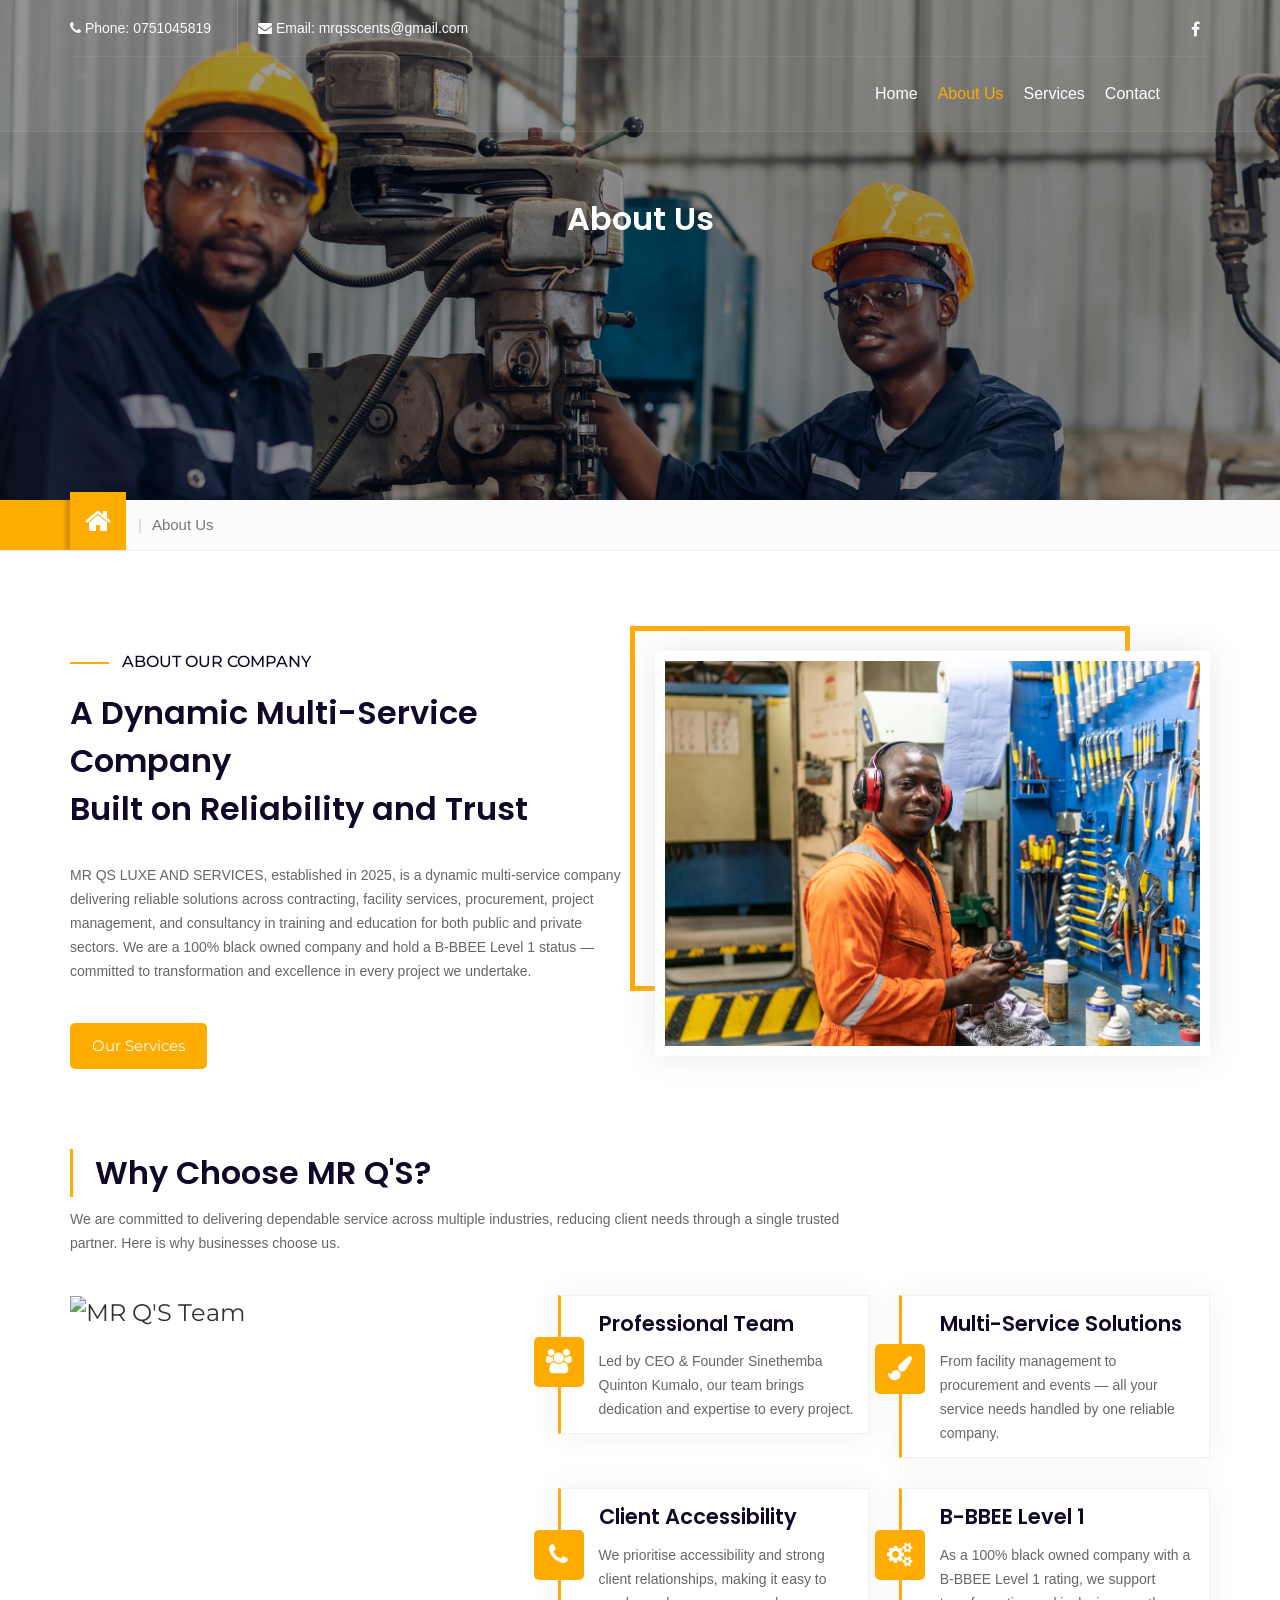
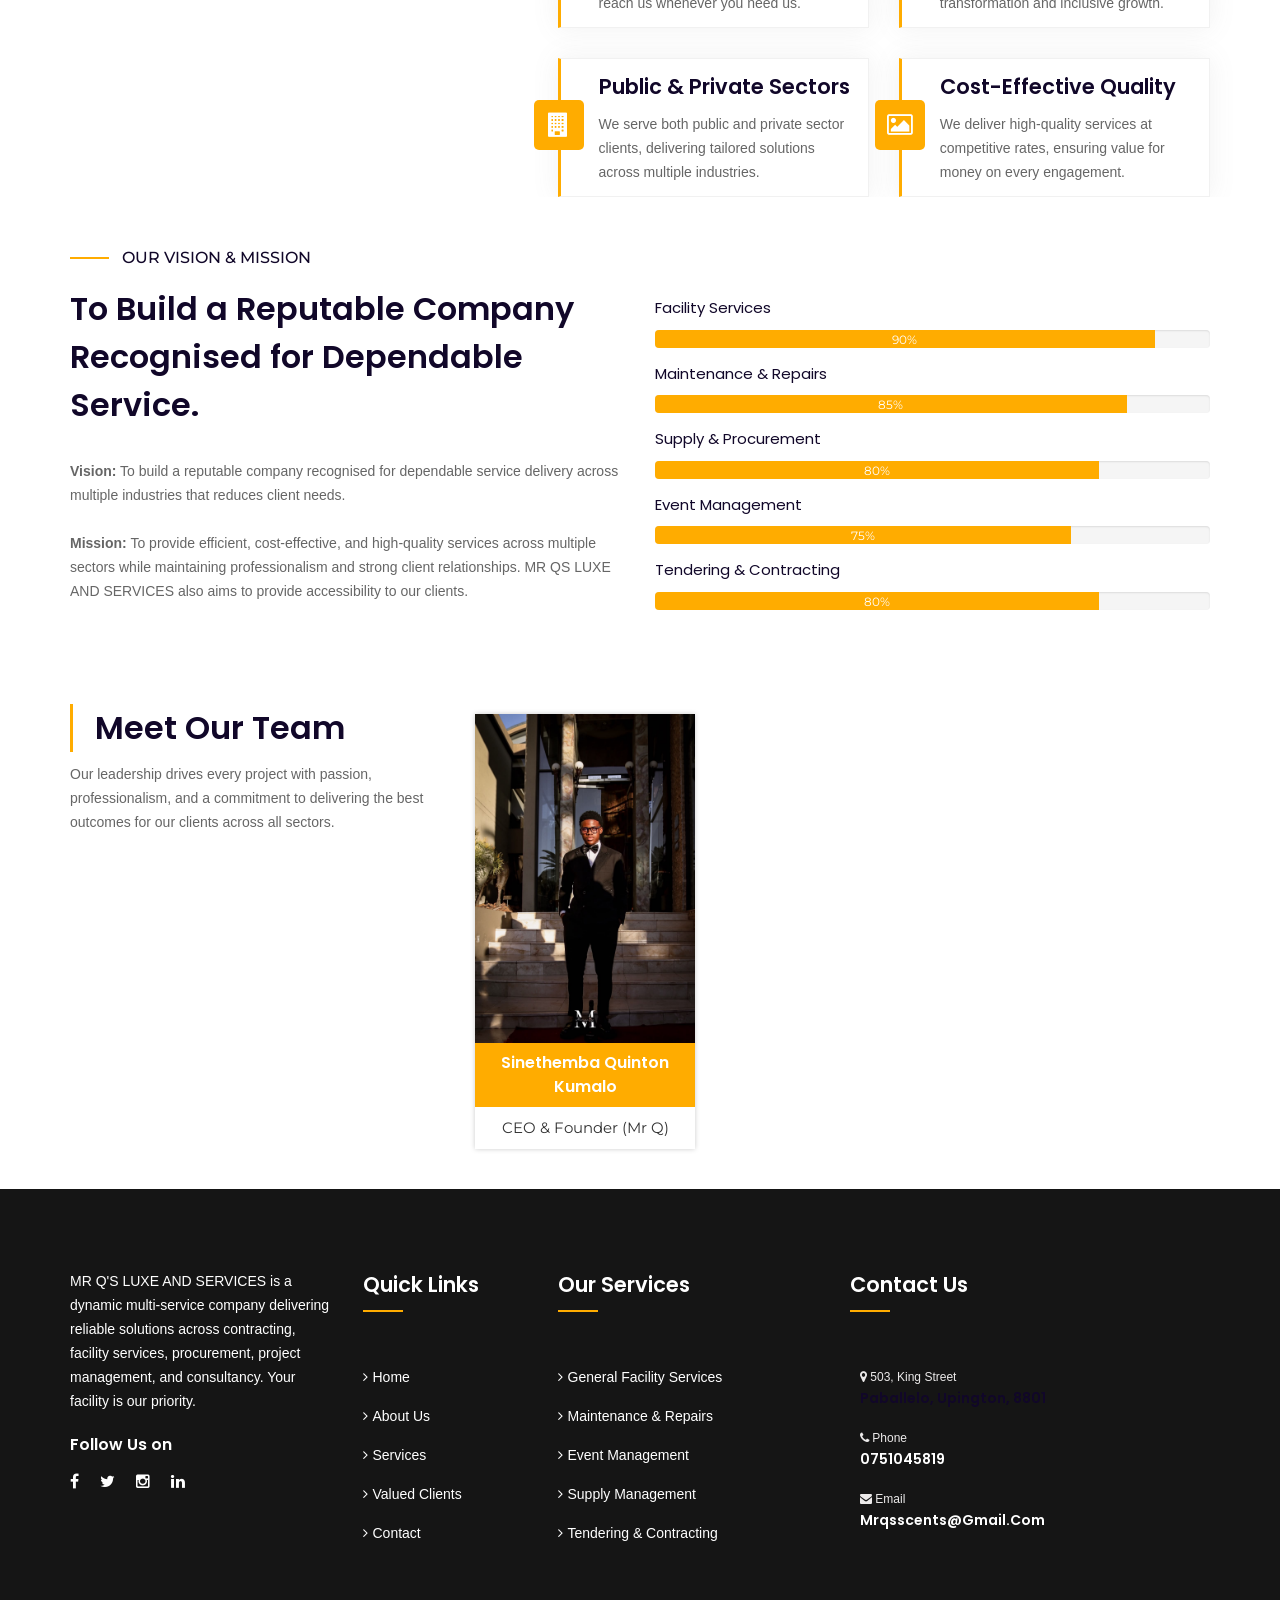
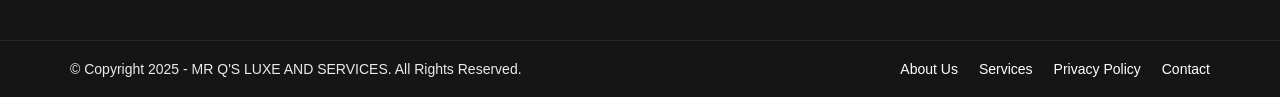
==== commit f309856a: "change layout" ====
--- a/about-us.html
+++ b/about-us.html
@@ -49,10 +49,7 @@
               
                     <div class="top-bar-right pull-right">
                         <ul>
-                          <li><a href="#"><i class="fa fa-pinterest"></i></a></li>
-                          <li><a href="#"><i class="fa fa-linkedin"></i></a></li>
-                          <li><a href="#"><i class="fa fa-google"></i></a></li>
-                          <li><a href="#"><i class="fa fa-twitter"></i></a></li>
+                         
                           <li><a href="#"><i class="fa fa-facebook"></i></a></li>
                         </ul>
                     </div>
@@ -298,7 +295,7 @@
                         <div class="col-md-4 item">
                             <div class="team_member">
                                 <figure class="effect-julia">
-                                    <img src="images/team/team1.png" alt="Sinethemba Quinton Kumalo">
+                                    <img src="images/qassets/mrqFounder.jpeg" alt="Sinethemba Quinton Kumalo">
                                 </figure>
                                 <div class="member_name">
                                     <h4 class="white">Sinethemba Quinton Kumalo</h4>
@@ -322,7 +319,7 @@
     </section>
     <!--* End Team*-->
 
-    <!--* Fun And Facts*-->
+    <!--* Fun And Facts
     <section id="mt_fun">
         <div class="container">
             
@@ -364,9 +361,9 @@
             </div>
         </div>
     </section>
-    <!--* End Fun And Facts*-->
-
-    <!--* FAQ & Testimonial*-->
+    End Fun And Facts*-->
+
+    <!--* FAQ & Testimonial*
     <section id="mt_faq-testi" class="about_mt_faq-testi">
         <div class="container">
             
@@ -473,9 +470,9 @@
 
         </div>
     </section>
-    <!--* End FAQ & Testimonial*-->
-
-    <!--*Newsletter*-->
+     End FAQ & Testimonial*-->
+
+    <!--*Newsletter*
     <div id="newsletter">
         <div class="container">
             <div class="row">
@@ -496,7 +493,7 @@
             </div>
         </div>    
     </div>
-    <!--*End Newsletter*-->
+    *End Newsletter*-->
 
     <!--*Footer*-->
     <footer id="mt_footer">
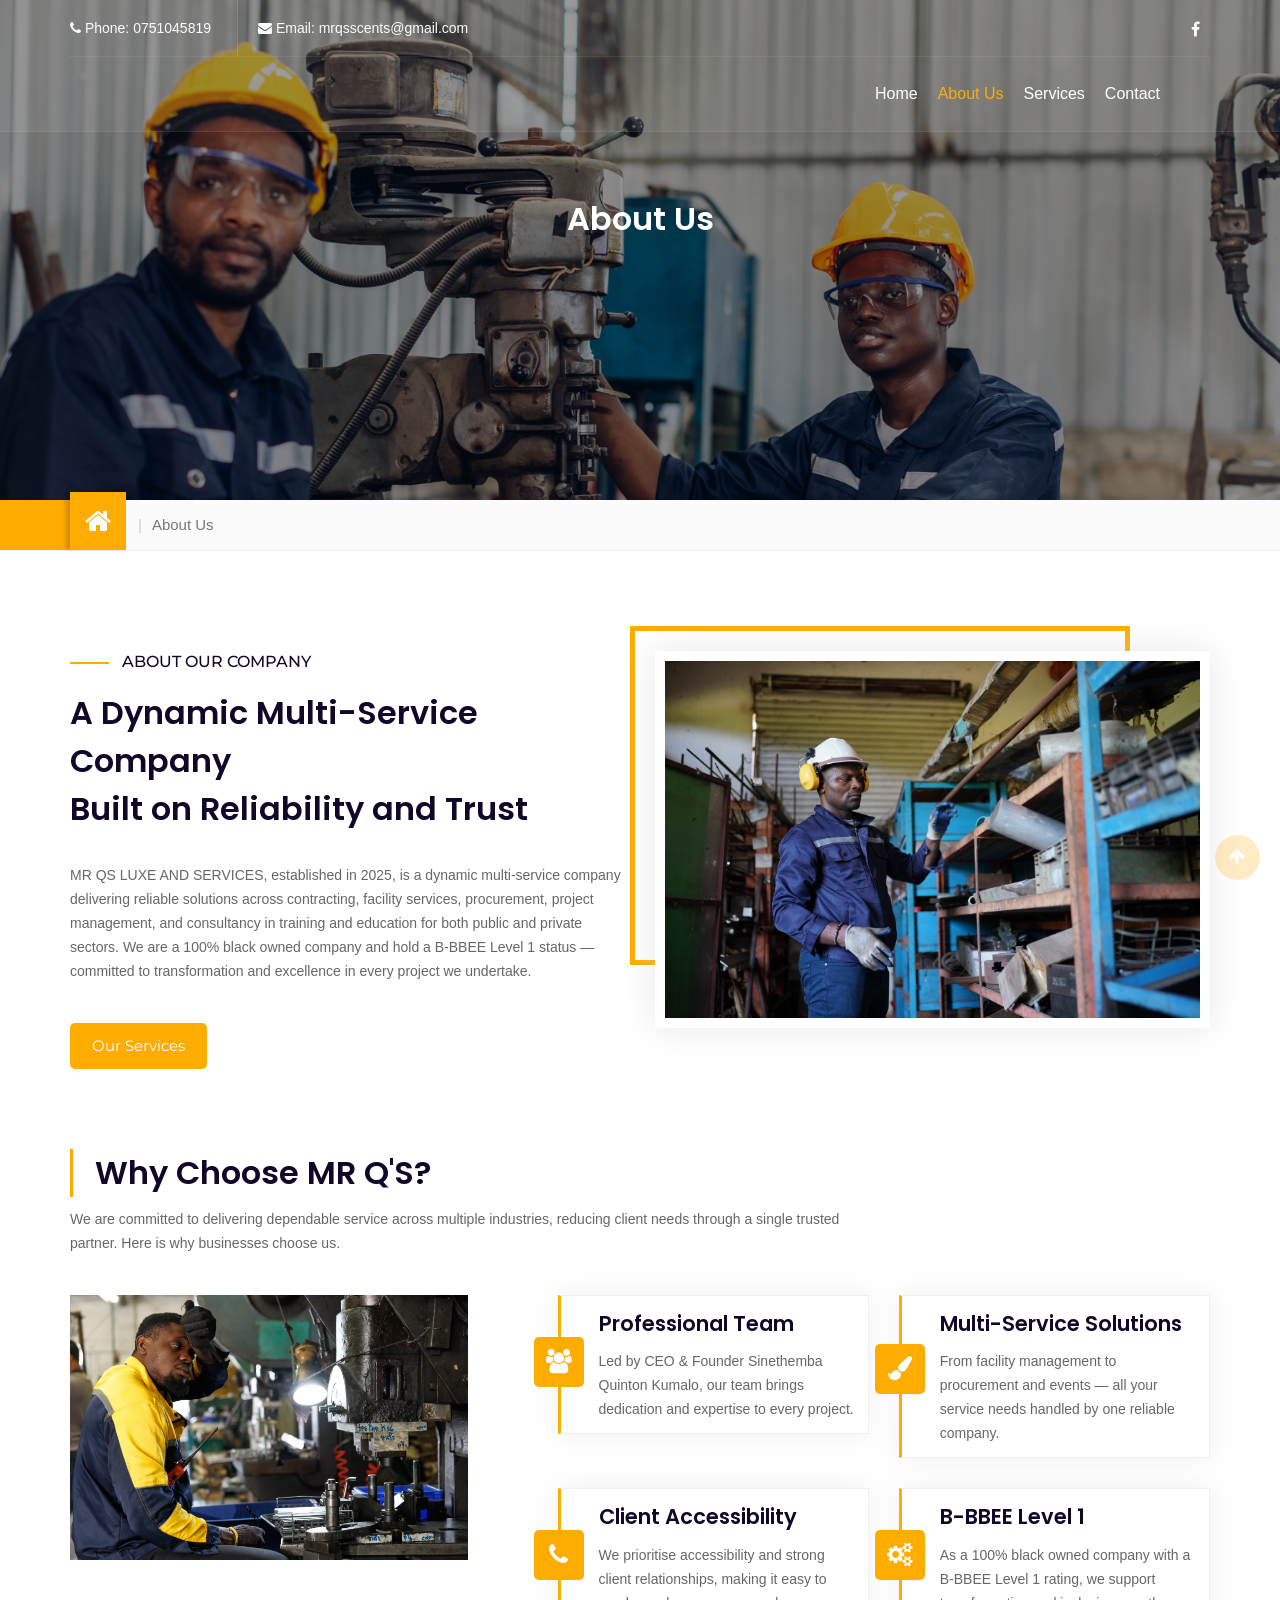
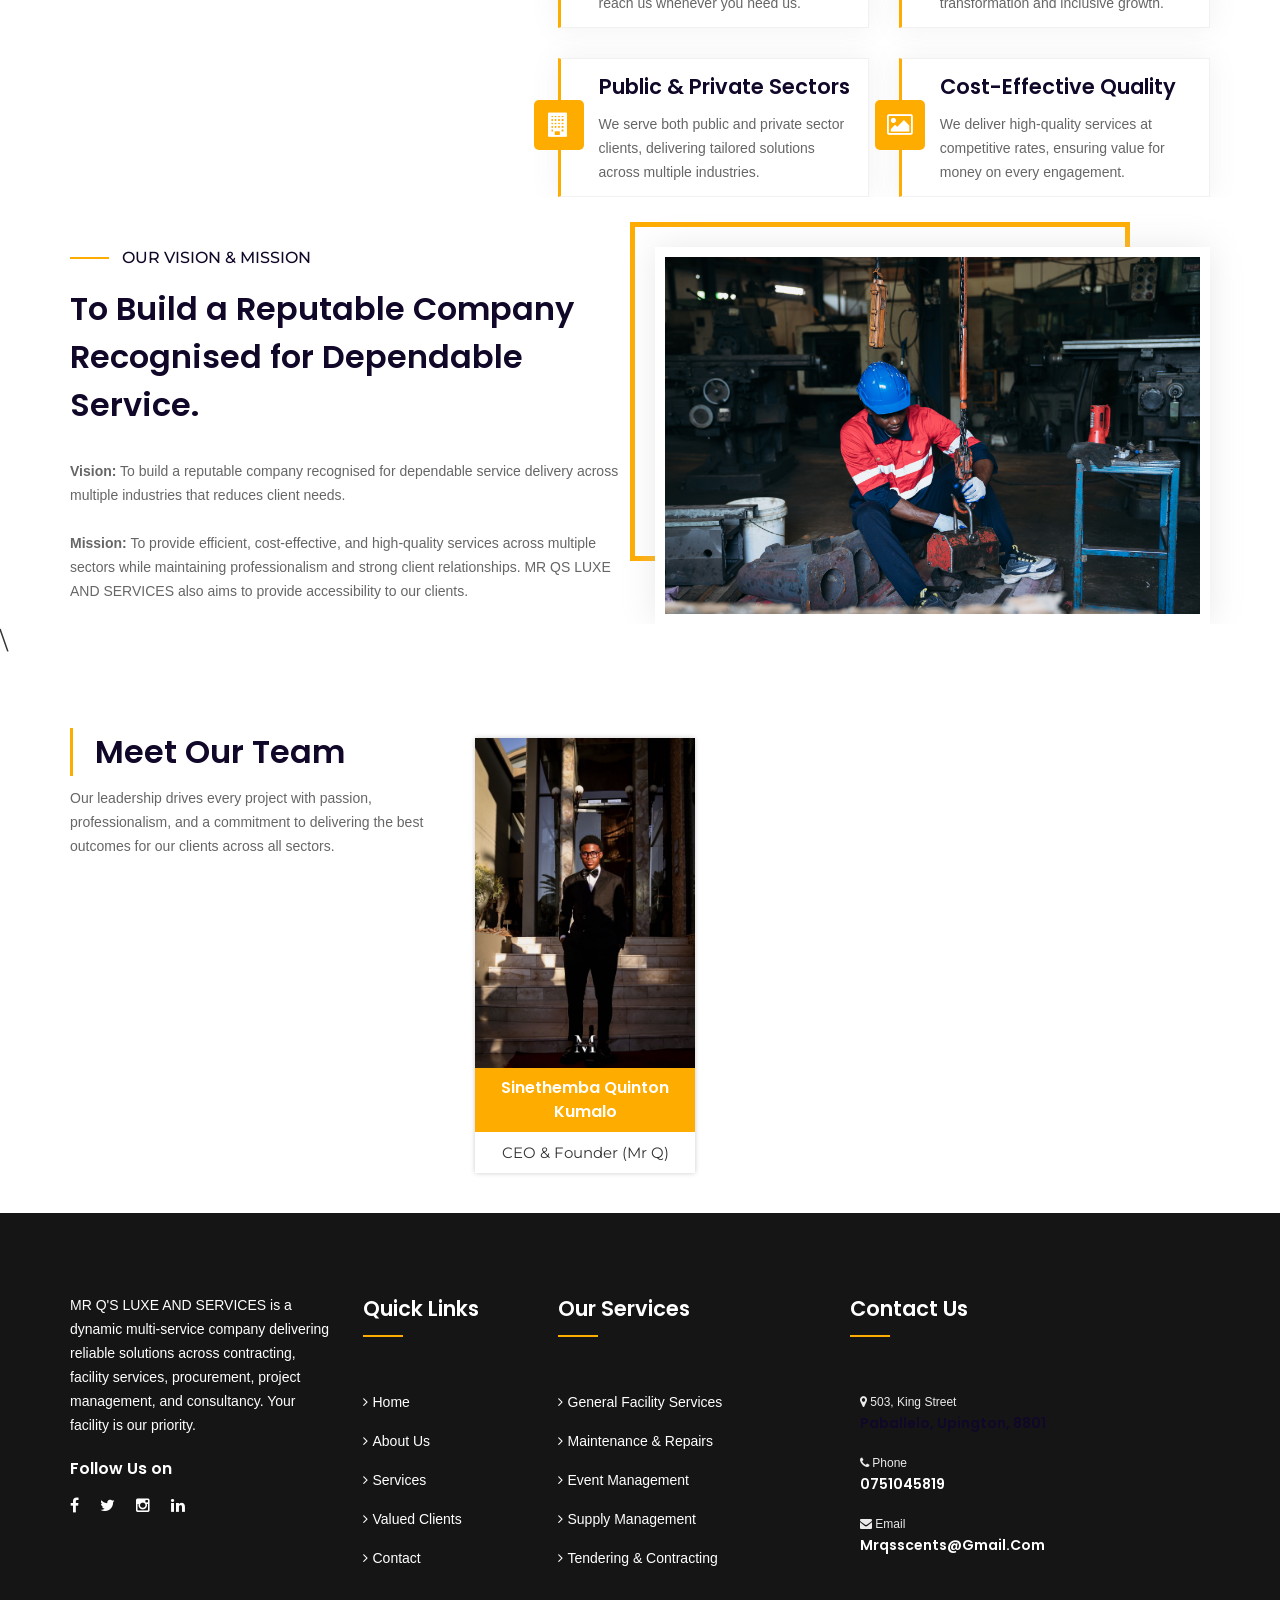
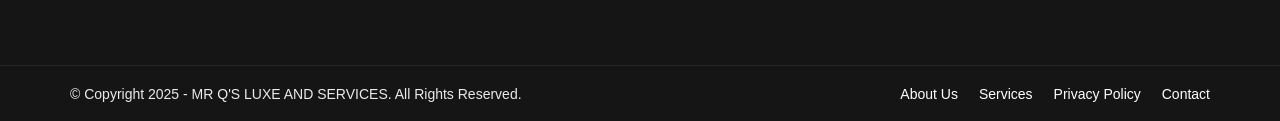
==== commit 777a9a7f: "images" ====
--- a/about-us.html
+++ b/about-us.html
@@ -123,7 +123,7 @@
 
                     <div class="col-md-6 col-sm-12">
                         <div class="about-img">
-                            <img src="images/qassets/maintenance2.jpg">
+                            <img src="images/qassets/fmanagement3.JPG">
                         </div>
                     </div>
 
@@ -150,7 +150,7 @@
 
             <div class="row">
                 <div class="col-md-5 col-sm-12 col-xs-12 mission-image">
-                    <img src="images/qassets/fmanagement4.jpg" alt="MR Q'S Team">
+                    <img src="images/qassets/maintenance8.jpg" alt="MR Q'S Team">
                 </div>
                 <div class="col-md-7 col-sm-12 col-xs-12 mission-list">
                     <div class="row">
@@ -208,76 +208,32 @@
     </section>
     <!--* End choose us*-->
 
-    <!--* Vision & Mission*-->
-    <section id="mt_about" class="mission">
-        <div class="container">
-            <div class="about_inner">
-                <div class="row">
-
-                    <div class="col-md-6 col-sm-12 col-xs-12">
-                        <div class="about-content">
-                            <span class="mar-bottom-15">Our Vision &amp; Mission</span>
-                            <h2 class="mar-bottom-30">To Build a Reputable Company <br> Recognised for Dependable Service.</h2>
-                            <p><strong>Vision:</strong> To build a reputable company recognised for dependable service delivery across multiple industries that reduces client needs.<br><br>
-                            <strong>Mission:</strong> To provide efficient, cost-effective, and high-quality services across multiple sectors while maintaining professionalism and strong client relationships. MR QS LUXE AND SERVICES also aims to provide accessibility to our clients.</p>
-                        </div>
-                    </div>
-
-                    <div class="col-md-6 col-sm-12">
-                        <div class="mission-progress-bar">
-                            <div class="progress-wrap">
-                                <h5>Facility Services</h5>
-                                <div class="progress">
-                                  <div class="progress-bar color1" role="progressbar" aria-valuenow="90" aria-valuemin="0" aria-valuemax="100">
-                                    <span class="bar-width">90%</span>
-                                  </div>
-                                </div>
-                            </div>
-
-                            <div class="progress-wrap">
-                                <h5>Maintenance &amp; Repairs</h5>
-                                <div class="progress">
-                                  <div class="progress-bar color1" role="progressbar" aria-valuenow="85" aria-valuemin="0" aria-valuemax="100">
-                                    <span class="bar-width">85%</span>
-                                  </div>
-                                </div>
-                            </div>
-
-                            <div class="progress-wrap">
-                                <h5>Supply &amp; Procurement</h5>
-                                <div class="progress">
-                                  <div class="progress-bar color1" role="progressbar" aria-valuenow="80" aria-valuemin="0" aria-valuemax="100">
-                                    <span class="bar-width">80%</span>
-                                  </div>
-                                </div>
-                            </div>
-
-                            <div class="progress-wrap">
-                                <h5>Event Management</h5>
-                                <div class="progress">
-                                  <div class="progress-bar color1" role="progressbar" aria-valuenow="75" aria-valuemin="0" aria-valuemax="100">
-                                    <span class="bar-width">75%</span>
-                                  </div>
-                                </div>
-                            </div>
-
-                            <div class="progress-wrap">
-                                <h5>Tendering &amp; Contracting</h5>
-                                <div class="progress">
-                                  <div class="progress-bar color1" role="progressbar" aria-valuenow="80" aria-valuemin="0" aria-valuemax="100">
-                                    <span class="bar-width">80%</span>
-                                  </div>
-                                </div>
-                            </div>
-                        </div>
-                    </div>
-
-                </div>
-            </div>
-        </div>
-    </section>
-    <!--* End Vision & Mission*-->
-
+ <!--* Vision & Mission*-->
+<section id="mt_about" class="mission">
+    <div class="container">
+        <div class="about_inner">
+            <div class="row">
+
+                <div class="col-md-6 col-sm-12 col-xs-12">
+                    <div class="about-content">
+                        <span class="mar-bottom-15">Our Vision &amp; Mission</span>
+                        <h2 class="mar-bottom-30">To Build a Reputable Company <br> Recognised for Dependable Service.</h2>
+                        <p><strong>Vision:</strong> To build a reputable company recognised for dependable service delivery across multiple industries that reduces client needs.<br><br>
+                        <strong>Mission:</strong> To provide efficient, cost-effective, and high-quality services across multiple sectors while maintaining professionalism and strong client relationships. MR QS LUXE AND SERVICES also aims to provide accessibility to our clients.</p>
+                    </div>
+                </div>
+
+                <div class="col-md-6 col-sm-12">
+                    <div class="about-img">
+                        <img src="images/qassets/maintenance4.jpg" alt="Our Vision">
+                    </div>
+                </div>
+
+            </div>
+        </div>
+    </div>
+</section>
+<!--* End Vision & Mission*-->\
     <!--*Team*-->
     <section id="const-team" class="about-const-team">
         <div class="container">
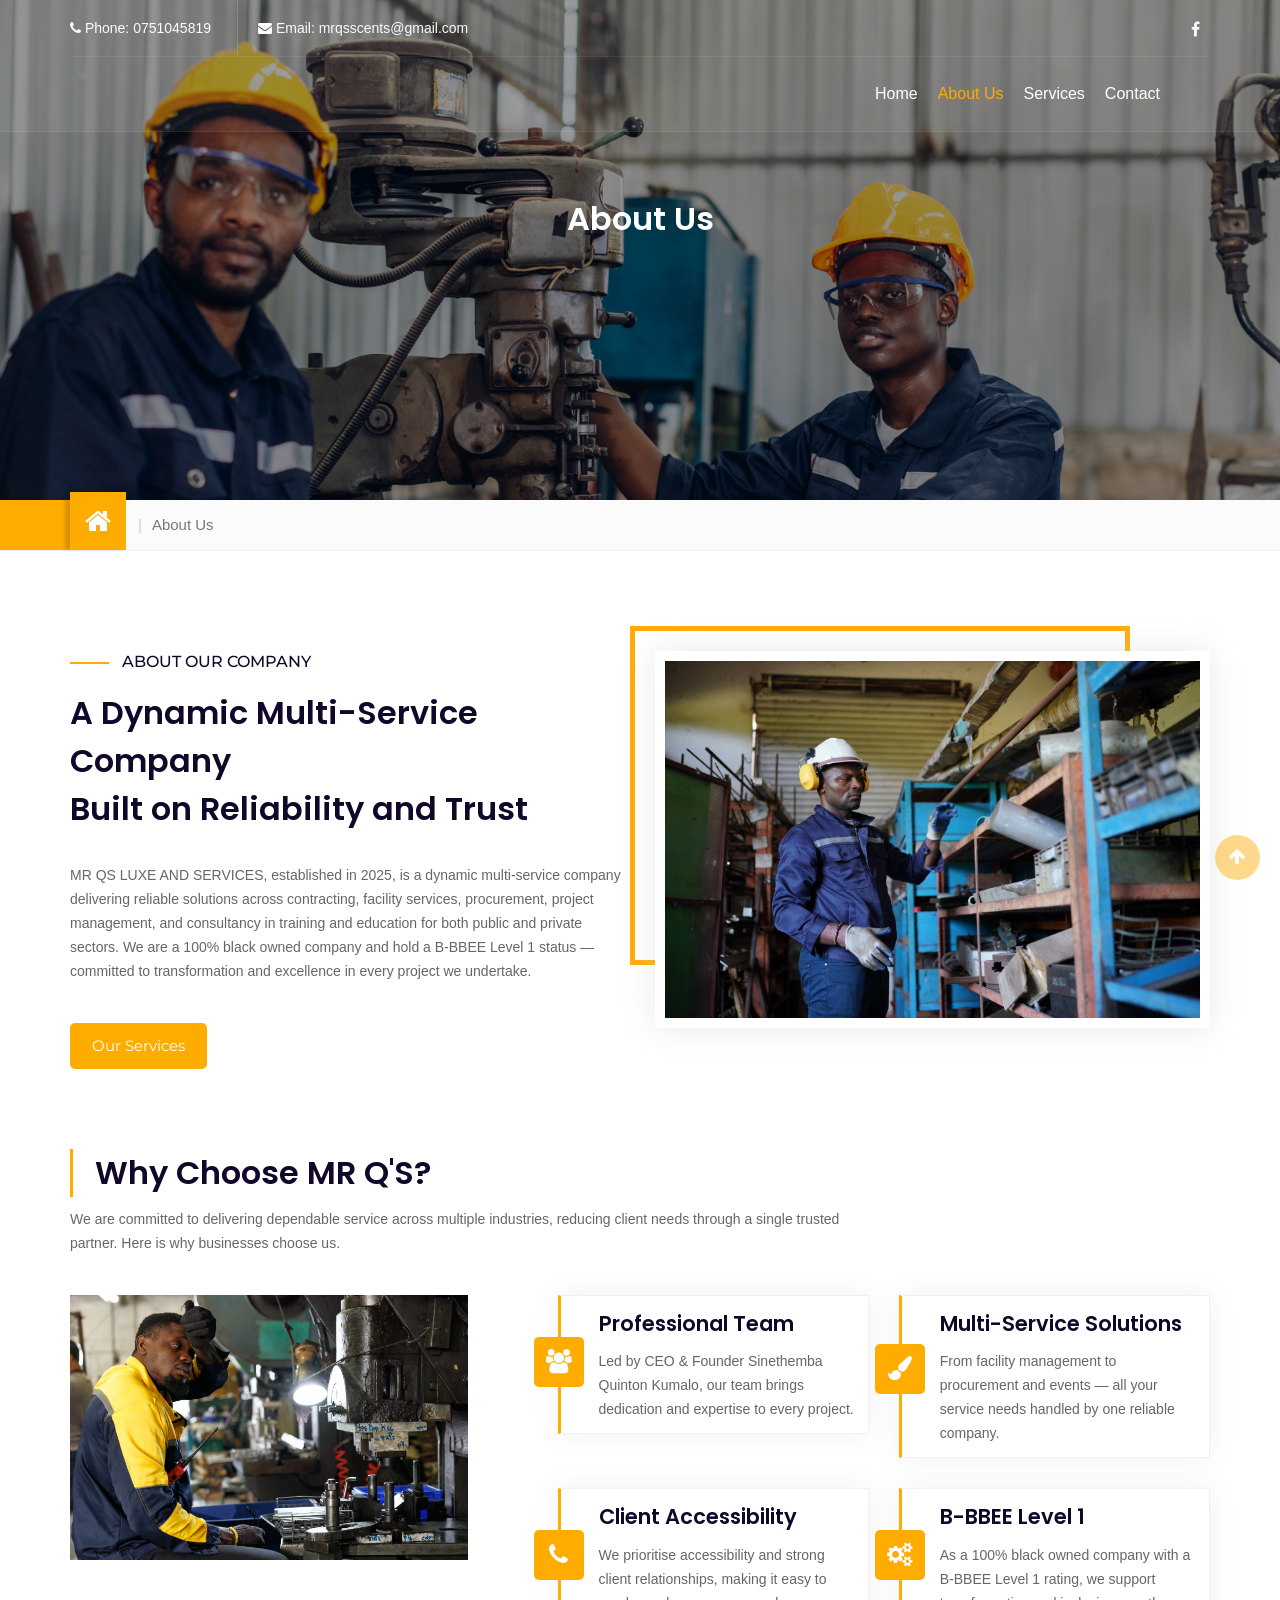
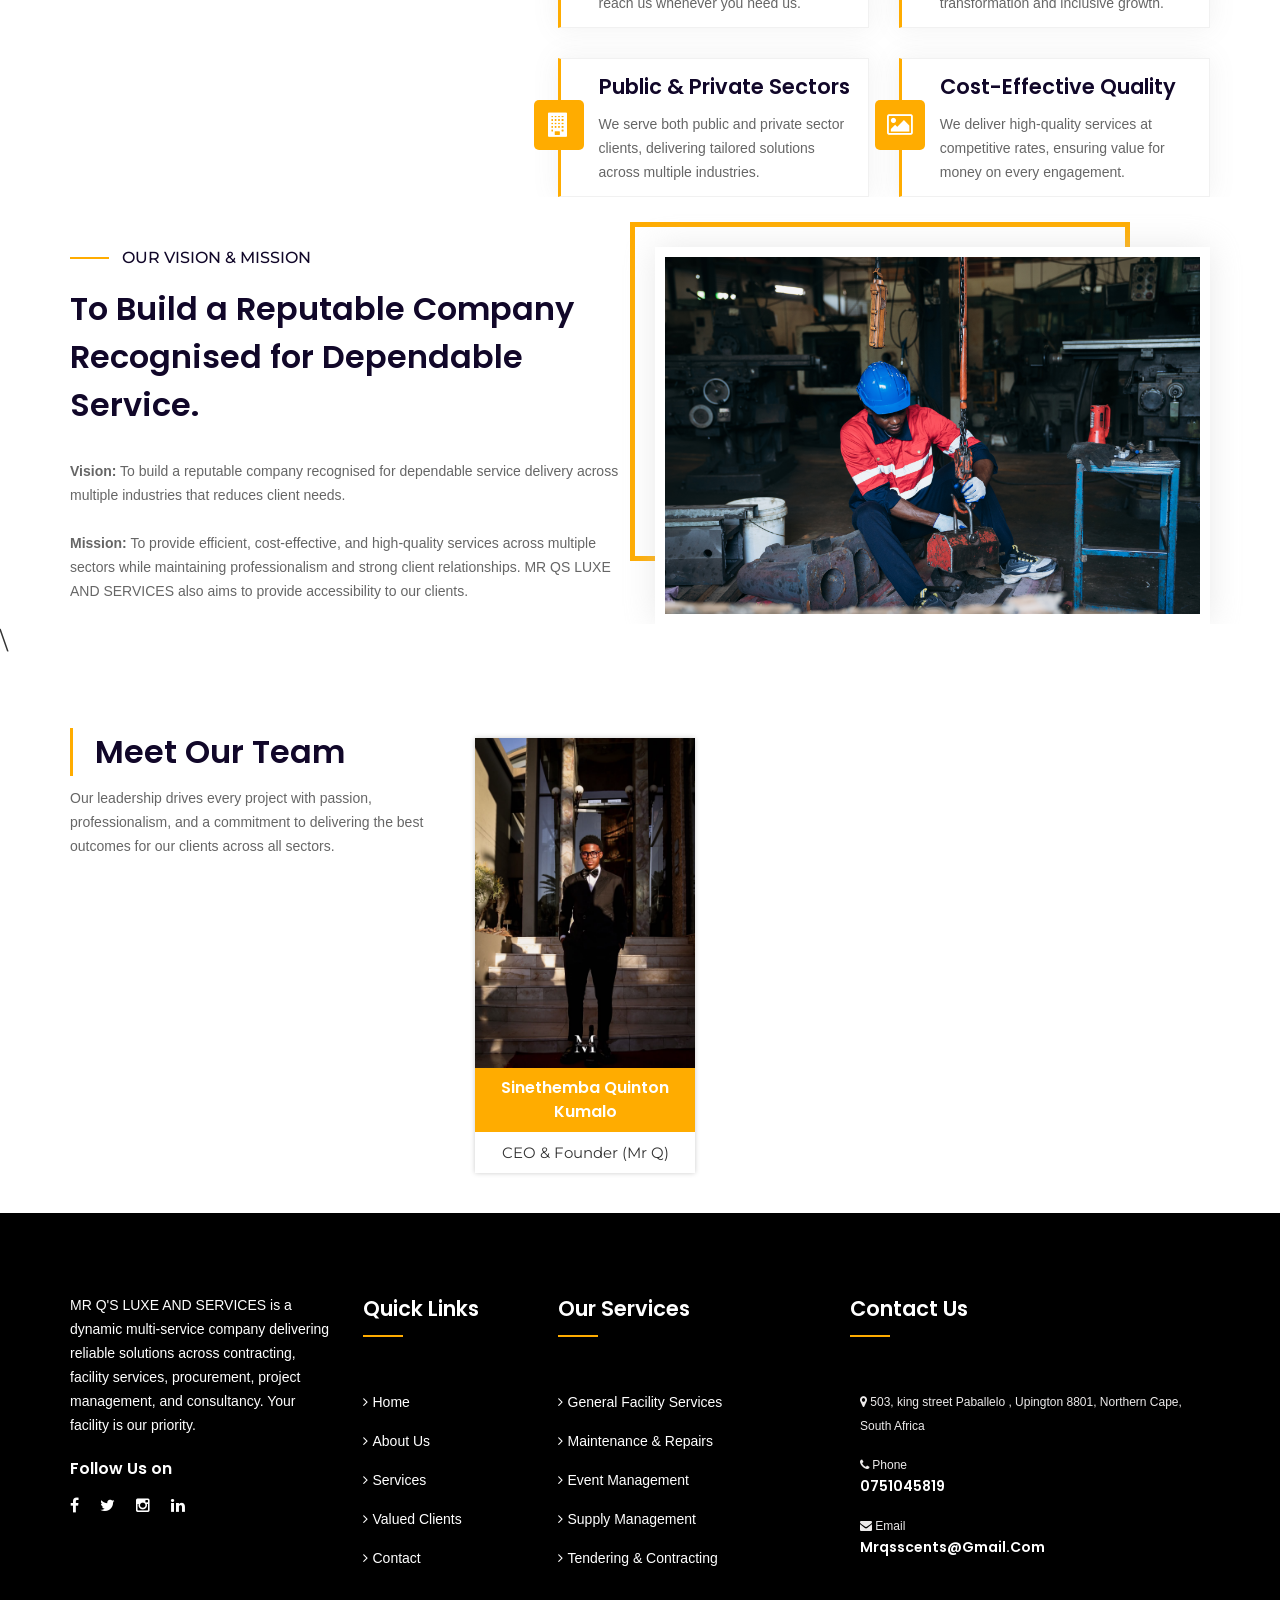
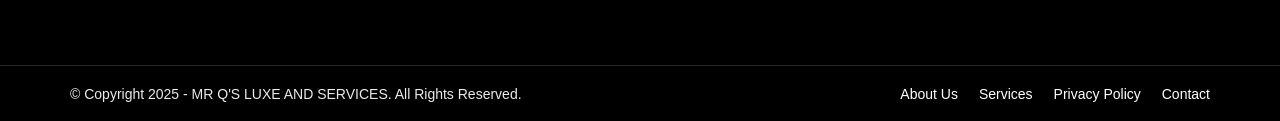
==== commit 69e9ae6a: "address" ====
--- a/about-us.html
+++ b/about-us.html
@@ -514,8 +514,7 @@
                         <ul>
                             <li>
                                 <div class="post_contnt_ftr">
-                                    <p><i class="fa fa-map-marker"></i> 503, King Street</p>
-                                    <h4>Paballelo, Upington, 8801</h4>
+                                    <p><i class="fa fa-map-marker"></i> 503, king street Paballelo , Upington 8801, Northern Cape, South Africa</p>
                                 </div>
                             </li>
                             <li>
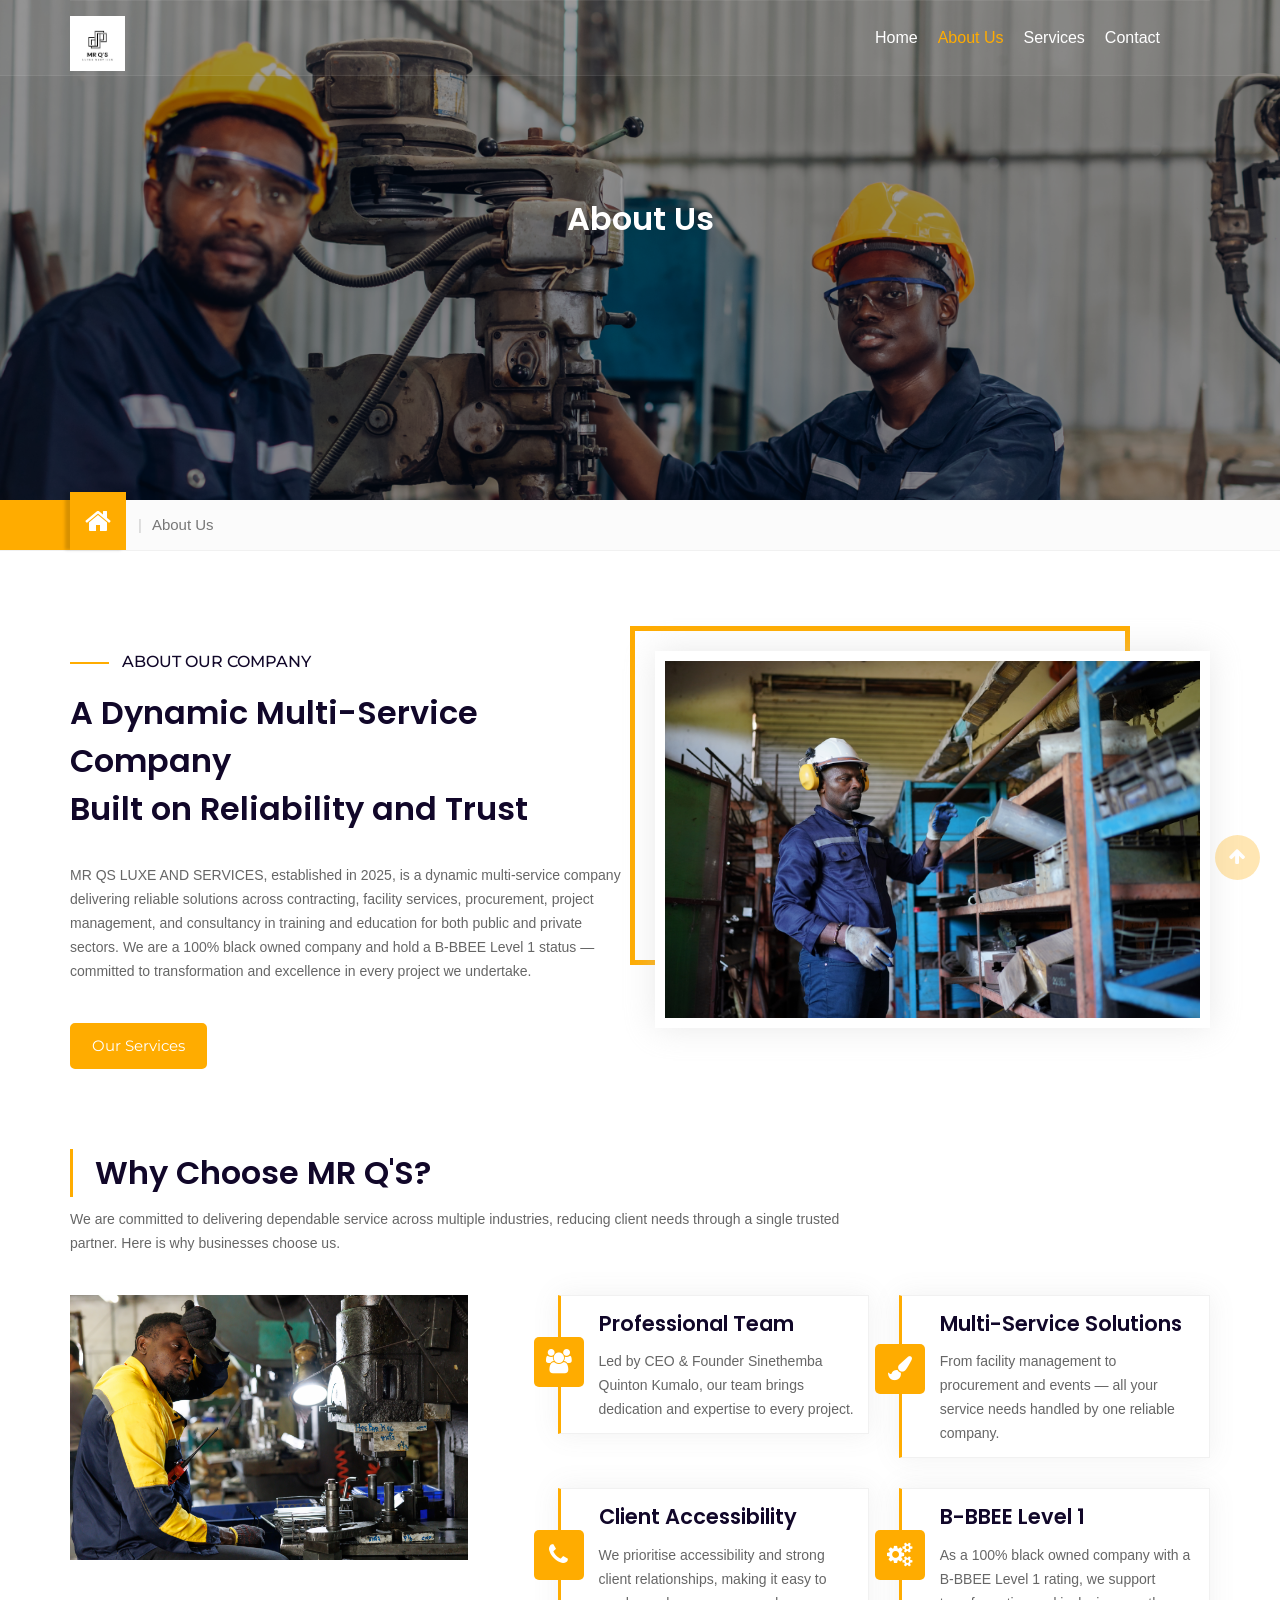
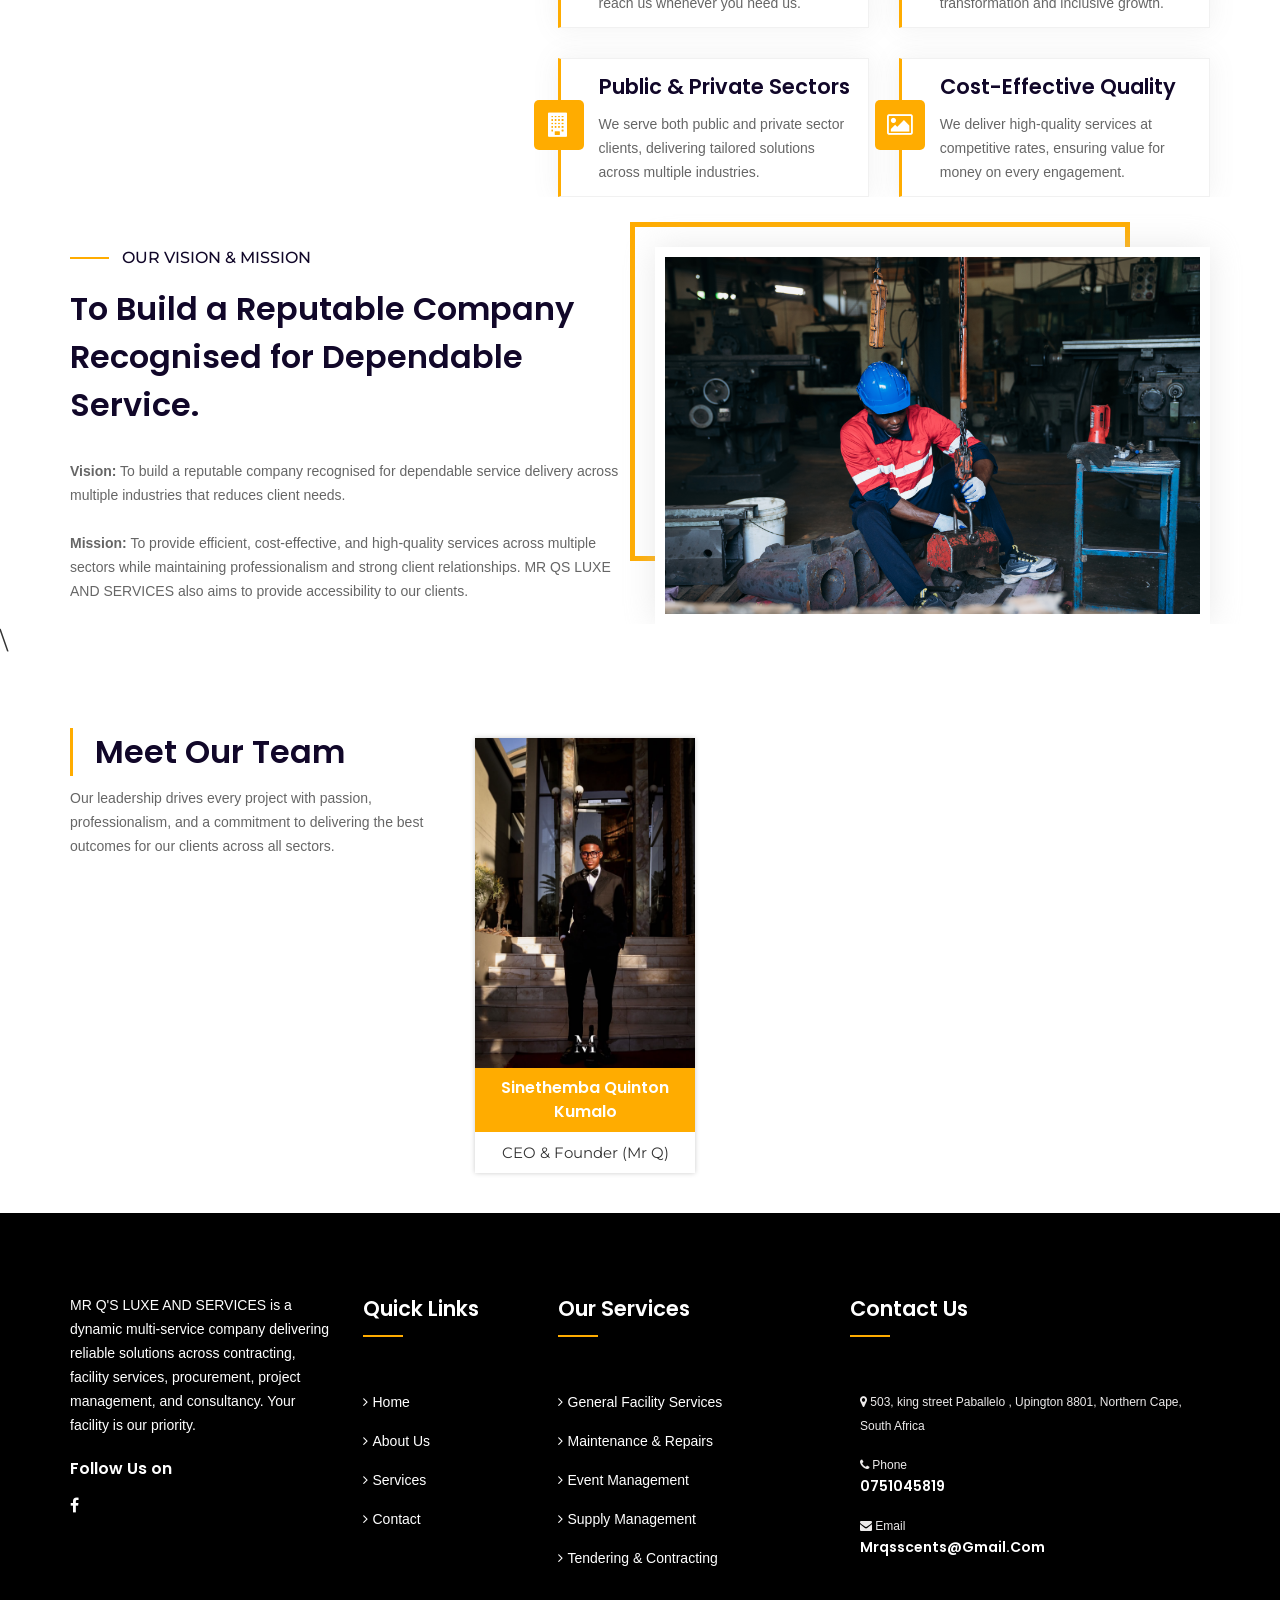
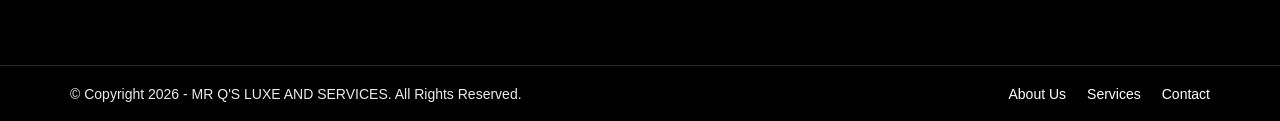
==== commit f1bc4e8c: "added logo" ====
--- a/about-us.html
+++ b/about-us.html
@@ -41,30 +41,28 @@
             <div class="container">
                 <div class="topbar-inner">
                     <div class="top-bar-left pull-left">
-                   <ul>
-                       <li><i class="fa fa-phone"></i> Phone: 0751045819</li>
-                       <li><i class="fa fa-envelope"></i> Email: mrqsscents@gmail.com</li>
-                   </ul>
+                 
                     </div>
               
-                    <div class="top-bar-right pull-right">
-                        <ul>
-                         
-                          <li><a href="#"><i class="fa fa-facebook"></i></a></li>
-                        </ul>
-                    </div>
+                  
                 </div>
             </div>
         </div>
 
         <!-- navbar start -->
-        <nav class="navbar navbar-default navbar-fixed-top navbar-sticky-function navbar-arrow">
+       <nav class="navbar navbar-default navbar-fixed-top navbar-sticky-function navbar-arrow">
 
             <div class="container">
+
+                <div class="navbar-header">
+                    <a class="navbar-brand" href="index.html">
+                        <img src="images/qassets/MrQLogo.jpeg" alt="MR Q'S LUXE AND SERVICES" style="height:55px;">
+                    </a>
+                </div>
 
                 <div id="navbar" class="navbar-nav-wrapper pull-right">
                     <ul class="nav navbar-nav navbar-right" id="responsive-menu">
-                        <li>
+                        <li >
                             <a href="index.html">Home</a>
                         </li>
                         <li class="active">
@@ -466,21 +464,7 @@
                                     <i class="fa fa-facebook"></i>
                                 </a>
                             </li>
-                            <li>
-                                <a href="#">
-                                    <i class="fa fa-twitter"></i>
-                                </a>
-                            </li>
-                            <li>
-                                <a href="#">
-                                    <i class="fa fa-instagram"></i>
-                                </a>
-                            </li>
-                            <li>
-                                <a href="#">
-                                    <i class="fa fa-linkedin"></i>
-                                </a>
-                            </li>
+                           
                         </ul>
                     </div>
                 </div>
@@ -491,7 +475,6 @@
                             <li><a href="index.html"><i class="fa fa-angle-right"></i>Home</a></li>
                             <li><a href="about-us.html"><i class="fa fa-angle-right"></i>About Us</a></li>
                             <li><a href="services.html"><i class="fa fa-angle-right"></i>Services</a></li>
-                            <li><a href="partner.html"><i class="fa fa-angle-right"></i>Valued Clients</a></li>
                             <li><a href="contact-us.html"><i class="fa fa-angle-right"></i>Contact</a></li>
                         </ul>
                     </div>
@@ -540,7 +523,7 @@
                 <div class="row">
                     <div class="col-sm-6">
                         <div class="copy_txt">
-                            <p>&copy; Copyright 2025 - MR Q'S LUXE AND SERVICES. All Rights Reserved.</p>
+                            <p>&copy; Copyright 2026 - MR Q'S LUXE AND SERVICES. All Rights Reserved.</p>
                         </div>
                     </div>
                     <div class="col-sm-6">
@@ -548,7 +531,6 @@
                            <ul class="pull-right">
                                 <li><a href="about-us.html">About Us</a></li>
                                 <li><a href="services.html">Services</a></li>
-                                <li><a href="#">Privacy Policy</a></li>
                                 <li><a href="contact-us.html">Contact</a></li>
                             </ul>
                         </div>
